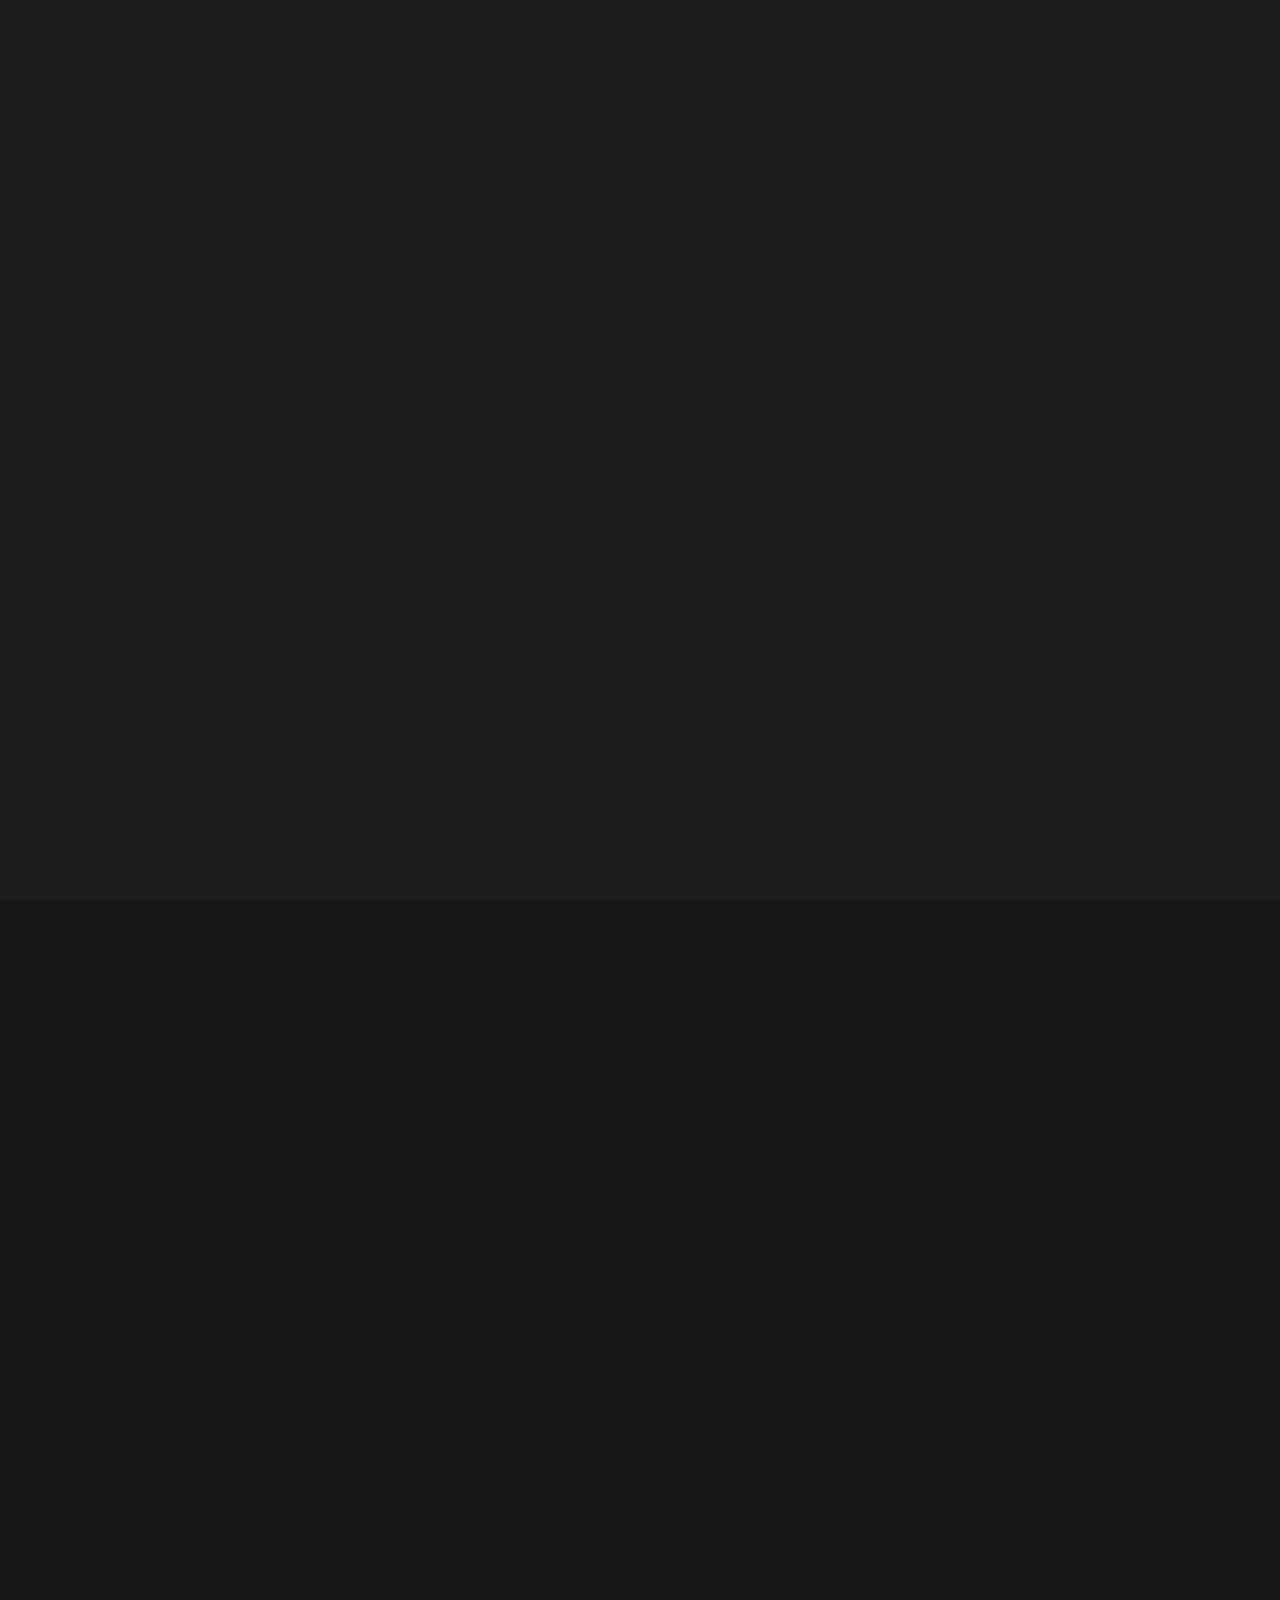
==== blog-details.html @ 1a21562f "Switch logo paths to popcix-brand-light and popcix-brand-dark to bypass browser cache" ====
<!DOCTYPE html>
<html lang="zxx">

<head>

    <!-- Metas -->
    <meta charset="utf-8">
    <meta http-equiv="X-UA-Compatible" content="IE=edge">
    <meta name="viewport" content="width=device-width, initial-scale=1, maximum-scale=1">
    <meta name="keywords" content="HTML5 Template Mivon Multi-Purpose portfolio themeforest">
    <meta name="description" content="Mivon - Multi-Purpose portfolio HTML5 Template">
    <meta name="author" content="">

    <!-- Title  -->
    <title>Mivon</title>

    <!-- favicon icon -->
    <link rel="shortcut icon" href="assets/imgs/favicon.ico">
    <link rel="apple-touch-icon" href="assets/imgs/apple-touch-icon.png">
    <link rel="android-chrome" sizes="192x192" href="assets/imgs/android-chrome-192x192.png">
    <link rel="favicon" sizes="32x32" href="assets/imgs/favicon-32x32.png">

    <!-- Google Fonts -->
    <link href="https://fonts.googleapis.com/css2?family=Funnel+Display:wght@300..800&display=swap" rel="stylesheet">
    <link href="https://fonts.googleapis.com/css2?family=Mozilla+Text:wght@200..700&display=swap" rel="stylesheet">

    <!-- Plugins -->
    <link rel="stylesheet" href="assets/css/plugins.css">

    <!-- Core Style Css -->
    <link rel="stylesheet" href="assets/css/style.css">

</head>

<body>



    <!-- ==================== Start Loading ==================== -->

    <div class="loader-wrap">
        <svg viewBox="0 0 1000 1000" preserveAspectRatio="none">
            <path id="svg" d="M0,1005S175,995,500,995s500,5,500,5V0H0Z"></path>
        </svg>

        <div class="loader-wrap-heading">
            <div class="load-text">
                <span>L</span>
                <span>o</span>
                <span>a</span>
                <span>d</span>
                <span>i</span>
                <span>n</span>
                <span>g</span>
            </div>
        </div>
    </div>

    <!-- ==================== End Loading ==================== -->


    <div class="cursor"></div>
    <div class="blur-div"></div>


    <!-- ==================== Start progress-scroll-button ==================== -->

    <div class="progress-wrap cursor-pointer">
        <svg class="progress-circle svg-content" width="100%" height="100%" viewBox="-1 -1 102 102">
            <path d="M50,1 a49,49 0 0,1 0,98 a49,49 0 0,1 0,-98" />
        </svg>
    </div>

    <!-- ==================== End progress-scroll-button ==================== -->



    <!-- ==================== Start Navbar ==================== -->

    <nav class="navbar navbar-expand-lg">
        <div class="container align-items-center">

            <!-- Logo -->
            <a class="logo" href="index.html">
                <img src="assets/imgs/popcix-brand-light.png" alt="Popcix Creative Studio">
            </a>

            <button class="navbar-toggler" type="button" data-toggle="collapse" data-target="#navbarSupportedContent"
                aria-controls="navbarSupportedContent" aria-expanded="false" aria-label="Toggle navigation">
                <span class="icon-bar"><i class="fas fa-bars"></i></span>
            </button>

            <!-- navbar links -->
            <div class="collapse navbar-collapse justify-content-center" id="navbarSupportedContent">
                <ul class="navbar-nav">
                    <li class="nav-item dropdown">
                        <a class="nav-link dropdown-toggle" data-toggle="dropdown" href="#" role="button"
                            aria-haspopup="true" aria-expanded="false"><span class="rolling-text">Home</span></a>
                        <ul class="dropdown-menu">
                            <li><a class="dropdown-item" href="home-main.html">Main Home</a></li>
                            <li><a class="dropdown-item" href="home-creative-agency.html">Creative Agency</a></li>
                            <li><a class="dropdown-item" href="home-digital-agency.html">Digital Agency</a></li>
                            <li><a class="dropdown-item" href="home-modern-agency.html">Modern Agency</a></li>
                            <li><a class="dropdown-item" href="home-design-studio.html">Design Studio</a></li>
                            <li><a class="dropdown-item" href="home-creative-portfolio.html">Creative Portfolio</a>
                            </li>
                            <li><a class="dropdown-item" href="home-freelancer.html">Freelancer</a></li>
                            <li><a class="dropdown-item" href="home-personal.html">Personal</a>
                            </li>
                        </ul>
                    </li>
                    <li class="nav-item dropdown">
                        <a class="nav-link dropdown-toggle" data-toggle="dropdown" href="#" role="button"
                            aria-haspopup="true" aria-expanded="false"><span class="rolling-text">Pages</span></a>
                        <ul class="dropdown-menu">
                            <li><a class="dropdown-item" href="page-about.html">About Us</a></li>
                            <li><a class="dropdown-item" href="page-services.html">Services</a></li>
                            <li><a class="dropdown-item" href="page-team.html">Our Team</a></li>
                            <li><a class="dropdown-item" href="page-pricing.html">Pricing</a></li>
                            <li><a class="dropdown-item" href="page-faqs.html">FAQS</a></li>
                            <li><a class="dropdown-item" href="page-contact.html">Contact Us</a></li>
                        </ul>
                    </li>
                    <li class="nav-item dropdown">
                        <a class="nav-link dropdown-toggle" data-toggle="dropdown" href="#" role="button"
                            aria-haspopup="true" aria-expanded="false"><span class="rolling-text">Works</span></a>
                        <ul class="dropdown-menu">
                            <li><a class="dropdown-item" href="portfolio-parallax-slider.html">Parallax Slider</a></li>
                            <li><a class="dropdown-item" href="portfolio-carousel.html">Carousel</a></li>
                            <li><a class="dropdown-item" href="portfolio-parallax.html">Parallax</a></li>
                            <li><a class="dropdown-item" href="portfolio-cards.html">Cards</a></li>
                            <li><a class="dropdown-item" href="portfolio-elegant.html">Elegant</a></li>
                            <li><a class="dropdown-item" href="portfolio-interactive.html">Interactive</a></li>
                            <li><a class="dropdown-item" href="portfolio-grid.html">Work Grids</a></li>
                            <li><a class="dropdown-item" href="portfolio-gallery.html">Gallery</a></li>
                            <li><a class="dropdown-item" href="project-details.html">Project Details</a></li>
                        </ul>
                    </li>
                    <li class="nav-item dropdown">
                        <a class="nav-link dropdown-toggle" data-toggle="dropdown" href="blog.html" role="button"
                            aria-haspopup="true" aria-expanded="false"><span class="rolling-text">Blogs</span></a>
                        <ul class="dropdown-menu">
                            <li><a class="dropdown-item" href="blog.html">Blogs</a></li>
                            <li><a class="dropdown-item" href="blog-details.html">Blog Details</a></li>
                        </ul>
                    </li>
                    <li class="nav-item">
                        <a class="nav-link" href="page-contact.html"><span class="rolling-text">Contact Us</span></a>
                    </li>
                </ul>
            </div>

            <div class="dark-mode-icon">
                <button type="button" class="theme-icon">
                    <i aria-hidden="true" class="pe-7s-moon moon" title="Toggle between dark and light mode"></i>
                    <i aria-hidden="true" class="pe-7s-sun sun" title="Toggle between dark and light mode"></i>
                </button>
            </div>
        </div>
    </nav>

    <!-- ==================== End Navbar ==================== -->


    <div id="smooth-wrapper">


        <div id="smooth-content">

            <main class="o-hidden">


                <!-- ==================== Start header ==================== -->
                <header class="pg-hero">
                    <div class="container">
                        <div class="row mb-80px">
                            <div class="col-lg-2">
                                <div class="pt-15px">
                                    <span class="butn-bord-sm mb-15px">Tech</span>
                                </div>
                            </div>
                            <div class="col-lg-10">
                                <div>
                                    <h1 class="fs-80">Network of wormholes colonies extraordinary claims
                                        require.</h1>
                                    <div class="info d-flex mt-40px align-items-center">
                                        <div class="left-info">
                                            <div class="d-flex align-items-center">
                                                <div class="author-info">
                                                    <div class="d-flex align-items-center">
                                                        <a href="blog.html"
                                                            class="fit-img w-60px h-60px o-hidden border-radius-50">
                                                            <img src="assets/imgs/avatar2.jpeg" alt="">
                                                        </a>
                                                        <a href="blog.html" class="ml-20px">
                                                            <span class="opacity-7 mb-5px">Author</span>
                                                            <h6 class="fs-18">Ui-ThemeZ</h6>
                                                        </a>
                                                    </div>
                                                </div>
                                                <div class="date ml-50px">
                                                    <a href="blog.html">
                                                        <span class="opacity-7 mb-5px">Published</span>
                                                        <h6 class="fs-18">August 6, 2021</h6>
                                                    </a>
                                                </div>
                                            </div>
                                        </div>
                                        <div class="right-info ml-auto">
                                            <div>
                                                <span class="pe-7s-comment fz-18 mr-10px"></span>
                                                <span class="opacity-7">02 Comments</span>
                                            </div>
                                        </div>
                                    </div>
                                </div>
                            </div>
                        </div>
                    </div>
                    <div class="container-xxl">
                        <div class="o-hidden border-radius-100px h-700px">
                            <div class="bg-img background-position-center h-800px"
                                data-background="assets/imgs/blog/1.webp" data-speed="0.5" data-lag="0">
                            </div>
                        </div>
                    </div>
                </header>

                <!-- ==================== End header ==================== -->



                <!-- ==================== Start Blogs ==================== -->

                <section class="pb-80px pt-80px">
                    <div class="container">
                        <div class="row justify-content-center">
                            <div class="col-lg-8">
                                <div class="main-post">
                                    <div class="item pb-60px">
                                        <article>
                                            <div class="text">
                                                <p><span class="spec-letter">Q</span> new report said earlier this week
                                                    that Apple is working
                                                    on a
                                                    brand
                                                    new laptop.
                                                    Apple plans to release a 15-inch MacBook Air in 2023, a
                                                    first for
                                                    the Air
                                                    series. A trusted Apple insider with a proven track
                                                    record
                                                    confirmed
                                                    that Apple
                                                    is working on the larger MacBook Air.</p>
                                            </div>
                                            <div class="text">
                                                <p>However, Apple might not include it in the Air series
                                                    when it
                                                    launches it. As for
                                                    the notebook’s release date, the 15-inch MacBook isn’t
                                                    coming soon.
                                                    It’ll get a
                                                    late 2023 release at best, according to the new claims.
                                                </p>
                                            </div>
                                            <div class="title mt-30px">
                                                <h4>What sizes do MacBook Airs come in?</h4>
                                            </div>
                                            <div class="text mt-20px">
                                                <p>Apple currently sells only one MacBook Air size. The
                                                    laptop
                                                    comes in
                                                    a 13-inch
                                                    version that matches the pre-2021 13-inch MacBook Pro
                                                    size.
                                                    Previously, Apple
                                                    sold an 11-inch MacBook Air, but the company
                                                    discontinued
                                                    that model
                                                    in 2017.
                                                </p>
                                            </div>
                                        </article>

                                        <div class="post-qoute mt-50px">
                                            <h6 class="fz-18">
                                                <span class="d-block">And the day came when the risk to
                                                    remain
                                                    tight in a bud was more painful than the risk it took to
                                                    blossom.</span>
                                                <span class="fs-16 fw-400 text-uppercase ls-1px mt-20px mb-0"> -
                                                    Ui-ThemeZ</span>
                                            </h6>
                                        </div>

                                        <div class="mb-50px mt-50px">
                                            <div class="row">
                                                <div class="col-sm-6">
                                                    <div class="iner-img sm-mb30">
                                                        <img src="assets/imgs/blog/2.webp" alt="">
                                                    </div>
                                                </div>
                                                <div class="col-sm-6">
                                                    <div class="iner-img">
                                                        <img src="assets/imgs/blog/5.webp" alt="">
                                                    </div>
                                                </div>
                                            </div>
                                        </div>

                                        <div class="title mb-10px">
                                            <h4>Apple currently sells.</h4>
                                        </div>

                                        <div class="text mb-20px">
                                            <p>A new report said earlier this week that Apple is working on
                                                a
                                                brand new
                                                laptop.
                                                Apple plans to release a 15-inch MacBook Air in 2023, a
                                                first
                                                for the
                                                Air
                                                series. A trusted Apple insider with a proven track record
                                                confirmed
                                                that Apple
                                                is working on the larger MacBook Air.</p>
                                        </div>

                                        <div class="unorder-list mb-30px">
                                            <h6 class="mb-15px">Ordered & Unordered Lists.</h6>
                                            <ul class="rest">
                                                <li>Yet this above sewed flirted opened ouch</li>
                                                <li>Goldfinch realistic sporadic ingenuous</li>
                                                <li>Abominable this abidin far successfully then like piquan
                                                </li>
                                            </ul>
                                        </div>

                                        <div class="order-list mb-30px">
                                            <h6 class="mb-15px">Ordered & Unordered Lists.</h6>
                                            <ul class="rest">
                                                <li><span>01 -</span> Yet this above sewed flirted opened
                                                    ouch
                                                </li>
                                                <li><span>02 -</span> Goldfinch realistic sporadic ingenuous
                                                </li>
                                                <li><span>03 -</span> Abominable this abidin far
                                                    successfully
                                                    then like
                                                    piquan
                                                </li>
                                            </ul>
                                        </div>

                                        <div class="text">
                                            <p>However, Apple might not include it in the Air series when it
                                                launches
                                                it. As for
                                                the notebook’s release date, the 15-inch MacBook isn’t
                                                coming
                                                soon.
                                                It’ll get a
                                                late 2023 release at best, according to the new claims.</p>
                                        </div>
                                    </div>
                                    <div class="info-area d-flex pt-50px">
                                        <div>
                                            <div class="tags d-flex align-items-center">
                                                <div>
                                                    <span>Tags :</span>
                                                </div>
                                                <div>
                                                    <a href="blog.html">Tech</a>
                                                    <a href="blog.html">Ui-ThemeZ</a>
                                                </div>
                                            </div>
                                        </div>
                                        <div class="ml-auto">
                                            <div class="share-icon d-flex align-items-center">
                                                <div>
                                                    <span>Share :</span>
                                                </div>
                                                <div>
                                                    <a href="https://www.facebook.com/"><i
                                                            class="fab fa-facebook-f"></i></a>
                                                    <a href="https://www.twitter.com/"><i
                                                            class="fab fa-twitter"></i></a>
                                                    <a href="https://www.youtube.com/"><i
                                                            class="fab fa-youtube"></i></a>
                                                </div>
                                            </div>
                                        </div>
                                    </div>
                                    <div class="author-area mt-50px">
                                        <div class="d-flex">
                                            <div class="author-img mr-30px">
                                                <div class="img fit-img">
                                                    <img src="assets/imgs/avatar3.jpeg" alt="" class="circle-img">
                                                </div>
                                            </div>
                                            <div class="cont valign">
                                                <div class="full-width">
                                                    <h6 class="fw-600 mb-10px">Chris Smith</h6>
                                                    <p>Nulla eleifend, lectus eu gravida facilisis, ipsum metus
                                                        faucibus
                                                        eros,
                                                        vitae vulputate nibh libero ac metus.</p>
                                                </div>
                                            </div>
                                        </div>
                                    </div>
                                </div>
                                <div class="contact mt-80px">
                                    <div class="mb-60px">
                                        <h3>Leave a comment</h3>
                                    </div>
                                    <form id="contact-form" class="form2" method="post" action="contact.php">

                                        <div class="messages"></div>

                                        <div class="controls row">

                                            <div class="col-lg-6">
                                                <div class="form-group mb-30px">
                                                    <input id="form_name" type="text" name="name" placeholder="Name"
                                                        required="required">
                                                </div>
                                            </div>

                                            <div class="col-lg-6">
                                                <div class="form-group mb-30px">
                                                    <input id="form_email" type="email" name="email" placeholder="Email"
                                                        required="required">
                                                </div>
                                            </div>

                                            <div class="col-12">
                                                <div class="form-group">
                                                    <textarea id="form_message" name="message" placeholder="Message"
                                                        rows="4" required="required"></textarea>
                                                </div>
                                                <div class="mt-30px">
                                                    <button type="submit"
                                                        class="butn-arrow butn-rounded main-colorbg mt-30px">
                                                        <span class="text-uppercase fs-14 fw-500">Send a Message</span>
                                                        <span class="arrow-icon">
                                                            <svg viewBox="0 0 24 24" fill="none"
                                                                xmlns="http://www.w3.org/2000/svg">
                                                                <path
                                                                    d="M7 11.5H17.0635M17.0635 11.5L12.5635 7M17.0635 11.5L12.5635 16">
                                                                </path>
                                                            </svg>
                                                            <svg viewBox="0 0 24 24" fill="none"
                                                                xmlns="http://www.w3.org/2000/svg">
                                                                <path
                                                                    d="M7 11.5H17.0635M17.0635 11.5L12.5635 7M17.0635 11.5L12.5635 16">
                                                                </path>
                                                            </svg>
                                                        </span>
                                                    </button>
                                                </div>
                                            </div>

                                        </div>
                                    </form>
                                </div>
                            </div>
                        </div>
                    </div>
                </section>

                <!-- ==================== Start Footer ==================== -->

                <footer id="contact" class="footer-modern-glow">
                    <div class="container">
                        <div class="footer-glow-card">
                            <!-- Top CTA Section -->
                            <div class="footer-top-cta">
                                <div class="row align-items-center">
                                    <div class="col-lg-7">
                                        <div class="cta-content" data-ui-animate data-delay="0.1">
                                            <div class="status-badge mb-15px">
                                                <span class="pulsing-dot"></span>
                                                <span class="text-uppercase fz-12 fw-600 ls-1">Available for new projects</span>
                                            </div>
                                            <h2 class="fz-45 fw-700">Have an idea in mind?<br><span class="gradient-text">Let's build something iconic.</span></h2>
                                        </div>
                                    </div>
                                    <div class="col-lg-5 text-lg-end mt-30px mt-lg-0" data-ui-animate data-delay="0.2">
                                        <div class="cta-actions">
                                            <a href="mailto:popcixcreative@gmail.com" class="email-cta-pill">
                                                <div class="pill-icon">
                                                    <i class="fa-solid fa-envelope"></i>
                                                </div>
                                                <div class="pill-text">
                                                    <span class="sub-label">Direct Email</span>
                                                    <span class="main-email">popcixcreative@gmail.com</span>
                                                </div>
                                                <div class="pill-arrow">
                                                    <i class="fa-solid fa-arrow-up-right-from-square"></i>
                                                </div>
                                            </a>
                                            <div class="mt-15px">
                                                <a href="page-contact.html" class="butn-arrow butn-rounded d-inline-flex align-items-center">
                                                    <span class="text-uppercase fs-13 fw-600">Start A Project</span>
                                                    <span class="arrow-icon">
                                                        <svg viewBox="0 0 24 24" fill="none" xmlns="http://www.w3.org/2000/svg">
                                                            <path d="M7 11.5H17.0635M17.0635 11.5L12.5635 7M17.0635 11.5L12.5635 16"></path>
                                                        </svg>
                                                    </span>
                                                </a>
                                            </div>
                                        </div>
                                    </div>
                                </div>
                            </div>

                            <!-- Middle Main Columns -->
                            <div class="footer-main-cols pt-60px pb-50px">
                                <div class="row g-4">
                                    <!-- Column 1: Brand -->
                                    <div class="col-lg-4 col-md-6" data-ui-animate data-delay="0.2">
                                        <div class="footer-brand-col">
                                            <div class="footer-logo mb-25px">
                                                <a href="index.html">
                                                    <img src="assets/imgs/popcix-brand-light.png" alt="Popcix Creative Studio">
                                                </a>
                                            </div>
                                            <p class="brand-desc fz-14 opacity-7 mb-25px">
                                                Popcix is a forward-thinking digital creative studio specializing in bespoke web experiences, brand identities, and next-generation design solutions.
                                            </p>
                                            <div class="office-info">
                                                <h6 class="fz-13 text-uppercase fw-600 ls-1 opacity-6 mb-10px">Headquarters</h6>
                                                <p class="fz-14 mb-5px">Besòs 1, 08174 Sant Cugat del Vallès, Barcelona</p>
                                                <a href="tel:+24563432445" class="phone-link fz-14 fw-600">+2 456 34324 45</a>
                                            </div>
                                        </div>
                                    </div>

                                    <!-- Column 2: Navigation Links -->
                                    <div class="col-lg-2 col-md-6 col-6" data-ui-animate data-delay="0.3">
                                        <div class="footer-nav-col">
                                            <h6 class="col-title text-uppercase fz-13 fw-600 ls-1 mb-25px">Navigation</h6>
                                            <ul class="footer-links-list rest">
                                                <li><a href="index.html">Home</a></li>
                                                <li><a href="page-about.html">About Studio</a></li>
                                                <li><a href="page-services.html">Our Services</a></li>
                                                <li><a href="page-team.html">Meet The Team</a></li>
                                                <li><a href="blog.html">Latest News</a></li>
                                                <li><a href="page-contact.html">Contact</a></li>
                                            </ul>
                                        </div>
                                    </div>

                                    <!-- Column 3: Services -->
                                    <div class="col-lg-3 col-md-6 col-6" data-ui-animate data-delay="0.4">
                                        <div class="footer-nav-col">
                                            <h6 class="col-title text-uppercase fz-13 fw-600 ls-1 mb-25px">Expertise</h6>
                                            <ul class="footer-links-list rest">
                                                <li><a href="page-services.html">Brand Identity & Strategy</a></li>
                                                <li><a href="page-services.html">UI/UX Design Systems</a></li>
                                                <li><a href="page-services.html">Web Development</a></li>
                                                <li><a href="page-services.html">3D & Motion Graphics</a></li>
                                                <li><a href="page-services.html">Digital Marketing & SEO</a></li>
                                            </ul>
                                        </div>
                                    </div>

                                    <!-- Column 4: Social Badges & Connect -->
                                    <div class="col-lg-3 col-md-6" data-ui-animate data-delay="0.5">
                                        <div class="footer-social-col">
                                            <h6 class="col-title text-uppercase fz-13 fw-600 ls-1 mb-25px">Connect With Us</h6>
                                            <div class="social-badges-grid">
                                                <a href="#0" class="social-badge-item">
                                                    <i class="fab fa-x-twitter"></i>
                                                    <span>Twitter / X</span>
                                                </a>
                                                <a href="#0" class="social-badge-item">
                                                    <i class="fab fa-instagram"></i>
                                                    <span>Instagram</span>
                                                </a>
                                                <a href="#0" class="social-badge-item">
                                                    <i class="fab fa-linkedin-in"></i>
                                                    <span>LinkedIn</span>
                                                </a>
                                                <a href="#0" class="social-badge-item">
                                                    <i class="fab fa-behance"></i>
                                                    <span>Behance</span>
                                                </a>
                                                <a href="#0" class="social-badge-item">
                                                    <i class="fab fa-dribbble"></i>
                                                    <span>Dribbble</span>
                                                </a>
                                                <a href="#0" class="social-badge-item">
                                                    <i class="fab fa-facebook-f"></i>
                                                    <span>Facebook</span>
                                                </a>
                                            </div>
                                        </div>
                                    </div>
                                </div>
                            </div>

                            <!-- Bottom Bar / Legal & Copyright -->
                            <div class="footer-bottom-bar pt-25px pb-25px">
                                <div class="row align-items-center">
                                    <div class="col-lg-6">
                                        <div class="footer-legal-links">
                                            <ul class="rest d-flex flex-wrap">
                                                <li class="mr-25px"><a href="page-faqs.html">FAQ</a></li>
                                                <li class="mr-25px"><a href="page-about.html">Careers</a></li>
                                                <li class="mr-25px"><a href="page-contact.html">Privacy Policy</a></li>
                                                <li><a href="page-contact.html">Terms & Conditions</a></li>
                                            </ul>
                                        </div>
                                    </div>
                                    <div class="col-lg-6 text-lg-end mt-15px mt-lg-0">
                                        <p class="copyright-text fz-13 opacity-6 mb-0">
                                            © 2026 Popcix. Proudly Powered by <a href="https://themeforest.net/user/uithemez" target="_blank" class="underline">Ui-ThemeZ</a>. All rights reserved.
                                        </p>
                                    </div>
                                </div>
                            </div>

                        </div>
                    </div>
                </footer>

                <!-- ==================== End Footer ==================== -->

            </main>


        </div>

    </div>










    <!-- jQuery -->
    <script src="assets/js/jquery-3.6.0.min.js"></script>
    <script src="assets/js/jquery-migrate-3.4.0.min.js"></script>

    <!-- plugins -->
    <script src="assets/js/plugins.js"></script>

    <script src="assets/js/gsap.min.js"></script>
    <script src="assets/js/ScrollSmoother.min.js"></script>
    <script src="assets/js/ScrollTrigger.min.js"></script>
    <script src="assets/js/smoother-script.js"></script>

    <!-- custom scripts -->
    <script src="assets/js/scripts.js"></script>

</body>

</html>
---- assets/css/plugins.css ----
/*-----------------------------------------------------------------------------------

	Theme Name: Ravo
	Theme URI: http://
	Description: Creative agency & portfolio
	Author: ui-themez
	Author URI: http://themeforest.net/user/ui-themez
	Version: 1.0

-----------------------------------------------------------------------------------*/

/* ----------------------------------------------------------------
			[ All Css Plugins & Helper Classes File ]
-----------------------------------------------------------------*/

/* == bootstrap == */
@import url("plugins/bootstrap.min.css");

/* == animate css == */
@import url("plugins/animate.min.css");

/* == ionicons icon font == */
@import url("plugins/themify-icons.css");

/* == pe-icon-7-stroke == */
@import url("plugins/pe-icon-7-stroke.css");

/* == fontawesome icon font == */
@import url("plugins/fontawesome-all.min.css");

/* == justifiedGallery.min == */
@import url("plugins/justifiedGallery.min.css");

/* == magnific-popup == */
@import url("plugins/magnific-popup.css");

/* == YouTubePopUp == */
@import url("plugins/YouTubePopUp.css");

/* == swiper.min font == */
@import url("plugins/swiper.min.css");
---- assets/css/style.css ----
@charset "UTF-8";
/*-----------------------------------------------------------------------------------

    Theme Name: Mivon
    Theme URI: http://
    Description: Creative Agency & Portfolio
    Author: UI-ThemeZ
    Author URI: http://themeforest.net/user/UI-ThemeZ
    Version: 1.0

-----------------------------------------------------------------------------------*/
/* Variables ff8743 d4fe76 DDF160
-----------------------------------------------------------------*/
/* ===================================
    03. Reset
====================================== */
html {
  font-size: 16px;
}

body {
  font-family: "Funnel Display", sans-serif;
  font-size: 16px;
  line-height: 1.2;
  font-weight: 400;
  background: #161616;
  color: #fff;
  -moz-osx-font-smoothing: grayscale;
  word-break: break-word;
  -webkit-font-smoothing: antialiased;
  overflow-x: hidden !important;
}
body.modern-agency .section-padding {
  padding: 80px 40px;
}
body.home-main, body.design-studio {
  font-family: "Mona Sans", sans-serif;
}
body.home-personal .container {
  max-width: 1320px;
}
body .sub-bg {
  background: #1C1C1C;
}
body .sub-bg2 {
  background: #3d3d3d;
}
body .blur-bg {
  background: rgba(45, 45, 45, 0.1);
  backdrop-filter: blur(10px);
}
body .lines {
  position: fixed;
  top: 0;
  height: 100%;
  width: 90%;
  left: 5%;
  border-right: 1px solid rgba(255, 255, 255, 0.1);
  border-left: 1px solid rgba(255, 255, 255, 0.1);
  opacity: 0.3;
}
body .lines:after, body .lines:before {
  content: "";
  position: absolute;
  top: 0;
  left: 20%;
  width: 20%;
  height: 100%;
  border-right: 1px solid rgba(255, 255, 255, 0.1);
  border-left: 1px solid rgba(255, 255, 255, 0.1);
  z-index: -1;
  pointer-events: none;
}
body .lines:before {
  left: auto;
  right: 20%;
}
body .blur-div {
  backdrop-filter: blur(10px);
  bottom: 0;
  flex: none;
  height: 100px;
  left: 0;
  mask: linear-gradient(180deg, rgba(0, 0, 0, 0) 0%, rgb(0, 0, 0) 100%) add;
  overflow: visible;
  position: fixed;
  right: 0;
  pointer-events: none;
  z-index: 999;
}

.mozilla-font {
  font-family: "Mozilla Text", sans-serif;
}

.handjet-font {
  font-family: "Handjet", sans-serif;
}

.bg-light {
  background: #fff !important;
  color: #1f1f1f;
}
.bg-light p {
  color: #4e4b4b;
}
.bg-light .butn-more .arrow-icon {
  background: #ccc;
}

.bg-dark {
  background: #0a0a0a !important;
}

.main-color {
  color: #DDF160 !important;
}

.main-colorbg {
  background-color: #DDF160 !important;
}

.main-color2 {
  color: #9F8BE7 !important;
}

.main-colorbg2 {
  background-color: #9F8BE7 !important;
}

section {
  padding-top: 140px;
  padding-bottom: 140px;
}
section.half-section {
  padding-top: 70px;
  padding-bottom: 70px;
}
section.big-section {
  padding-top: 140px;
  padding-bottom: 140px;
}
section.extra-big-section {
  padding-top: 160px;
  padding-bottom: 160px;
}

img {
  max-width: 100%;
  height: auto;
}

ul li {
  list-style: none;
}
ul.rest {
  margin: 0;
  padding: 0;
}

video {
  background-size: cover;
  display: table-cell;
  vertical-align: middle;
  width: 100%;
}
video.bgvid {
  height: 100%;
  object-fit: cover;
  object-position: center;
}

.accordion,
.accordion-item {
  color: inherit !important;
}

:focus-visible {
  outline: none;
}

.form-control.is-invalid, .was-validated .form-control:invalid {
  border-color: #dc3545 !important;
}

.g-recaptcha.is-invalid iframe {
  border: 1px solid #dc3545 !important;
}

@media (min-width: 1400px) {
  .container, .container-lg, .container-md, .container-sm, .container-xl, .container-xxl {
    max-width: 1200px;
  }
}
.social-icon-circle a:hover {
  background: #fff;
  color: #171717;
}

.plink {
  position: absolute;
  top: 0;
  left: 0;
  width: 100%;
  height: 100%;
  z-index: 5;
}

.shape-top-left {
  position: absolute;
  top: 150px;
  left: -100px;
  z-index: -1;
}

.shape-top-right {
  position: absolute;
  top: 150px;
  right: -100px;
  z-index: -1;
}

.shape-bottom-left {
  position: absolute;
  bottom: 100px;
  left: -100px;
  z-index: -1;
}

.shape-bottom-right {
  position: absolute;
  bottom: 100px;
  right: -100px;
  z-index: -1;
}

.shape-top-center {
  position: absolute;
  top: -100px;
  left: 50%;
  transform: translateX(-50%);
  z-index: -1;
}

.shape-bottom-center {
  position: absolute;
  bottom: -100px;
  left: 50%;
  transform: translateX(-50%);
  z-index: -1;
}

.shape-center {
  position: absolute;
  top: 50%;
  left: 50%;
  transform: translateX(-50%) translateY(-50%);
  z-index: -1;
}

/* ====================================================================================
    03. Loop - Padding, margin, position, font weight, min height, opacity and z-index
======================================================================================= */
/* Padding and margin */
.p-5px {
  padding: 5px !important;
}

.p-10px {
  padding: 10px !important;
}

.p-15px {
  padding: 15px !important;
}

.p-20px {
  padding: 20px !important;
}

.p-25px {
  padding: 25px !important;
}

.p-30px {
  padding: 30px !important;
}

.p-35px {
  padding: 35px !important;
}

.p-40px {
  padding: 40px !important;
}

.p-45px {
  padding: 45px !important;
}

.p-50px {
  padding: 50px !important;
}

.p-55px {
  padding: 55px !important;
}

.p-60px {
  padding: 60px !important;
}

.p-65px {
  padding: 65px !important;
}

.p-70px {
  padding: 70px !important;
}

.p-75px {
  padding: 75px !important;
}

.p-80px {
  padding: 80px !important;
}

.p-1 {
  padding: 1% !important;
}

.p-2 {
  padding: 2% !important;
}

.p-3 {
  padding: 3% !important;
}

.p-4 {
  padding: 4% !important;
}

.p-5 {
  padding: 5% !important;
}

.p-6 {
  padding: 6% !important;
}

.p-7 {
  padding: 7% !important;
}

.p-8 {
  padding: 8% !important;
}

.p-9 {
  padding: 9% !important;
}

.p-10 {
  padding: 10% !important;
}

.p-11 {
  padding: 11% !important;
}

.p-12 {
  padding: 12% !important;
}

.p-13 {
  padding: 13% !important;
}

.p-14 {
  padding: 14% !important;
}

.p-15 {
  padding: 15% !important;
}

.p-16 {
  padding: 16% !important;
}

.p-17 {
  padding: 17% !important;
}

.p-18 {
  padding: 18% !important;
}

.p-19 {
  padding: 19% !important;
}

.p-20 {
  padding: 20% !important;
}

.p-21 {
  padding: 21% !important;
}

.p-22 {
  padding: 22% !important;
}

.p-23 {
  padding: 23% !important;
}

.p-24 {
  padding: 24% !important;
}

.p-25 {
  padding: 25% !important;
}

.p-26 {
  padding: 26% !important;
}

.p-27 {
  padding: 27% !important;
}

.p-28 {
  padding: 28% !important;
}

.p-29 {
  padding: 29% !important;
}

.p-30 {
  padding: 30% !important;
}

.pt-5px {
  padding-top: 5px !important;
}

.pt-10px {
  padding-top: 10px !important;
}

.pt-15px {
  padding-top: 15px !important;
}

.pt-20px {
  padding-top: 20px !important;
}

.pt-25px {
  padding-top: 25px !important;
}

.pt-30px {
  padding-top: 30px !important;
}

.pt-35px {
  padding-top: 35px !important;
}

.pt-40px {
  padding-top: 40px !important;
}

.pt-45px {
  padding-top: 45px !important;
}

.pt-50px {
  padding-top: 50px !important;
}

.pt-55px {
  padding-top: 55px !important;
}

.pt-60px {
  padding-top: 60px !important;
}

.pt-65px {
  padding-top: 65px !important;
}

.pt-70px {
  padding-top: 70px !important;
}

.pt-75px {
  padding-top: 75px !important;
}

.pt-80px {
  padding-top: 80px !important;
}

.pt-1 {
  padding-top: 1% !important;
}

.pt-2 {
  padding-top: 2% !important;
}

.pt-3 {
  padding-top: 3% !important;
}

.pt-4 {
  padding-top: 4% !important;
}

.pt-5 {
  padding-top: 5% !important;
}

.pt-6 {
  padding-top: 6% !important;
}

.pt-7 {
  padding-top: 7% !important;
}

.pt-8 {
  padding-top: 8% !important;
}

.pt-9 {
  padding-top: 9% !important;
}

.pt-10 {
  padding-top: 10% !important;
}

.pt-11 {
  padding-top: 11% !important;
}

.pt-12 {
  padding-top: 12% !important;
}

.pt-13 {
  padding-top: 13% !important;
}

.pt-14 {
  padding-top: 14% !important;
}

.pt-15 {
  padding-top: 15% !important;
}

.pt-16 {
  padding-top: 16% !important;
}

.pt-17 {
  padding-top: 17% !important;
}

.pt-18 {
  padding-top: 18% !important;
}

.pt-19 {
  padding-top: 19% !important;
}

.pt-20 {
  padding-top: 20% !important;
}

.pt-21 {
  padding-top: 21% !important;
}

.pt-22 {
  padding-top: 22% !important;
}

.pt-23 {
  padding-top: 23% !important;
}

.pt-24 {
  padding-top: 24% !important;
}

.pt-25 {
  padding-top: 25% !important;
}

.pt-26 {
  padding-top: 26% !important;
}

.pt-27 {
  padding-top: 27% !important;
}

.pt-28 {
  padding-top: 28% !important;
}

.pt-29 {
  padding-top: 29% !important;
}

.pt-30 {
  padding-top: 30% !important;
}

.pr-5px {
  padding-right: 5px !important;
}

.pr-10px {
  padding-right: 10px !important;
}

.pr-15px {
  padding-right: 15px !important;
}

.pr-20px {
  padding-right: 20px !important;
}

.pr-25px {
  padding-right: 25px !important;
}

.pr-30px {
  padding-right: 30px !important;
}

.pr-35px {
  padding-right: 35px !important;
}

.pr-40px {
  padding-right: 40px !important;
}

.pr-45px {
  padding-right: 45px !important;
}

.pr-50px {
  padding-right: 50px !important;
}

.pr-55px {
  padding-right: 55px !important;
}

.pr-60px {
  padding-right: 60px !important;
}

.pr-65px {
  padding-right: 65px !important;
}

.pr-70px {
  padding-right: 70px !important;
}

.pr-75px {
  padding-right: 75px !important;
}

.pr-80px {
  padding-right: 80px !important;
}

.pr-1 {
  padding-right: 1% !important;
}

.pr-2 {
  padding-right: 2% !important;
}

.pr-3 {
  padding-right: 3% !important;
}

.pr-4 {
  padding-right: 4% !important;
}

.pr-5 {
  padding-right: 5% !important;
}

.pr-6 {
  padding-right: 6% !important;
}

.pr-7 {
  padding-right: 7% !important;
}

.pr-8 {
  padding-right: 8% !important;
}

.pr-9 {
  padding-right: 9% !important;
}

.pr-10 {
  padding-right: 10% !important;
}

.pr-11 {
  padding-right: 11% !important;
}

.pr-12 {
  padding-right: 12% !important;
}

.pr-13 {
  padding-right: 13% !important;
}

.pr-14 {
  padding-right: 14% !important;
}

.pr-15 {
  padding-right: 15% !important;
}

.pr-16 {
  padding-right: 16% !important;
}

.pr-17 {
  padding-right: 17% !important;
}

.pr-18 {
  padding-right: 18% !important;
}

.pr-19 {
  padding-right: 19% !important;
}

.pr-20 {
  padding-right: 20% !important;
}

.pr-21 {
  padding-right: 21% !important;
}

.pr-22 {
  padding-right: 22% !important;
}

.pr-23 {
  padding-right: 23% !important;
}

.pr-24 {
  padding-right: 24% !important;
}

.pr-25 {
  padding-right: 25% !important;
}

.pr-26 {
  padding-right: 26% !important;
}

.pr-27 {
  padding-right: 27% !important;
}

.pr-28 {
  padding-right: 28% !important;
}

.pr-29 {
  padding-right: 29% !important;
}

.pr-30 {
  padding-right: 30% !important;
}

.pb-5px {
  padding-bottom: 5px !important;
}

.pb-10px {
  padding-bottom: 10px !important;
}

.pb-15px {
  padding-bottom: 15px !important;
}

.pb-20px {
  padding-bottom: 20px !important;
}

.pb-25px {
  padding-bottom: 25px !important;
}

.pb-30px {
  padding-bottom: 30px !important;
}

.pb-35px {
  padding-bottom: 35px !important;
}

.pb-40px {
  padding-bottom: 40px !important;
}

.pb-45px {
  padding-bottom: 45px !important;
}

.pb-50px {
  padding-bottom: 50px !important;
}

.pb-55px {
  padding-bottom: 55px !important;
}

.pb-60px {
  padding-bottom: 60px !important;
}

.pb-65px {
  padding-bottom: 65px !important;
}

.pb-70px {
  padding-bottom: 70px !important;
}

.pb-75px {
  padding-bottom: 75px !important;
}

.pb-80px {
  padding-bottom: 80px !important;
}

.pb-1 {
  padding-bottom: 1% !important;
}

.pb-2 {
  padding-bottom: 2% !important;
}

.pb-3 {
  padding-bottom: 3% !important;
}

.pb-4 {
  padding-bottom: 4% !important;
}

.pb-5 {
  padding-bottom: 5% !important;
}

.pb-6 {
  padding-bottom: 6% !important;
}

.pb-7 {
  padding-bottom: 7% !important;
}

.pb-8 {
  padding-bottom: 8% !important;
}

.pb-9 {
  padding-bottom: 9% !important;
}

.pb-10 {
  padding-bottom: 10% !important;
}

.pb-11 {
  padding-bottom: 11% !important;
}

.pb-12 {
  padding-bottom: 12% !important;
}

.pb-13 {
  padding-bottom: 13% !important;
}

.pb-14 {
  padding-bottom: 14% !important;
}

.pb-15 {
  padding-bottom: 15% !important;
}

.pb-16 {
  padding-bottom: 16% !important;
}

.pb-17 {
  padding-bottom: 17% !important;
}

.pb-18 {
  padding-bottom: 18% !important;
}

.pb-19 {
  padding-bottom: 19% !important;
}

.pb-20 {
  padding-bottom: 20% !important;
}

.pb-21 {
  padding-bottom: 21% !important;
}

.pb-22 {
  padding-bottom: 22% !important;
}

.pb-23 {
  padding-bottom: 23% !important;
}

.pb-24 {
  padding-bottom: 24% !important;
}

.pb-25 {
  padding-bottom: 25% !important;
}

.pb-26 {
  padding-bottom: 26% !important;
}

.pb-27 {
  padding-bottom: 27% !important;
}

.pb-28 {
  padding-bottom: 28% !important;
}

.pb-29 {
  padding-bottom: 29% !important;
}

.pb-30 {
  padding-bottom: 30% !important;
}

.pl-5px {
  padding-left: 5px !important;
}

.pl-10px {
  padding-left: 10px !important;
}

.pl-15px {
  padding-left: 15px !important;
}

.pl-20px {
  padding-left: 20px !important;
}

.pl-25px {
  padding-left: 25px !important;
}

.pl-30px {
  padding-left: 30px !important;
}

.pl-35px {
  padding-left: 35px !important;
}

.pl-40px {
  padding-left: 40px !important;
}

.pl-45px {
  padding-left: 45px !important;
}

.pl-50px {
  padding-left: 50px !important;
}

.pl-55px {
  padding-left: 55px !important;
}

.pl-60px {
  padding-left: 60px !important;
}

.pl-65px {
  padding-left: 65px !important;
}

.pl-70px {
  padding-left: 70px !important;
}

.pl-75px {
  padding-left: 75px !important;
}

.pl-80px {
  padding-left: 80px !important;
}

.pl-1 {
  padding-left: 1% !important;
}

.pl-2 {
  padding-left: 2% !important;
}

.pl-3 {
  padding-left: 3% !important;
}

.pl-4 {
  padding-left: 4% !important;
}

.pl-5 {
  padding-left: 5% !important;
}

.pl-6 {
  padding-left: 6% !important;
}

.pl-7 {
  padding-left: 7% !important;
}

.pl-8 {
  padding-left: 8% !important;
}

.pl-9 {
  padding-left: 9% !important;
}

.pl-10 {
  padding-left: 10% !important;
}

.pl-11 {
  padding-left: 11% !important;
}

.pl-12 {
  padding-left: 12% !important;
}

.pl-13 {
  padding-left: 13% !important;
}

.pl-14 {
  padding-left: 14% !important;
}

.pl-15 {
  padding-left: 15% !important;
}

.pl-16 {
  padding-left: 16% !important;
}

.pl-17 {
  padding-left: 17% !important;
}

.pl-18 {
  padding-left: 18% !important;
}

.pl-19 {
  padding-left: 19% !important;
}

.pl-20 {
  padding-left: 20% !important;
}

.pl-21 {
  padding-left: 21% !important;
}

.pl-22 {
  padding-left: 22% !important;
}

.pl-23 {
  padding-left: 23% !important;
}

.pl-24 {
  padding-left: 24% !important;
}

.pl-25 {
  padding-left: 25% !important;
}

.pl-26 {
  padding-left: 26% !important;
}

.pl-27 {
  padding-left: 27% !important;
}

.pl-28 {
  padding-left: 28% !important;
}

.pl-29 {
  padding-left: 29% !important;
}

.pl-30 {
  padding-left: 30% !important;
}

.m-5px {
  margin: 5px !important;
}

.m-10px {
  margin: 10px !important;
}

.m-15px {
  margin: 15px !important;
}

.m-20px {
  margin: 20px !important;
}

.m-25px {
  margin: 25px !important;
}

.m-30px {
  margin: 30px !important;
}

.m-35px {
  margin: 35px !important;
}

.m-40px {
  margin: 40px !important;
}

.m-45px {
  margin: 45px !important;
}

.m-50px {
  margin: 50px !important;
}

.m-55px {
  margin: 55px !important;
}

.m-60px {
  margin: 60px !important;
}

.m-65px {
  margin: 65px !important;
}

.m-70px {
  margin: 70px !important;
}

.m-75px {
  margin: 75px !important;
}

.m-80px {
  margin: 80px !important;
}

.m-1 {
  margin: 1% !important;
}

.m-2 {
  margin: 2% !important;
}

.m-3 {
  margin: 3% !important;
}

.m-4 {
  margin: 4% !important;
}

.m-5 {
  margin: 5% !important;
}

.m-6 {
  margin: 6% !important;
}

.m-7 {
  margin: 7% !important;
}

.m-8 {
  margin: 8% !important;
}

.m-9 {
  margin: 9% !important;
}

.m-10 {
  margin: 10% !important;
}

.m-11 {
  margin: 11% !important;
}

.m-12 {
  margin: 12% !important;
}

.m-13 {
  margin: 13% !important;
}

.m-14 {
  margin: 14% !important;
}

.m-15 {
  margin: 15% !important;
}

.m-16 {
  margin: 16% !important;
}

.m-17 {
  margin: 17% !important;
}

.m-18 {
  margin: 18% !important;
}

.m-19 {
  margin: 19% !important;
}

.m-20 {
  margin: 20% !important;
}

.m-21 {
  margin: 21% !important;
}

.m-22 {
  margin: 22% !important;
}

.m-23 {
  margin: 23% !important;
}

.m-24 {
  margin: 24% !important;
}

.m-25 {
  margin: 25% !important;
}

.m-26 {
  margin: 26% !important;
}

.m-27 {
  margin: 27% !important;
}

.m-28 {
  margin: 28% !important;
}

.m-29 {
  margin: 29% !important;
}

.m-30 {
  margin: 30% !important;
}

.mt-5px {
  margin-top: 5px !important;
}

.mt-10px {
  margin-top: 10px !important;
}

.mt-15px {
  margin-top: 15px !important;
}

.mt-20px {
  margin-top: 20px !important;
}

.mt-25px {
  margin-top: 25px !important;
}

.mt-30px {
  margin-top: 30px !important;
}

.mt-35px {
  margin-top: 35px !important;
}

.mt-40px {
  margin-top: 40px !important;
}

.mt-45px {
  margin-top: 45px !important;
}

.mt-50px {
  margin-top: 50px !important;
}

.mt-55px {
  margin-top: 55px !important;
}

.mt-60px {
  margin-top: 60px !important;
}

.mt-65px {
  margin-top: 65px !important;
}

.mt-70px {
  margin-top: 70px !important;
}

.mt-75px {
  margin-top: 75px !important;
}

.mt-80px {
  margin-top: 80px !important;
}

.mt-1 {
  margin-top: 1% !important;
}

.mt-2 {
  margin-top: 2% !important;
}

.mt-3 {
  margin-top: 3% !important;
}

.mt-4 {
  margin-top: 4% !important;
}

.mt-5 {
  margin-top: 5% !important;
}

.mt-6 {
  margin-top: 6% !important;
}

.mt-7 {
  margin-top: 7% !important;
}

.mt-8 {
  margin-top: 8% !important;
}

.mt-9 {
  margin-top: 9% !important;
}

.mt-10 {
  margin-top: 10% !important;
}

.mt-11 {
  margin-top: 11% !important;
}

.mt-12 {
  margin-top: 12% !important;
}

.mt-13 {
  margin-top: 13% !important;
}

.mt-14 {
  margin-top: 14% !important;
}

.mt-15 {
  margin-top: 15% !important;
}

.mt-16 {
  margin-top: 16% !important;
}

.mt-17 {
  margin-top: 17% !important;
}

.mt-18 {
  margin-top: 18% !important;
}

.mt-19 {
  margin-top: 19% !important;
}

.mt-20 {
  margin-top: 20% !important;
}

.mt-21 {
  margin-top: 21% !important;
}

.mt-22 {
  margin-top: 22% !important;
}

.mt-23 {
  margin-top: 23% !important;
}

.mt-24 {
  margin-top: 24% !important;
}

.mt-25 {
  margin-top: 25% !important;
}

.mt-26 {
  margin-top: 26% !important;
}

.mt-27 {
  margin-top: 27% !important;
}

.mt-28 {
  margin-top: 28% !important;
}

.mt-29 {
  margin-top: 29% !important;
}

.mt-30 {
  margin-top: 30% !important;
}

.mr-5px {
  margin-right: 5px !important;
}

.mr-10px {
  margin-right: 10px !important;
}

.mr-15px {
  margin-right: 15px !important;
}

.mr-20px {
  margin-right: 20px !important;
}

.mr-25px {
  margin-right: 25px !important;
}

.mr-30px {
  margin-right: 30px !important;
}

.mr-35px {
  margin-right: 35px !important;
}

.mr-40px {
  margin-right: 40px !important;
}

.mr-45px {
  margin-right: 45px !important;
}

.mr-50px {
  margin-right: 50px !important;
}

.mr-55px {
  margin-right: 55px !important;
}

.mr-60px {
  margin-right: 60px !important;
}

.mr-65px {
  margin-right: 65px !important;
}

.mr-70px {
  margin-right: 70px !important;
}

.mr-75px {
  margin-right: 75px !important;
}

.mr-80px {
  margin-right: 80px !important;
}

.mr-1 {
  margin-right: 1% !important;
}

.mr-2 {
  margin-right: 2% !important;
}

.mr-3 {
  margin-right: 3% !important;
}

.mr-4 {
  margin-right: 4% !important;
}

.mr-5 {
  margin-right: 5% !important;
}

.mr-6 {
  margin-right: 6% !important;
}

.mr-7 {
  margin-right: 7% !important;
}

.mr-8 {
  margin-right: 8% !important;
}

.mr-9 {
  margin-right: 9% !important;
}

.mr-10 {
  margin-right: 10% !important;
}

.mr-11 {
  margin-right: 11% !important;
}

.mr-12 {
  margin-right: 12% !important;
}

.mr-13 {
  margin-right: 13% !important;
}

.mr-14 {
  margin-right: 14% !important;
}

.mr-15 {
  margin-right: 15% !important;
}

.mr-16 {
  margin-right: 16% !important;
}

.mr-17 {
  margin-right: 17% !important;
}

.mr-18 {
  margin-right: 18% !important;
}

.mr-19 {
  margin-right: 19% !important;
}

.mr-20 {
  margin-right: 20% !important;
}

.mr-21 {
  margin-right: 21% !important;
}

.mr-22 {
  margin-right: 22% !important;
}

.mr-23 {
  margin-right: 23% !important;
}

.mr-24 {
  margin-right: 24% !important;
}

.mr-25 {
  margin-right: 25% !important;
}

.mr-26 {
  margin-right: 26% !important;
}

.mr-27 {
  margin-right: 27% !important;
}

.mr-28 {
  margin-right: 28% !important;
}

.mr-29 {
  margin-right: 29% !important;
}

.mr-30 {
  margin-right: 30% !important;
}

.mb-5px {
  margin-bottom: 5px !important;
}

.mb-10px {
  margin-bottom: 10px !important;
}

.mb-15px {
  margin-bottom: 15px !important;
}

.mb-20px {
  margin-bottom: 20px !important;
}

.mb-25px {
  margin-bottom: 25px !important;
}

.mb-30px {
  margin-bottom: 30px !important;
}

.mb-35px {
  margin-bottom: 35px !important;
}

.mb-40px {
  margin-bottom: 40px !important;
}

.mb-45px {
  margin-bottom: 45px !important;
}

.mb-50px {
  margin-bottom: 50px !important;
}

.mb-55px {
  margin-bottom: 55px !important;
}

.mb-60px {
  margin-bottom: 60px !important;
}

.mb-65px {
  margin-bottom: 65px !important;
}

.mb-70px {
  margin-bottom: 70px !important;
}

.mb-75px {
  margin-bottom: 75px !important;
}

.mb-80px {
  margin-bottom: 80px !important;
}

.mb-1 {
  margin-bottom: 1% !important;
}

.mb-2 {
  margin-bottom: 2% !important;
}

.mb-3 {
  margin-bottom: 3% !important;
}

.mb-4 {
  margin-bottom: 4% !important;
}

.mb-5 {
  margin-bottom: 5% !important;
}

.mb-6 {
  margin-bottom: 6% !important;
}

.mb-7 {
  margin-bottom: 7% !important;
}

.mb-8 {
  margin-bottom: 8% !important;
}

.mb-9 {
  margin-bottom: 9% !important;
}

.mb-10 {
  margin-bottom: 10% !important;
}

.mb-11 {
  margin-bottom: 11% !important;
}

.mb-12 {
  margin-bottom: 12% !important;
}

.mb-13 {
  margin-bottom: 13% !important;
}

.mb-14 {
  margin-bottom: 14% !important;
}

.mb-15 {
  margin-bottom: 15% !important;
}

.mb-16 {
  margin-bottom: 16% !important;
}

.mb-17 {
  margin-bottom: 17% !important;
}

.mb-18 {
  margin-bottom: 18% !important;
}

.mb-19 {
  margin-bottom: 19% !important;
}

.mb-20 {
  margin-bottom: 20% !important;
}

.mb-21 {
  margin-bottom: 21% !important;
}

.mb-22 {
  margin-bottom: 22% !important;
}

.mb-23 {
  margin-bottom: 23% !important;
}

.mb-24 {
  margin-bottom: 24% !important;
}

.mb-25 {
  margin-bottom: 25% !important;
}

.mb-26 {
  margin-bottom: 26% !important;
}

.mb-27 {
  margin-bottom: 27% !important;
}

.mb-28 {
  margin-bottom: 28% !important;
}

.mb-29 {
  margin-bottom: 29% !important;
}

.mb-30 {
  margin-bottom: 30% !important;
}

.ml-5px {
  margin-left: 5px !important;
}

.ml-10px {
  margin-left: 10px !important;
}

.ml-15px {
  margin-left: 15px !important;
}

.ml-20px {
  margin-left: 20px !important;
}

.ml-25px {
  margin-left: 25px !important;
}

.ml-30px {
  margin-left: 30px !important;
}

.ml-35px {
  margin-left: 35px !important;
}

.ml-40px {
  margin-left: 40px !important;
}

.ml-45px {
  margin-left: 45px !important;
}

.ml-50px {
  margin-left: 50px !important;
}

.ml-55px {
  margin-left: 55px !important;
}

.ml-60px {
  margin-left: 60px !important;
}

.ml-65px {
  margin-left: 65px !important;
}

.ml-70px {
  margin-left: 70px !important;
}

.ml-75px {
  margin-left: 75px !important;
}

.ml-80px {
  margin-left: 80px !important;
}

.ml-1 {
  margin-left: 1% !important;
}

.ml-2 {
  margin-left: 2% !important;
}

.ml-3 {
  margin-left: 3% !important;
}

.ml-4 {
  margin-left: 4% !important;
}

.ml-5 {
  margin-left: 5% !important;
}

.ml-6 {
  margin-left: 6% !important;
}

.ml-7 {
  margin-left: 7% !important;
}

.ml-8 {
  margin-left: 8% !important;
}

.ml-9 {
  margin-left: 9% !important;
}

.ml-10 {
  margin-left: 10% !important;
}

.ml-11 {
  margin-left: 11% !important;
}

.ml-12 {
  margin-left: 12% !important;
}

.ml-13 {
  margin-left: 13% !important;
}

.ml-14 {
  margin-left: 14% !important;
}

.ml-15 {
  margin-left: 15% !important;
}

.ml-16 {
  margin-left: 16% !important;
}

.ml-17 {
  margin-left: 17% !important;
}

.ml-18 {
  margin-left: 18% !important;
}

.ml-19 {
  margin-left: 19% !important;
}

.ml-20 {
  margin-left: 20% !important;
}

.ml-21 {
  margin-left: 21% !important;
}

.ml-22 {
  margin-left: 22% !important;
}

.ml-23 {
  margin-left: 23% !important;
}

.ml-24 {
  margin-left: 24% !important;
}

.ml-25 {
  margin-left: 25% !important;
}

.ml-26 {
  margin-left: 26% !important;
}

.ml-27 {
  margin-left: 27% !important;
}

.ml-28 {
  margin-left: 28% !important;
}

.ml-29 {
  margin-left: 29% !important;
}

.ml-30 {
  margin-left: 30% !important;
}

/* Position */
.top-0px {
  top: 0px;
}

.top-1px {
  top: 1px;
}

.top-2px {
  top: 2px;
}

.top-3px {
  top: 3px;
}

.top-4px {
  top: 4px;
}

.top-5px {
  top: 5px;
}

.top-6px {
  top: 6px;
}

.top-7px {
  top: 7px;
}

.top-8px {
  top: 8px;
}

.top-9px {
  top: 9px;
}

.top-10px {
  top: 10px;
}

.top-11px {
  top: 11px;
}

.top-12px {
  top: 12px;
}

.top-13px {
  top: 13px;
}

.top-14px {
  top: 14px;
}

.top-15px {
  top: 15px;
}

.top-16px {
  top: 16px;
}

.top-17px {
  top: 17px;
}

.top-18px {
  top: 18px;
}

.top-19px {
  top: 19px;
}

.top-20px {
  top: 20px;
}

.top-21px {
  top: 21px;
}

.top-22px {
  top: 22px;
}

.top-23px {
  top: 23px;
}

.top-24px {
  top: 24px;
}

.top-25px {
  top: 25px;
}

.top-26px {
  top: 26px;
}

.top-27px {
  top: 27px;
}

.top-28px {
  top: 28px;
}

.top-29px {
  top: 29px;
}

.top-30px {
  top: 30px;
}

.top-40px {
  top: 40px;
}

.top-50px {
  top: 50px;
}

.top-60px {
  top: 60px;
}

.top-70px {
  top: 70px;
}

.top-80px {
  top: 80px;
}

.top-90px {
  top: 90px;
}

.top-100px {
  top: 100px;
}

.top-110px {
  top: 110px;
}

.top-120px {
  top: 120px;
}

.top-130px {
  top: 130px;
}

.top-140px {
  top: 140px;
}

.top-150px {
  top: 150px;
}

.right-0px {
  right: 0px;
}

.right-1px {
  right: 1px;
}

.right-2px {
  right: 2px;
}

.right-3px {
  right: 3px;
}

.right-4px {
  right: 4px;
}

.right-5px {
  right: 5px;
}

.right-6px {
  right: 6px;
}

.right-7px {
  right: 7px;
}

.right-8px {
  right: 8px;
}

.right-9px {
  right: 9px;
}

.right-10px {
  right: 10px;
}

.right-11px {
  right: 11px;
}

.right-12px {
  right: 12px;
}

.right-13px {
  right: 13px;
}

.right-14px {
  right: 14px;
}

.right-15px {
  right: 15px;
}

.right-16px {
  right: 16px;
}

.right-17px {
  right: 17px;
}

.right-18px {
  right: 18px;
}

.right-19px {
  right: 19px;
}

.right-20px {
  right: 20px;
}

.right-21px {
  right: 21px;
}

.right-22px {
  right: 22px;
}

.right-23px {
  right: 23px;
}

.right-24px {
  right: 24px;
}

.right-25px {
  right: 25px;
}

.right-26px {
  right: 26px;
}

.right-27px {
  right: 27px;
}

.right-28px {
  right: 28px;
}

.right-29px {
  right: 29px;
}

.right-30px {
  right: 30px;
}

.right-40px {
  right: 40px;
}

.right-50px {
  right: 50px;
}

.right-60px {
  right: 60px;
}

.right-70px {
  right: 70px;
}

.right-80px {
  right: 80px;
}

.right-90px {
  right: 90px;
}

.right-100px {
  right: 100px;
}

.right-110px {
  right: 110px;
}

.right-120px {
  right: 120px;
}

.right-130px {
  right: 130px;
}

.right-140px {
  right: 140px;
}

.right-150px {
  right: 150px;
}

.bottom-0px {
  bottom: 0px;
}

.bottom-1px {
  bottom: 1px;
}

.bottom-2px {
  bottom: 2px;
}

.bottom-3px {
  bottom: 3px;
}

.bottom-4px {
  bottom: 4px;
}

.bottom-5px {
  bottom: 5px;
}

.bottom-6px {
  bottom: 6px;
}

.bottom-7px {
  bottom: 7px;
}

.bottom-8px {
  bottom: 8px;
}

.bottom-9px {
  bottom: 9px;
}

.bottom-10px {
  bottom: 10px;
}

.bottom-11px {
  bottom: 11px;
}

.bottom-12px {
  bottom: 12px;
}

.bottom-13px {
  bottom: 13px;
}

.bottom-14px {
  bottom: 14px;
}

.bottom-15px {
  bottom: 15px;
}

.bottom-16px {
  bottom: 16px;
}

.bottom-17px {
  bottom: 17px;
}

.bottom-18px {
  bottom: 18px;
}

.bottom-19px {
  bottom: 19px;
}

.bottom-20px {
  bottom: 20px;
}

.bottom-21px {
  bottom: 21px;
}

.bottom-22px {
  bottom: 22px;
}

.bottom-23px {
  bottom: 23px;
}

.bottom-24px {
  bottom: 24px;
}

.bottom-25px {
  bottom: 25px;
}

.bottom-26px {
  bottom: 26px;
}

.bottom-27px {
  bottom: 27px;
}

.bottom-28px {
  bottom: 28px;
}

.bottom-29px {
  bottom: 29px;
}

.bottom-30px {
  bottom: 30px;
}

.bottom-40px {
  bottom: 40px;
}

.bottom-50px {
  bottom: 50px;
}

.bottom-60px {
  bottom: 60px;
}

.bottom-70px {
  bottom: 70px;
}

.bottom-80px {
  bottom: 80px;
}

.bottom-90px {
  bottom: 90px;
}

.bottom-100px {
  bottom: 100px;
}

.bottom-110px {
  bottom: 110px;
}

.bottom-120px {
  bottom: 120px;
}

.bottom-130px {
  bottom: 130px;
}

.bottom-140px {
  bottom: 140px;
}

.bottom-150px {
  bottom: 150px;
}

.left-0px {
  left: 0px;
}

.left-1px {
  left: 1px;
}

.left-2px {
  left: 2px;
}

.left-3px {
  left: 3px;
}

.left-4px {
  left: 4px;
}

.left-5px {
  left: 5px;
}

.left-6px {
  left: 6px;
}

.left-7px {
  left: 7px;
}

.left-8px {
  left: 8px;
}

.left-9px {
  left: 9px;
}

.left-10px {
  left: 10px;
}

.left-11px {
  left: 11px;
}

.left-12px {
  left: 12px;
}

.left-13px {
  left: 13px;
}

.left-14px {
  left: 14px;
}

.left-15px {
  left: 15px;
}

.left-16px {
  left: 16px;
}

.left-17px {
  left: 17px;
}

.left-18px {
  left: 18px;
}

.left-19px {
  left: 19px;
}

.left-20px {
  left: 20px;
}

.left-21px {
  left: 21px;
}

.left-22px {
  left: 22px;
}

.left-23px {
  left: 23px;
}

.left-24px {
  left: 24px;
}

.left-25px {
  left: 25px;
}

.left-26px {
  left: 26px;
}

.left-27px {
  left: 27px;
}

.left-28px {
  left: 28px;
}

.left-29px {
  left: 29px;
}

.left-30px {
  left: 30px;
}

.left-40px {
  left: 40px;
}

.left-50px {
  left: 50px;
}

.left-60px {
  left: 60px;
}

.left-70px {
  left: 70px;
}

.left-80px {
  left: 80px;
}

.left-90px {
  left: 90px;
}

.left-100px {
  left: 100px;
}

.left-110px {
  left: 110px;
}

.left-120px {
  left: 120px;
}

.left-130px {
  left: 130px;
}

.left-140px {
  left: 140px;
}

.left-150px {
  left: 150px;
}

.top-minus-0px {
  top: -0px;
}

.top-minus-1px {
  top: -1px;
}

.top-minus-2px {
  top: -2px;
}

.top-minus-3px {
  top: -3px;
}

.top-minus-4px {
  top: -4px;
}

.top-minus-5px {
  top: -5px;
}

.top-minus-6px {
  top: -6px;
}

.top-minus-7px {
  top: -7px;
}

.top-minus-8px {
  top: -8px;
}

.top-minus-9px {
  top: -9px;
}

.top-minus-10px {
  top: -10px;
}

.top-minus-11px {
  top: -11px;
}

.top-minus-12px {
  top: -12px;
}

.top-minus-13px {
  top: -13px;
}

.top-minus-14px {
  top: -14px;
}

.top-minus-15px {
  top: -15px;
}

.top-minus-16px {
  top: -16px;
}

.top-minus-17px {
  top: -17px;
}

.top-minus-18px {
  top: -18px;
}

.top-minus-19px {
  top: -19px;
}

.top-minus-20px {
  top: -20px;
}

.top-minus-21px {
  top: -21px;
}

.top-minus-22px {
  top: -22px;
}

.top-minus-23px {
  top: -23px;
}

.top-minus-24px {
  top: -24px;
}

.top-minus-25px {
  top: -25px;
}

.top-minus-26px {
  top: -26px;
}

.top-minus-27px {
  top: -27px;
}

.top-minus-28px {
  top: -28px;
}

.top-minus-29px {
  top: -29px;
}

.top-minus-30px {
  top: -30px;
}

.top-minus-40px {
  top: -40px;
}

.top-minus-50px {
  top: -50px;
}

.top-minus-60px {
  top: -60px;
}

.top-minus-70px {
  top: -70px;
}

.top-minus-80px {
  top: -80px;
}

.top-minus-90px {
  top: -90px;
}

.top-minus-100px {
  top: -100px;
}

.top-minus-110px {
  top: -110px;
}

.top-minus-120px {
  top: -120px;
}

.top-minus-130px {
  top: -130px;
}

.top-minus-140px {
  top: -140px;
}

.top-minus-150px {
  top: -150px;
}

.right-minus-0px {
  right: -0px;
}

.right-minus-1px {
  right: -1px;
}

.right-minus-2px {
  right: -2px;
}

.right-minus-3px {
  right: -3px;
}

.right-minus-4px {
  right: -4px;
}

.right-minus-5px {
  right: -5px;
}

.right-minus-6px {
  right: -6px;
}

.right-minus-7px {
  right: -7px;
}

.right-minus-8px {
  right: -8px;
}

.right-minus-9px {
  right: -9px;
}

.right-minus-10px {
  right: -10px;
}

.right-minus-11px {
  right: -11px;
}

.right-minus-12px {
  right: -12px;
}

.right-minus-13px {
  right: -13px;
}

.right-minus-14px {
  right: -14px;
}

.right-minus-15px {
  right: -15px;
}

.right-minus-16px {
  right: -16px;
}

.right-minus-17px {
  right: -17px;
}

.right-minus-18px {
  right: -18px;
}

.right-minus-19px {
  right: -19px;
}

.right-minus-20px {
  right: -20px;
}

.right-minus-21px {
  right: -21px;
}

.right-minus-22px {
  right: -22px;
}

.right-minus-23px {
  right: -23px;
}

.right-minus-24px {
  right: -24px;
}

.right-minus-25px {
  right: -25px;
}

.right-minus-26px {
  right: -26px;
}

.right-minus-27px {
  right: -27px;
}

.right-minus-28px {
  right: -28px;
}

.right-minus-29px {
  right: -29px;
}

.right-minus-30px {
  right: -30px;
}

.right-minus-40px {
  right: -40px;
}

.right-minus-50px {
  right: -50px;
}

.right-minus-60px {
  right: -60px;
}

.right-minus-70px {
  right: -70px;
}

.right-minus-80px {
  right: -80px;
}

.right-minus-90px {
  right: -90px;
}

.right-minus-100px {
  right: -100px;
}

.right-minus-110px {
  right: -110px;
}

.right-minus-120px {
  right: -120px;
}

.right-minus-130px {
  right: -130px;
}

.right-minus-140px {
  right: -140px;
}

.right-minus-150px {
  right: -150px;
}

.bottom-minus-0px {
  bottom: -0px;
}

.bottom-minus-1px {
  bottom: -1px;
}

.bottom-minus-2px {
  bottom: -2px;
}

.bottom-minus-3px {
  bottom: -3px;
}

.bottom-minus-4px {
  bottom: -4px;
}

.bottom-minus-5px {
  bottom: -5px;
}

.bottom-minus-6px {
  bottom: -6px;
}

.bottom-minus-7px {
  bottom: -7px;
}

.bottom-minus-8px {
  bottom: -8px;
}

.bottom-minus-9px {
  bottom: -9px;
}

.bottom-minus-10px {
  bottom: -10px;
}

.bottom-minus-11px {
  bottom: -11px;
}

.bottom-minus-12px {
  bottom: -12px;
}

.bottom-minus-13px {
  bottom: -13px;
}

.bottom-minus-14px {
  bottom: -14px;
}

.bottom-minus-15px {
  bottom: -15px;
}

.bottom-minus-16px {
  bottom: -16px;
}

.bottom-minus-17px {
  bottom: -17px;
}

.bottom-minus-18px {
  bottom: -18px;
}

.bottom-minus-19px {
  bottom: -19px;
}

.bottom-minus-20px {
  bottom: -20px;
}

.bottom-minus-21px {
  bottom: -21px;
}

.bottom-minus-22px {
  bottom: -22px;
}

.bottom-minus-23px {
  bottom: -23px;
}

.bottom-minus-24px {
  bottom: -24px;
}

.bottom-minus-25px {
  bottom: -25px;
}

.bottom-minus-26px {
  bottom: -26px;
}

.bottom-minus-27px {
  bottom: -27px;
}

.bottom-minus-28px {
  bottom: -28px;
}

.bottom-minus-29px {
  bottom: -29px;
}

.bottom-minus-30px {
  bottom: -30px;
}

.bottom-minus-40px {
  bottom: -40px;
}

.bottom-minus-50px {
  bottom: -50px;
}

.bottom-minus-60px {
  bottom: -60px;
}

.bottom-minus-70px {
  bottom: -70px;
}

.bottom-minus-80px {
  bottom: -80px;
}

.bottom-minus-90px {
  bottom: -90px;
}

.bottom-minus-100px {
  bottom: -100px;
}

.bottom-minus-110px {
  bottom: -110px;
}

.bottom-minus-120px {
  bottom: -120px;
}

.bottom-minus-130px {
  bottom: -130px;
}

.bottom-minus-140px {
  bottom: -140px;
}

.bottom-minus-150px {
  bottom: -150px;
}

.left-minus-0px {
  left: -0px;
}

.left-minus-1px {
  left: -1px;
}

.left-minus-2px {
  left: -2px;
}

.left-minus-3px {
  left: -3px;
}

.left-minus-4px {
  left: -4px;
}

.left-minus-5px {
  left: -5px;
}

.left-minus-6px {
  left: -6px;
}

.left-minus-7px {
  left: -7px;
}

.left-minus-8px {
  left: -8px;
}

.left-minus-9px {
  left: -9px;
}

.left-minus-10px {
  left: -10px;
}

.left-minus-11px {
  left: -11px;
}

.left-minus-12px {
  left: -12px;
}

.left-minus-13px {
  left: -13px;
}

.left-minus-14px {
  left: -14px;
}

.left-minus-15px {
  left: -15px;
}

.left-minus-16px {
  left: -16px;
}

.left-minus-17px {
  left: -17px;
}

.left-minus-18px {
  left: -18px;
}

.left-minus-19px {
  left: -19px;
}

.left-minus-20px {
  left: -20px;
}

.left-minus-21px {
  left: -21px;
}

.left-minus-22px {
  left: -22px;
}

.left-minus-23px {
  left: -23px;
}

.left-minus-24px {
  left: -24px;
}

.left-minus-25px {
  left: -25px;
}

.left-minus-26px {
  left: -26px;
}

.left-minus-27px {
  left: -27px;
}

.left-minus-28px {
  left: -28px;
}

.left-minus-29px {
  left: -29px;
}

.left-minus-30px {
  left: -30px;
}

.left-minus-40px {
  left: -40px;
}

.left-minus-50px {
  left: -50px;
}

.left-minus-60px {
  left: -60px;
}

.left-minus-70px {
  left: -70px;
}

.left-minus-80px {
  left: -80px;
}

.left-minus-90px {
  left: -90px;
}

.left-minus-100px {
  left: -100px;
}

.left-minus-110px {
  left: -110px;
}

.left-minus-120px {
  left: -120px;
}

.left-minus-130px {
  left: -130px;
}

.left-minus-140px {
  left: -140px;
}

.left-minus-150px {
  left: -150px;
}

/* Font weight */
.fw-100 {
  font-weight: 100 !important;
}

.fw-200 {
  font-weight: 200 !important;
}

.fw-300 {
  font-weight: 300 !important;
}

.fw-400 {
  font-weight: 400 !important;
}

.fw-500 {
  font-weight: 500 !important;
}

.fw-600 {
  font-weight: 600 !important;
}

.fw-700 {
  font-weight: 700 !important;
}

.fw-800 {
  font-weight: 800 !important;
}

.fw-900 {
  font-weight: 900 !important;
}

/* Min height */
.min-h-100px {
  min-height: 100px !important;
}

.min-h-150px {
  min-height: 150px !important;
}

.min-h-200px {
  min-height: 200px !important;
}

.min-h-250px {
  min-height: 250px !important;
}

.min-h-300px {
  min-height: 300px !important;
}

.min-h-350px {
  min-height: 350px !important;
}

.min-h-400px {
  min-height: 400px !important;
}

.min-h-450px {
  min-height: 450px !important;
}

.min-h-500px {
  min-height: 500px !important;
}

.min-h-550px {
  min-height: 550px !important;
}

.min-h-600px {
  min-height: 600px !important;
}

.min-h-650px {
  min-height: 650px !important;
}

.min-h-700px {
  min-height: 700px !important;
}

.min-h-750px {
  min-height: 750px !important;
}

.min-h-800px {
  min-height: 800px !important;
}

.min-h-850px {
  min-height: 850px !important;
}

.min-h-900px {
  min-height: 900px !important;
}

.min-h-950px {
  min-height: 950px !important;
}

/* Opacity */
.opacity-0 {
  opacity: .0;
}

.opacity-1 {
  opacity: .1;
}

.opacity-2 {
  opacity: .2;
}

.opacity-3 {
  opacity: .3;
}

.opacity-4 {
  opacity: .4;
}

.opacity-5 {
  opacity: .5;
}

.opacity-6 {
  opacity: .6;
}

.opacity-7 {
  opacity: .7;
}

.opacity-8 {
  opacity: .8;
}

.opacity-9 {
  opacity: .9;
}

/* Z-index */
.z-index-0 {
  z-index: 0;
}

.z-index-1 {
  z-index: 1;
}

.z-index-2 {
  z-index: 2;
}

.z-index-3 {
  z-index: 3;
}

.z-index-4 {
  z-index: 4;
}

.z-index-5 {
  z-index: 5;
}

.z-index-6 {
  z-index: 6;
}

.z-index-7 {
  z-index: 7;
}

.z-index-8 {
  z-index: 8;
}

.z-index-9 {
  z-index: 9;
}

.z-index-minus-1 {
  z-index: -1;
}

.z-index-minus-2 {
  z-index: -2;
}

/* ===================================
    04. General
====================================== */
.rotate-circle {
  animation-name: rotateCircle;
  animation-duration: 20s;
  animation-iteration-count: infinite;
  animation-timing-function: linear;
}

@keyframes rotateCircle {
  0% {
    transform: rotate(0deg);
  }
  100% {
    transform: rotate(360deg);
  }
}
.text-light {
  color: #fff;
}
.text-light p {
  color: #c2c2c2;
}

/* border line */
.line-top {
  border-top: 1px solid;
}

.line-bottom {
  border-bottom: 1px solid;
}

.line-right {
  border-right: 1px solid;
}

.line-left {
  border-left: 1px solid;
}

/* Separator line */
.separator-line-1px {
  height: 1px;
}

.separator-line-2px {
  height: 2px;
}

.separator-line-3px {
  height: 3px;
}

.separator-line-4px {
  height: 4px;
}

.separator-line-5px {
  height: 5px;
}

/* Separator line size */
.separator-line-small {
  width: 35px;
  height: 1px;
  display: inline-block;
  margin-right: 7px;
}

.separator-line-extra-small {
  width: 18px;
  height: 1px;
  display: inline-block;
  margin-right: 8px;
  vertical-align: middle;
}

.separator-line-very-small {
  width: 12px;
  height: 1px;
  display: inline-block;
  margin-right: 9px;
  vertical-align: middle;
}

/* Opacity */
.opacity-full-dark, .opacity-full, .opacity-medium, .opacity-extra-medium, .opacity-light, .opacity-very-light {
  position: absolute;
  height: 100%;
  width: 100%;
  top: 0;
  left: 0;
}

.opacity-very-light {
  opacity: 0.2;
}

.opacity-light {
  opacity: 0.3;
}

.opacity-extra-medium {
  opacity: 0.5;
}

.opacity-medium {
  opacity: 0.75;
}

.opacity-full {
  opacity: 0.8;
}

.opacity-full-dark {
  opacity: 0.9;
}

/* social-icon-circle */
.social-icon-circle a {
  width: 40px;
  height: 40px;
  line-height: 40px;
  text-align: center;
  border: 1px solid rgba(255, 255, 255, 0.1);
  border-radius: 50%;
  font-size: 12px;
}
.social-icon-circle.border-dark a {
  border-color: rgba(0, 0, 0, 0.1);
}
.social-icon-circle.vertical {
  writing-mode: vertical-rl;
  text-orientation: mixed;
}
.social-icon-circle.vertical span {
  font-size: 12px;
  text-transform: uppercase;
  margin-top: 15px;
}

/* social-icon-square */
.social-icon-square a {
  width: 40px;
  height: 40px;
  line-height: 40px;
  text-align: center;
  border: 1px solid rgba(255, 255, 255, 0.1);
  border-radius: 2px;
  font-size: 12px;
}
.social-icon-square.border-dark a {
  border-color: rgba(0, 0, 0, 0.1);
}

/* section lines */
.lines-top {
  position: absolute;
  top: 0;
  left: 0;
  width: 100%;
  transform: translateY(-100%);
}
.lines-top.bottom {
  transform: translateY(100%) rotate(180deg);
  top: auto;
  bottom: 0;
}
.lines-top span {
  width: 100%;
  display: block;
  height: 2px;
  margin-bottom: 10px;
  background: #0f130f;
}
.lines-top span:nth-of-type(2) {
  height: 4px;
  margin-bottom: 8px;
}
.lines-top span:nth-of-type(3) {
  height: 6px;
  margin-bottom: 6px;
}
.lines-top span:nth-of-type(4) {
  height: 8px;
  margin-bottom: 4px;
}
.lines-top span:nth-of-type(5) {
  height: 10px;
  margin-bottom: 2px;
}

/* Tabs */
.tab-content {
  display: none;
}
.tab-content.current {
  display: block;
}

/* Accordion */
.accordion-item {
  border: 0;
  border-radius: 0;
}

.accordion-button,
.accordion-button:not(.collapsed) {
  color: inherit;
  background: transparent;
  box-shadow: none;
  width: 100%;
  padding: 0;
  border: 0;
  border-radius: 0;
}
.accordion-button .row,
.accordion-button:not(.collapsed) .row {
  width: 100%;
}
.accordion-button:after,
.accordion-button:not(.collapsed):after {
  display: none;
}

/* Marquee */
.main-marq.standerd {
  position: relative;
}
.main-marq.standerd:after {
  content: "";
  position: absolute;
  top: 0;
  left: 0;
  width: 100%;
  height: 100%;
  background: linear-gradient(to right, #fff, transparent, #fff);
}
.main-marq.standerd .item-marq {
  padding: 0 50px;
}
.main-marq.standerd .item-marq h2 {
  font-size: 100px;
}

.list-dot {
  margin: 0;
  padding: 0;
}
.list-dot li {
  position: relative;
}
.list-dot li:before {
  content: "";
  position: relative;
  width: 5px;
  height: 5px;
  background: #0f130f;
  border-radius: 50%;
  margin-right: 10px;
  display: inline-block;
}
.list-dot.dark-style li:before {
  background: #fff;
}

.nowrap {
  white-space: nowrap;
}

.text-indent {
  text-indent: 15%;
}

.o-hidden {
  overflow: hidden;
}

.d-block {
  display: block;
}

.d-inline {
  display: inline-block;
}

.d-flex {
  display: flex;
}

.ml-auto {
  margin-left: auto;
}

.invert-icon {
  filter: invert(1);
}

/* Skrollr */
.skrollr-parallax {
  position: relative;
  background-size: cover;
  background-attachment: fixed;
  transition-timing-function: none;
  -webkit-transition-timing-function: none;
  transition-duration: 0s;
  -webkit-transition-duration: 0s;
}

.skrollr-zoom {
  transition: none;
}

.blur-box {
  backdrop-filter: blur(5px);
  -webkit-backdrop-filter: blur(3px);
}

/* Transform */
.transform-origin-right {
  transform-origin: right;
}

.transform-origin-left {
  transform-origin: left;
}

/* Transition */
.transition {
  transition: all 400ms cubic-bezier(0.37, 0, 0.63, 1);
}

.transition-inner-all * {
  transition: all 400ms cubic-bezier(0.37, 0, 0.63, 1);
}

.no-transition {
  transition: 0s;
}

/* Pointer events */
.pointer-events-none {
  pointer-events: none;
}

.pointer-events-all {
  pointer-events: all;
}

.underline {
  text-decoration: underline;
}

/* Users */
.users-style1 .fit-img {
  width: 40px;
  height: 40px;
  border-radius: 50%;
  overflow: hidden;
  margin-left: -15px;
}
.users-style1 .fit-img:first-of-type {
  margin-left: 0;
}
.users-style1 h6 {
  font-size: 12px;
  text-transform: uppercase;
  padding: 12px 25px;
  border: 1px solid rgba(255, 255, 255, 0.1);
  background: rgba(255, 255, 255, 0.05);
  backdrop-filter: blur(10px);
  border-radius: 30px;
  margin-left: 15px;
}

.users-style2 span, .users-style2 .fit-img {
  width: 40px;
  height: 40px !important;
  border-radius: 50%;
  overflow: hidden;
  margin-left: -15px;
  display: inline-block;
  border: 1px solid rgba(251, 251, 251, 0.5);
}
.users-style2 span:first-of-type, .users-style2 .fit-img:first-of-type {
  margin-left: 0;
}
.users-style2 span:last-of-type, .users-style2 .fit-img:last-of-type {
  color: #000;
  background: #fff;
  line-height: 40px;
  text-align: center;
  position: relative;
  z-index: 3;
}

.users-style3 .users .fit-img, .users-style3 .users span {
  width: 40px;
  height: 40px;
  line-height: 40px;
  text-align: center;
  border-radius: 5px;
  border: 1px solid #fff;
  overflow: hidden;
  margin-left: -25px;
}
.users-style3 .users .fit-img:first-of-type, .users-style3 .users span:first-of-type {
  margin-left: 0;
}
.users-style3 .users .text {
  background: #141414;
  color: #fff;
  font-size: 12px;
}

/* progress */
.progress-style1 .skill-progress {
  height: 8px;
  border-radius: 10px;
  background: rgba(111, 111, 111, 0.1);
}
.progress-style1 .skill-progress .progres {
  border-radius: 10px;
}
.progress-style1 .skill-progress .progres:after {
  padding: 5px 15px;
  border-radius: 30px;
  background: #141414;
  color: #fff;
  top: -40px;
  right: -20px;
}

/* accordion */
.accordion-style1 .accordion-item {
  border-bottom: 1px solid rgba(0, 0, 0, 0.2);
  padding: 30px 0;
  background: transparent;
}
.accordion-style1 .accordion-item .icon-arrow {
  width: 40px;
  height: 40px;
  line-height: 40px;
  border: 1px solid transparent;
  border-radius: 50%;
  padding: 10px;
}
.accordion-style1 .accordion-item .accordion-button:not(.collapsed) .icon-arrow {
  border-color: rgba(0, 0, 0, 0.2);
}
.accordion-style1 .accordion-header .tags a {
  padding: 10px 20px;
  border: 1px solid rgba(0, 0, 0, 0.1);
  border-radius: 30px;
  margin: 0 -5px;
}
.accordion-style1.bord-style2 .accordion-item {
  border-color: rgba(255, 255, 255, 0.1);
}
.accordion-style1.bord-style2 .accordion-item .accordion-button:not(.collapsed) .arrow {
  transform: rotate(90deg);
}
.accordion-style1.bord-style2 .accordion-body {
  padding: 0;
}

.accordion-style2 .accordion-item {
  padding: 25px;
  background: rgba(255, 255, 255, 0.5);
  backdrop-filter: blur(10px);
  border-radius: 15px;
  box-shadow: 0px 10px 50px rgba(0, 0, 0, 0.03);
  border: 0;
}
.accordion-style2 .accordion-item .accordion-button:not(.collapsed) .arrow {
  transform: rotate(90deg);
}
.accordion-style2 .accordion-item.active h6 {
  font-weight: 600;
}
.accordion-style2 .accordion-item .accordion-body {
  padding: 15px 0 0;
}

/* Overflow */
.overflow-visible {
  overflow: visible;
}

.overflow-x-hidden {
  overflow-x: hidden;
}

.overflow-y-hidden {
  overflow-y: hidden;
}

/* Overlap section */
.overlap-section {
  position: relative;
}

.overlap-height {
  transition: 0.3s height;
}

/* Tags */
.tags-style1 {
  font-size: 14px;
}
.tags-style1 span, .tags-style1 a {
  padding: 12px 25px;
  background: rgba(255, 255, 255, 0.05);
  border-radius: 30px;
  margin-top: 5px;
}

.lines-bg {
  background-image: linear-gradient(135deg, transparent 45%, rgba(255, 255, 255, 0.1) 45%, rgba(255, 255, 255, 0.1) 55%, transparent 0);
  background-size: 5px 5px;
}

.v-align-between {
  display: flex;
  -webkit-box-orient: vertical;
  -webkit-box-direction: normal;
  -ms-flex-direction: column;
  flex-direction: column;
  -webkit-box-pack: justify;
  -ms-flex-pack: justify;
  justify-content: space-between;
}

/* CSS filter */
.filter-mix-100 {
  filter: grayscale(100%) invert(100%);
}

.filter-grayscale-100 {
  filter: grayscale(100%);
}

/* Input */
input, select, textarea, .form-control, .form-select {
  padding: 12px 25px;
  width: 100%;
  max-width: 100%;
  resize: none;
  outline: none;
  font-size: 16px;
  border: 1px solid #e4e4e4;
  color: var(--medium-gray);
  line-height: inherit;
  word-break: normal;
}

.form-select {
  color: var(--medium-gray);
}
.form-select:focus {
  border-color: #dfdfdf;
}

input:focus, select:focus, textarea:focus, .form-control:focus {
  border: 1px solid #c2c2c2;
  box-shadow: none;
  color: var(--medium-gray);
}

.search-error {
  border-color: var(--red);
}

/* Select */
.select {
  position: relative;
}
.select:after {
  content: "\e842";
  font-family: feather !important;
  right: 20px;
  top: 50%;
  height: 34px;
  position: absolute;
  pointer-events: none;
  font-size: 22px;
  margin-top: -15px;
}

/* Input size */
.input-small,
.textarea-small,
.select-small {
  padding: 7px 15px;
  font-size: 12px;
}

.input-medium,
.textarea-medium,
.select-medium {
  padding: 14px 28px;
}

.input-large {
  padding: 16px 32px;
}

.form-control.is-invalid:focus {
  box-shadow: none;
}

.main-marq {
  position: relative;
  padding: 0;
  overflow: hidden !important;
}
.main-marq .box h2, .main-marq .box h3, .main-marq .box h4, .main-marq .box h5 {
  white-space: nowrap;
}
.main-marq .slide-har {
  display: flex;
}
.main-marq .box {
  display: flex;
}

.slide-har {
  position: relative;
}
.slide-har.st1 .box {
  position: relative;
  animation: slide-har 80s linear infinite;
}
.slide-har.st2 .box {
  position: relative;
  animation: slide-har-revers 80s linear infinite;
}

@keyframes slide-har {
  0% {
    transform: translateX(0%);
  }
  100% {
    transform: translateX(-100%);
  }
}
@keyframes slide-har-revers {
  100% {
    transform: translateX(0%);
  }
  0% {
    transform: translateX(-100%);
  }
}
/* Stroke Text */
.stroke-light {
  -webkit-text-fill-color: transparent;
  -webkit-text-stroke-width: 0.5px;
  -webkit-text-stroke-color: #fff;
}

.stroke {
  -webkit-text-fill-color: transparent;
  -webkit-text-stroke-width: 0.5px;
  -webkit-text-stroke-color: #000;
}

/* Swiper controls */
.swiper-contr-style1 {
  position: relative;
  width: max-content;
  display: inline-block;
  padding: 5px 15px;
  border-radius: 40px;
  background: rgba(0, 0, 0, 0.02);
  backdrop-filter: blur(10px);
}
.swiper-contr-style1 .swiper-pagination {
  position: static;
  margin: -4px 15px 0;
}
.swiper-contr-style1 .swiper-pagination span {
  margin: 0 8px;
  width: 6px;
  height: 6px;
  border-radius: 50%;
}
.swiper-contr-style1 .swiper-pagination .swiper-pagination-bullet-active {
  background: #111;
}
.swiper-contr-style1 .swiper-button-prev,
.swiper-contr-style1 .swiper-button-next {
  position: static;
  margin: 0;
  width: auto;
  height: auto;
  display: inline-block;
  color: inherit;
}
.swiper-contr-style1 .swiper-button-prev:after,
.swiper-contr-style1 .swiper-button-next:after {
  font-size: 13px;
}

.swiper-contr-style2 {
  position: relative;
  width: max-content;
  display: inline-block;
  padding: 8px 15px;
  border-radius: 40px;
  border: 1px solid rgba(0, 0, 0, 0.2);
}
.swiper-contr-style2 .swiper-pagination {
  position: static;
  margin: 0px 15px 0;
  font-size: 14px;
}
.swiper-contr-style2 .swiper-pagination span {
  margin: 0 8px;
  width: 6px;
  height: 6px;
  border-radius: 50%;
}
.swiper-contr-style2 .swiper-pagination .swiper-pagination-bullet-active {
  background: #111;
}
.swiper-contr-style2 .swiper-pagination .swiper-pagination-current {
  position: relative;
  padding-right: 30px;
}
.swiper-contr-style2 .swiper-pagination .swiper-pagination-current:after {
  content: "/";
  position: absolute;
  right: 0;
  top: -1px;
}
.swiper-contr-style2 .swiper-button-prev,
.swiper-contr-style2 .swiper-button-next {
  position: static;
  margin: 0;
  width: auto;
  height: auto;
  display: inline-block;
  color: inherit;
}
.swiper-contr-style2 .swiper-button-prev:after,
.swiper-contr-style2 .swiper-button-next:after {
  font-size: 13px;
}

.swiper-contr-style3 {
  position: relative;
}
.swiper-contr-style3 .swiper-pagination {
  position: static;
  margin: -4px 15px 0;
}
.swiper-contr-style3 .swiper-pagination span {
  margin: 0 8px;
  width: 6px;
  height: 6px;
  border-radius: 50%;
}
.swiper-contr-style3 .swiper-pagination .swiper-pagination-bullet-active {
  background: #111;
}
.swiper-contr-style3 .swiper-button-prev,
.swiper-contr-style3 .swiper-button-next {
  position: static;
  margin: 0;
  width: 50px;
  height: 50px;
  line-height: 50px;
  text-align: center;
  border-radius: 50%;
  border: 1px solid rgba(255, 255, 255, 0.1);
  display: inline-block;
  color: inherit;
}
.swiper-contr-style3 .swiper-button-prev:after,
.swiper-contr-style3 .swiper-button-next:after {
  font-size: 13px;
}
.swiper-contr-style3 .swiper-button-prev:hover,
.swiper-contr-style3 .swiper-button-next:hover {
  background: #fff;
  color: #0f130f;
}

/* Swiper width auto */
.swiper-width-auto .swiper-slide {
  width: auto;
}

/* Full screen */
.full-screen {
  height: 100vh;
}

.full-screen.top-space-margin {
  height: calc(100vh - 96px);
}

.pattern-overlay {
  position: absolute;
  top: 0px;
  left: 0px;
  width: 100%;
  height: 100%;
  pointer-events: none;
}

/* Will change */
.will-change-transform * {
  will-change: transform;
}

.will-change-inherit * {
  will-change: inherit;
}

.animation-rotation {
  -webkit-animation: rotation 8s infinite linear;
}

@-webkit-keyframes rotation {
  from {
    -webkit-transform: rotate(0deg);
  }
  to {
    -webkit-transform: rotate(359deg);
  }
}
/* Float animation */
.animation-float {
  animation: float 2000ms linear 500ms infinite alternate both;
}

@keyframes float {
  0% {
    transform: translateY(0px);
  }
  50% {
    transform: translateY(15px);
  }
  100% {
    transform: translateY(30px);
  }
}
.animation-float-small {
  animation: float 2000ms linear 500ms infinite alternate both;
}

@keyframes float {
  0% {
    transform: translateY(0px);
  }
  50% {
    transform: translateY(5px);
  }
  100% {
    transform: translateY(10px);
  }
}
/* Zoom animation */
.animation-zoom {
  animation: zoom-in-zoom-out 2000ms linear 500ms infinite alternate both;
}

@keyframes zoom-in-zoom-out {
  0% {
    transform: scale(1, 1);
  }
  50% {
    transform: scale(1.2, 1.2);
  }
  100% {
    transform: scale(1, 1);
  }
}
/* ===================================
    06. Background and border
====================================== */
/* Background color */
.bg-base-color {
  background-color: var(--base-color);
}

.bg-dark-gray,
.bg-dark-gray:focus {
  background-color: var(--dark-gray);
}

.bg-black {
  background-color: var(--black);
  color: #fff;
}

.bg-alt-black {
  background-color: var(--alt-black);
  color: #fff;
}

.bg-medium-gray {
  background-color: var(--medium-gray);
}

.bg-light-medium-gray {
  background-color: var(--light-medium-gray);
}

.bg-extra-medium-gray {
  background-color: var(--extra-medium-gray);
}

.bg-light-gray {
  background-color: var(--light-gray);
}

.bg-very-light-gray {
  background-color: var(--very-light-gray);
}

.bg-red {
  background-color: var(--red);
}

.bg-light-red {
  background-color: var(--light-red);
}

.bg-light-yellow {
  background-color: var(--light-yellow);
}

.bg-light-green {
  background-color: var(--light-green);
}

.bg-green {
  background-color: var(--green);
}

.bg-crusoe-green {
  background-color: var(--crusoe-green);
}

.bg-yellow {
  background-color: var(--yellow);
}

.bg-charcoal-blue {
  background-color: var(--charcoal-blue);
}

.bg-slate-blue {
  background-color: var(--slate-blue);
}

.bg-medium-slate-blue {
  background-color: var(--medium-slate-blue);
}

.bg-extra-medium-slate-blue {
  background-color: var(--extra-medium-slate-blue);
}

.bg-dark-slate-blue {
  background-color: var(--dark-slate-blue);
}

.bg-extra-dark-slate-blue {
  background-color: var(--extra-dark-slate-blue);
}

.bg-extra-very-slate-blue {
  background-color: var(--extra-very-slate-blue);
  color: #fff;
}

.bg-tussock-yellow {
  background-color: var(--tussock-yellow);
}

.bg-solitude-blue {
  background-color: var(--solitude-blue);
}

.bg-aluminium-grey {
  background-color: var(--aluminium-grey);
}

.bg-selago {
  background-color: var(--selago);
}

.bg-white-ice {
  background-color: var(--white-ice);
}

.bg-golden-yellow {
  background-color: var(--golden-yellow);
}

.bg-jade {
  background-color: var(--jade);
}

.bg-orange {
  background-color: var(--orange);
}

.bg-light-majorelle-blue {
  background-color: var(--light-majorelle-blue);
}

.bg-majorelle-blue {
  background-color: var(--majorelle-blue);
}

.bg-spring-wood {
  background-color: var(--spring-wood);
}

.bg-tropical-blue {
  background-color: var(--tropical-blue);
}

.bg-cornflower-blue {
  background-color: var(--cornflower-blue);
}

.bg-camarone {
  background-color: var(--camarone);
}

.bg-seal-brown {
  background-color: var(--seal-brown);
}

.bg-Wasabi {
  background-color: var(--Wasabi);
}

.bg-dark-gray-transparent {
  background-color: rgba(35, 35, 35, 0.8);
}

.bg-dark-gray-transparent-light {
  background-color: rgba(35, 35, 35, 0.2);
}

.bg-dark-gray-transparent-medium {
  background-color: rgba(35, 35, 35, 0.4);
}

.bg-medium-gray-transparent {
  background-color: rgba(111, 111, 111, 0.1);
}

.bg-light-gray-transparent {
  background-color: rgb(251, 251, 251);
}

.bg-medium-gray-transparent {
  background-color: rgba(136, 136, 136, 0.3);
}

.bg-black-transparent-light {
  background-color: rgba(0, 0, 0, 0.2);
}

.bg-black-transparent-medium {
  background-color: rgba(0, 0, 0, 0.5);
}

.bg-black-transparent {
  background-color: rgba(0, 0, 0, 0.8);
}

.bg-white-transparent-extra-light,
.bg-white-transparent-extra-light:focus {
  background-color: rgba(255, 255, 255, 0.1);
}

.bg-white-transparent-very-light {
  background-color: rgba(255, 255, 255, 0.2);
}

.bg-white-transparent-light {
  background-color: rgba(255, 255, 255, 0.4);
}

.bg-white-transparent {
  background-color: rgba(255, 255, 255, 0.7);
}

/* Background image */
.bg-img {
  background-size: cover !important;
}

.contain-background {
  background-size: contain !important;
}

.cover-background {
  background-repeat: no-repeat;
  background-size: cover;
  overflow: hidden;
  background-position: center center;
}

.fix-background {
  position: relative;
  background-size: cover;
  background-position: center center;
  background-repeat: no-repeat;
  background-attachment: fixed;
}

.fit-img img {
  width: 100%;
  height: 100%;
  object-fit: cover;
  object-position: center;
  vertical-align: inherit;
}

.background-size-inherit {
  background-size: inherit;
}

.background-attachment-inherit {
  background-attachment: inherit;
}

.background-position-left {
  background-position: left center;
}

.background-position-left-bottom {
  background-position: left bottom;
}

.background-position-left-center {
  background-position: left center;
}

.background-position-right {
  background-position: right center;
}

.background-position-right-top {
  background-position: right top;
}

.background-position-center-top {
  background-position: center top;
}

.background-position-left-top {
  background-position: left top;
}

.background-position-right-bottom {
  background-position: right bottom;
}

.background-position-center-bottom {
  background-position: center bottom;
}

.background-repeat {
  background-repeat: repeat;
}

.background-no-repeat {
  background-repeat: no-repeat;
}

.background-no-repeat-y {
  background-repeat-y: no-repeat;
}

.background-position-center {
  background-position: center;
}

/* Background size */
.background-size-100 {
  background-size: 100%;
}

.background-size-auto-100 {
  background-size: auto 100%;
}

/* Border style */
.border-dotted {
  border-style: dotted;
}

.border-dashed {
  border-style: dashed;
}

.border-solid {
  border-style: solid;
}

.border-double {
  border-style: double;
}

.border-groove {
  border-style: groove;
}

.border-ridge {
  border-style: ridge;
}

.border-inset {
  border-style: inset;
}

.border-outset {
  border-style: outset;
}

.border-none {
  border-style: none;
}

.border-hidden {
  border-style: hidden;
}

/* Border color */
.border-color-transparent-dark-very-light {
  border-color: rgba(35, 35, 35, 0.1);
}

.border-color-transparent-dark-light {
  border-color: rgba(35, 35, 35, 0.2);
}

.border-color-transparent-white-very-light {
  border-color: rgba(255, 255, 255, 0.05);
}

.border-color-transparent-white-light {
  border-color: rgba(255, 255, 255, 0.1);
}

.border-color-transparent-white {
  border-color: rgba(255, 255, 255, 0.3);
}

.border-color-transparent {
  border-color: transparent;
}

.border-color-transparent-on-hover:hover {
  border-color: transparent;
}

/* Border radius */
.border-radius-0px {
  border-radius: 0;
}

.border-radius-1px {
  border-radius: 1px;
}

.border-radius-2px {
  border-radius: 2px;
}

.border-radius-3px {
  border-radius: 3px;
}

.border-radius-4px {
  border-radius: 4px;
}

.border-radius-5px {
  border-radius: 5px;
}

.border-radius-6px {
  border-radius: 6px;
}

.border-radius-7px {
  border-radius: 7px;
}

.border-radius-8px {
  border-radius: 8px;
}

.border-radius-9px {
  border-radius: 9px;
}

.border-radius-10px {
  border-radius: 10px;
}

.border-radius-15px {
  border-radius: 15px;
}

.border-radius-18px {
  border-radius: 18px;
}

.border-radius-20px {
  border-radius: 20px;
}

.border-radius-22px {
  border-radius: 22px;
}

.border-radius-24px {
  border-radius: 24px;
}

.border-radius-26px {
  border-radius: 26px;
}

.border-radius-30px {
  border-radius: 30px;
}

.border-radius-40px {
  border-radius: 40px;
}

.border-radius-50px {
  border-radius: 50px;
}

.border-radius-80px {
  border-radius: 80px;
}

.border-radius-100px {
  border-radius: 100px;
}

.border-radius-50 {
  border-radius: 50%;
}

.border-radius-100 {
  border-radius: 100%;
}

.no-border-radius {
  border-radius: 0;
}

.border-radius-top-left {
  border-radius: 10px 0 0 10px;
}

/* Parallax background */
.parallax {
  position: relative;
  background-size: cover;
  overflow: hidden;
  background-attachment: fixed;
  transition-timing-function: none;
  -webkit-transition-timing-function: none;
  transition-duration: 0s;
  -webkit-transition-duration: 0s;
}

/* ===================================
    07. Width
====================================== */
.w-1px {
  width: 1px;
}

.w-2px {
  width: 2px;
}

.w-3px {
  width: 3px;
}

.w-4px {
  width: 4px;
}

.w-5px {
  width: 5px;
}

.w-6px {
  width: 6px;
}

.w-7px {
  width: 7px;
}

.w-8px {
  width: 8px;
}

.w-9px {
  width: 9px;
}

.w-10px {
  width: 10px;
}

.w-15px {
  width: 15px;
}

.w-20px {
  width: 20px;
}

.w-25px {
  width: 25px;
}

.w-30px {
  width: 30px;
}

.w-35px {
  width: 35px;
}

.w-40px {
  width: 40px;
}

.w-45px {
  width: 45px;
}

.w-50px {
  width: 50px;
}

.w-55px {
  width: 55px;
}

.w-60px {
  width: 60px;
}

.w-65px {
  width: 65px;
}

.w-70px {
  width: 70px;
}

.w-75px {
  width: 75px;
}

.w-80px {
  width: 80px;
}

.w-85px {
  width: 85px;
}

.w-90px {
  width: 90px;
}

.w-95px {
  width: 95px;
}

.w-100px {
  width: 100px;
}

.w-110px {
  width: 110px;
}

.w-120px {
  width: 120px;
}

.w-130px {
  width: 130px;
}

.w-140px {
  width: 140px;
}

.w-150px {
  width: 150px;
}

.w-160px {
  width: 160px;
}

.w-170px {
  width: 170px;
}

.w-180px {
  width: 180px;
}

.w-190px {
  width: 190px;
}

.w-200px {
  width: 200px;
}

.w-210px {
  width: 210px;
}

.w-220px {
  width: 220px;
}

.w-230px {
  width: 230px;
}

.w-240px {
  width: 240px;
}

.w-250px {
  width: 250px;
}

.w-260px {
  width: 260px;
}

.w-270px {
  width: 270px;
}

.w-280px {
  width: 280px;
}

.w-290px {
  width: 290px;
}

.w-300px {
  width: 300px;
}

.w-310px {
  width: 310px;
}

.w-320px {
  width: 320px;
}

.w-330px {
  width: 330px;
}

.w-340px {
  width: 340px;
}

.w-350px {
  width: 350px;
}

.w-360px {
  width: 360px;
}

.w-370px {
  width: 370px;
}

.w-380px {
  width: 380px;
}

.w-390px {
  width: 390px;
}

.w-400px {
  width: 400px;
}

.w-450px {
  width: 450px;
}

.w-500px {
  width: 500px;
}

.w-550px {
  width: 550px;
}

.w-600px {
  width: 600px;
}

.w-650px {
  width: 650px;
}

.w-700px {
  width: 700px;
}

.w-750px {
  width: 750px;
}

.w-800px {
  width: 800px;
}

.w-850px {
  width: 850px;
}

.w-900px {
  width: 900px;
}

.w-950px {
  width: 950px;
}

.w-1000px {
  width: 1000px;
}

.w-10 {
  width: 10%;
}

.w-15 {
  width: 15%;
}

.w-20 {
  width: 20%;
}

.w-25 {
  width: 25%;
}

.w-30 {
  width: 30%;
}

.w-35 {
  width: 35%;
}

.w-40 {
  width: 40%;
}

.w-45 {
  width: 45%;
}

.w-50 {
  width: 50%;
}

.w-55 {
  width: 55%;
}

.w-60 {
  width: 60%;
}

.w-65 {
  width: 65%;
}

.w-70 {
  width: 70%;
}

.w-75 {
  width: 75%;
}

.w-80 {
  width: 80%;
}

.w-85 {
  width: 85%;
}

.w-90 {
  width: 90%;
}

.w-95 {
  width: 95%;
}

.w-100 {
  width: 100%;
}

.w-auto {
  width: auto;
}

/* ===================================
    08. Height
====================================== */
.h-1px {
  height: 1px;
}

.h-2px {
  height: 2px;
}

.h-3px {
  height: 3px;
}

.h-4px {
  height: 4px;
}

.h-5px {
  height: 5px;
}

.h-6px {
  height: 6px;
}

.h-7px {
  height: 7px;
}

.h-8px {
  height: 8px;
}

.h-9px {
  height: 9px;
}

.h-10px {
  height: 10px;
}

.h-11px {
  height: 11px;
}

.h-12px {
  height: 12px;
}

.h-13px {
  height: 13px;
}

.h-14px {
  height: 14px;
}

.h-15px {
  height: 15px;
}

.h-20px {
  height: 20px;
}

.h-25px {
  height: 25px;
}

.h-30px {
  height: 30px;
}

.h-35px {
  height: 35px;
}

.h-40px {
  height: 40px;
}

.h-42px {
  height: 42px;
}

.h-45px {
  height: 45px;
}

.h-50px {
  height: 50px;
}

.h-55px {
  height: 55px;
}

.h-60px {
  height: 60px;
}

.h-65px {
  height: 65px;
}

.h-70px {
  height: 70px;
}

.h-75px {
  height: 75px;
}

.h-80px {
  height: 80px;
}

.h-85px {
  height: 85px;
}

.h-90px {
  height: 90px;
}

.h-95px {
  height: 95px;
}

.h-100px {
  height: 100px;
}

.h-110px {
  height: 110px;
}

.h-120px {
  height: 120px;
}

.h-130px {
  height: 130px;
}

.h-140px {
  height: 140px;
}

.h-150px {
  height: 150px;
}

.h-160px {
  height: 160px;
}

.h-170px {
  height: 170px;
}

.h-180px {
  height: 180px;
}

.h-190px {
  height: 190px;
}

.h-200px {
  height: 200px;
}

.h-210px {
  height: 210px;
}

.h-220px {
  height: 220px;
}

.h-230px {
  height: 230px;
}

.h-240px {
  height: 240px;
}

.h-250px {
  height: 250px !important;
}

.h-260px {
  height: 260px !important;
}

.h-270px {
  height: 270px !important;
}

.h-280px {
  height: 280px !important;
}

.h-290px {
  height: 290px !important;
}

.h-300px {
  height: 300px !important;
}

.h-350px {
  height: 350px !important;
}

.h-400px {
  height: 400px !important;
}

.h-450px {
  height: 450px !important;
}

.h-480px {
  height: 480px !important;
}

.h-500px {
  height: 500px !important;
}

.h-550px {
  height: 550px !important;
}

.h-580px {
  height: 580px !important;
}

.h-600px {
  height: 600px !important;
}

.h-620px {
  height: 620px !important;
}

.h-650px {
  height: 650px !important;
}

.h-700px {
  height: 700px !important;
}

.h-750px {
  height: 750px !important;
}

.h-800px {
  height: 800px !important;
}

.h-850px {
  height: 850px !important;
}

.h-1000px {
  height: 1000px !important;
}

.h-auto {
  height: auto;
}

/* Screen height */
.extra-very-small-screen {
  height: 250px;
}

.extra-small-screen {
  height: 300px;
}

.small-screen {
  height: 400px;
}

.one-half-screen {
  height: 600px;
}

.one-third-screen {
  height: 700px;
}

.one-fourth-screen {
  height: 800px;
}

.one-fifth-screen {
  height: 900px;
}

.one-sixth-screen {
  height: 1000px;
}

.one-seventh-screen {
  height: 1200px;
}

@media (prefers-reduced-motion: no-preference) {
  :root {
    scroll-behavior: auto;
  }
}
/* overlay dark&light */
[data-overlay-dark],
[data-overlay-light] {
  position: relative;
}

[data-overlay-dark] .container,
[data-overlay-dark] .container-xxl,
[data-overlay-light] .container-xxl,
[data-overlay-light] .container {
  position: relative;
  z-index: 7;
}

[data-overlay-dark]:before,
[data-overlay-light]:before {
  content: "";
  position: absolute;
  width: 100%;
  height: 100%;
  top: 0;
  left: 0;
  z-index: 1;
  pointer-events: none;
}

[data-overlay-dark]:before {
  background: #141414;
}

[data-overlay-light]:before {
  background: #fff;
}

[data-overlay-dark],
[data-overlay-dark] h1,
[data-overlay-dark] h2,
[data-overlay-dark] h3,
[data-overlay-dark] h4,
[data-overlay-dark] h5,
[data-overlay-dark] h6,
[data-overlay-dark] span,
.bg-dark h1,
.bg-dark h2,
.bg-dark h3,
.bg-dark h4,
.bg-dark h5,
.bg-dark h6,
.bg-dark span,
.bg-color h1,
.bg-color h2,
.bg-color h3,
.bg-color h4,
.bg-color h5,
.bg-color h6,
.bg-color span {
  color: #fff;
}

[data-overlay-dark="0"]:before,
[data-overlay-light="0"]:before {
  opacity: 0;
}

[data-overlay-dark="1"]:before,
[data-overlay-light="1"]:before {
  opacity: 0.1;
}

[data-overlay-dark="2"]:before,
[data-overlay-light="2"]:before {
  opacity: 0.2;
}

[data-overlay-dark="3"]:before,
[data-overlay-light="3"]:before {
  opacity: 0.3;
}

[data-overlay-dark="4"]:before,
[data-overlay-light="4"]:before {
  opacity: 0.4;
}

[data-overlay-dark="5"]:before,
[data-overlay-light="5"]:before {
  opacity: 0.5;
}

[data-overlay-dark="6"]:before,
[data-overlay-light="6"]:before {
  opacity: 0.6;
}

[data-overlay-dark="7"]:before,
[data-overlay-light="7"]:before {
  opacity: 0.7;
}

[data-overlay-dark="8"]:before,
[data-overlay-light="8"]:before {
  opacity: 0.8;
}

[data-overlay-dark="9"]:before,
[data-overlay-light="9"]:before,
[data-overlay-color="9"]:before {
  opacity: 0.9;
}

[data-overlay-dark="10"]:before,
[data-overlay-light="10"]:before {
  opacity: 1;
}

/* Grid */
.row.sm-marg {
  margin-left: -5px;
  margin-right: -5px;
}
.row.sm-marg > * {
  padding-left: 5px;
  padding-right: 5px;
}
.row.stand-marg {
  margin-left: -20px;
  margin-right: -20px;
}
.row.stand-marg > * {
  padding-left: 20px;
  padding-right: 20px;
}
.row.md-marg {
  margin-left: -25px;
  margin-right: -25px;
}
.row.md-marg > * {
  padding-left: 25px;
  padding-right: 25px;
}
.row.lg-marg {
  margin-left: -40px;
  margin-right: -40px;
}
.row.lg-marg > * {
  padding-left: 40px;
  padding-right: 40px;
}
.row.xlg-marg {
  margin-left: -50px;
  margin-right: -50px;
}
.row.xlg-marg > * {
  padding-left: 50px;
  padding-right: 50px;
}
.row.xxlg-marg {
  margin-left: -80px;
  margin-right: -80px;
}
.row.xxlg-marg > * {
  padding-left: 80px;
  padding-right: 80px;
}

.container-xxl {
  max-width: 1600px;
}

.container {
  max-width: 1400px;
}

/* ===================================
    06. Typography
====================================== */
/* Heading */
h1, .h1 {
  font-size: 64px;
}

h2, .h2 {
  font-size: 48px;
}

h3, .h3 {
  font-size: 36px;
}

h4 {
  font-size: 32px;
}

h5 {
  font-size: 28px;
}

h6 {
  font-size: 22px;
}
h6.regular {
  font-size: 18px;
}

.lg-text {
  font-size: 96px;
}

.md-text {
  font-size: 54px;
}

.sm-text {
  font-size: 20px;
}

.h1, .h2, .h3, .h4, .h5, .h6, h1, h2, h3, h4, h5, h6 {
  margin-top: 0;
  margin-bottom: 0;
  line-height: 1.1;
  font-weight: 500;
}

h5, h6 {
  line-height: 1.2;
}

p {
  color: #d2d1d1;
  font-size: 17px;
  line-height: 1.6;
  margin-bottom: 0;
}

span, a {
  display: inline-block;
}

a {
  text-decoration: none;
  color: inherit;
}
a:hover, a:focus, a:active {
  color: inherit;
}

/* Font custom */
.font-style-italic {
  font-style: italic;
}

.hover-text {
  display: none;
}

b, strong {
  font-weight: 700;
}

.text-white-space-nowrap {
  white-space: nowrap;
}

.text-white-space-normal {
  white-space: normal;
}

.text-transform-none {
  text-transform: none !important;
}

.text-uppercase-inherit {
  text-transform: inherit !important;
}

.text-uppercase {
  text-transform: uppercase;
}

.word-break-normal {
  word-break: normal;
}

.vertical-align-top {
  vertical-align: top;
}

.text-align-left {
  text-align: left;
}

.text-align-right {
  text-align: right;
}

.text-align-center {
  text-align: center;
}

/* Font size */
.fs-0 {
  font-size: 0 !important;
}

.fs-9 {
  font-size: 9px !important;
}

.fs-10 {
  font-size: 10px !important;
}

.fs-11 {
  font-size: 11px !important;
}

.fs-12 {
  font-size: 12px !important;
}

.fs-13 {
  font-size: 13px !important;
}

.fs-14 {
  font-size: 14px !important;
}

.fs-15 {
  font-size: 15px !important;
}

.fs-16 {
  font-size: 16px !important;
}

.fs-17 {
  font-size: 17px !important;
}

.fs-18 {
  font-size: 18px !important;
}

.fs-19 {
  font-size: 19px !important;
}

.fs-20 {
  font-size: 20px !important;
}

.fs-22 {
  font-size: 22px !important;
}

.fs-24 {
  font-size: 24px !important;
  line-height: 32px;
}

.fs-26 {
  font-size: 26px !important;
}

.fs-28 {
  font-size: 28px !important;
}

.fs-30 {
  font-size: 30px !important;
}

.fs-32 {
  font-size: 32px !important;
}

.fs-40 {
  font-size: 40px !important;
}

.fs-45 {
  font-size: 45px !important;
}

.fs-50 {
  font-size: 50px !important;
}

.fs-55 {
  font-size: 55px !important;
}

.fs-60 {
  font-size: 60px !important;
}

.fs-65 {
  font-size: 65px !important;
}

.fs-70 {
  font-size: 70px !important;
}

.fs-75 {
  font-size: 75px !important;
}

.fs-80 {
  font-size: 80px !important;
}

.fs-85 {
  font-size: 85px !important;
}

.fs-90 {
  font-size: 90px !important;
}

.fs-95 {
  font-size: 95px !important;
}

.fs-100 {
  font-size: 100px !important;
}

.fs-110 {
  font-size: 6.875rem;
}

.fs-120 {
  font-size: 7.5rem;
}

.fs-130 {
  font-size: 8.125rem;
}

.fs-140 {
  font-size: 8.75rem;
}

.fs-150 {
  font-size: 9.375rem;
}

.fs-160 {
  font-size: 10rem;
}

.fs-170 {
  font-size: 10.625rem;
}

.fs-180 {
  font-size: 11.25rem;
}

.fs-190 {
  font-size: 11.875rem;
}

.fs-200 {
  font-size: 12.5rem;
}

.fs-225 {
  font-size: 14.063rem;
}

.fs-250 {
  font-size: 15.625rem;
}

.fs-275 {
  font-size: 17.188rem;
}

.fs-300 {
  font-size: 18.75rem;
}

.fs-350 {
  font-size: 21.875rem;
}

.fs-400 {
  font-size: 25rem;
}

/* Line height */
.lh-0px {
  line-height: 0px;
}

.lh-10 {
  line-height: 10px;
}

.lh-11 {
  line-height: 11px;
}

.lh-12 {
  line-height: 12px;
}

.lh-13 {
  line-height: 13px;
}

.lh-14 {
  line-height: 14px;
}

.lh-15 {
  line-height: 15px;
}

.lh-16 {
  line-height: 16px;
}

.lh-18 {
  line-height: 18px;
}

.lh-19 {
  line-height: 19px;
}

.lh-20 {
  line-height: 20px;
}

.lh-22 {
  line-height: 22px;
}

.lh-24 {
  line-height: 24px;
}

.lh-26 {
  line-height: 26px;
}

.lh-28 {
  line-height: 28px;
}

.lh-30 {
  line-height: 30px;
}

.lh-32 {
  line-height: 2rem;
}

.lh-34 {
  line-height: 2.125rem;
}

.lh-36 {
  line-height: 2.25rem;
}

.lh-38 {
  line-height: 2.375rem;
}

.lh-40 {
  line-height: 2.5rem;
}

.lh-42 {
  line-height: 2.625rem;
}

.lh-44 {
  line-height: 2.75rem;
}

.lh-46 {
  line-height: 2.875rem;
}

.lh-48 {
  line-height: 3rem;
}

.lh-50 {
  line-height: 3.125rem;
}

.lh-55 {
  line-height: 3.438rem;
}

.lh-60 {
  line-height: 3.75rem;
}

.lh-65 {
  line-height: 4.063rem;
}

.lh-70 {
  line-height: 4.375rem;
}

.lh-75 {
  line-height: 4.688rem;
}

.lh-80 {
  line-height: 5rem;
}

.lh-85 {
  line-height: 5.313rem;
}

.lh-90 {
  line-height: 5.625rem;
}

.lh-95 {
  line-height: 5.938rem;
}

.lh-100 {
  line-height: 6.25rem;
}

.lh-105 {
  line-height: 6.563rem;
}

.lh-110 {
  line-height: 6.875rem;
}

.lh-115 {
  line-height: 7.188rem;
}

.lh-120 {
  line-height: 7.5rem;
}

.lh-0 {
  line-height: 0;
}

.lh-normal {
  line-height: normal;
}

.lh-initial {
  line-height: initial;
}

.lh-inherit {
  line-height: inherit;
}

/* Text stroke width */
.text-outline-width-1px {
  -webkit-text-stroke-width: 1px;
}

.text-outline-width-2px {
  -webkit-text-stroke-width: 2px;
}

.text-outline-width-3px {
  -webkit-text-stroke-width: 3px;
}

.text-outline-width-4px {
  -webkit-text-stroke-width: 4px;
}

.text-outline-width-5px {
  -webkit-text-stroke-width: 5px;
}

/* Letter spacing */
.ls-0px {
  letter-spacing: 0px !important;
}

.ls-05px {
  letter-spacing: 0.5px !important;
}

.ls-1px {
  letter-spacing: 1px !important;
}

.ls-2px {
  letter-spacing: 2px !important;
}

.ls-3px {
  letter-spacing: 3px !important;
}

.ls-4px {
  letter-spacing: 4px !important;
}

.ls-5px {
  letter-spacing: 5px !important;
}

.ls-6px {
  letter-spacing: 6px !important;
}

.ls-7px {
  letter-spacing: 7px !important;
}

.ls-8px {
  letter-spacing: 8px !important;
}

.ls-9px {
  letter-spacing: 9px !important;
}

.ls-10px {
  letter-spacing: 10px !important;
}

.ls-minus-05px {
  letter-spacing: -0.5px !important;
}

.ls-minus-1px {
  letter-spacing: -1px !important;
}

.ls-minus-2px {
  letter-spacing: -2px !important;
}

.ls-minus-3px {
  letter-spacing: -3px !important;
}

.ls-minus-4px {
  letter-spacing: -4px !important;
}

.ls-minus-5px {
  letter-spacing: -5px !important;
}

.ls-minus-6px {
  letter-spacing: -6px !important;
}

.ls-minus-7px {
  letter-spacing: -7px !important;
}

.ls-minus-8px {
  letter-spacing: -8px !important;
}

.ls-minus-9px {
  letter-spacing: -9px !important;
}

.ls-minus-10px {
  letter-spacing: -10px !important;
}

/* Icon size */
.icon-extra-double-large {
  font-size: 80px;
}

.icon-double-large {
  font-size: 60px;
}

.icon-extra-large {
  font-size: 50px;
}

.icon-large {
  font-size: 42px;
}

.icon-medium {
  font-size: 34px;
}

.icon-very-medium {
  font-size: 28px;
}

.icon-extra-medium {
  font-size: 24px;
}

.icon-small {
  font-size: 18px;
}

.icon-very-small {
  font-size: 14px;
}

/* ===================================
    Buttons
====================================== */
.butn {
  transition: all 0.4s;
}
.butn.butn-md {
  padding: 15px 35px;
}
.butn.butn-lg {
  padding: 18px 40px;
}
.butn.butn-full {
  padding: 14px 30px;
  width: 100%;
  text-align: center;
}
.butn.bg-light {
  background: #fff;
  border: 1px solid transparent;
  color: #000;
}
.butn.bg-light:hover {
  background: transparent !important;
  border-color: rgba(255, 255, 255, 0.5);
  color: inherit;
}
.butn.butn-line-light {
  padding: 0 0 10px;
  border-bottom: 1px solid #fff;
  width: 100%;
}
.butn.butn-line-dark {
  padding: 0 0 10px;
  border-bottom: 1px solid #666;
  width: 100%;
}
.butn.butn-line-dark img {
  filter: invert(1);
}
.butn.butn-line {
  padding: 0 0 10px;
  border-bottom: 1px solid #000;
  width: 100%;
}
.butn.butn-circle-md {
  width: 70px;
  height: 70px;
  border-radius: 50%;
  line-height: 70px;
  text-align: center;
}
.butn.butn-circle-md img {
  width: 20px;
}
.butn.bord-light {
  border: 1px solid #fff;
}
.butn.bord-gray {
  border: 1px solid #999 !important;
}
.butn.hover-light:hover {
  background: #fff;
  border-color: #fff;
  color: #1d1d1d;
}
.butn.hover-light2:hover {
  background: #eee;
  border-color: #eee;
  color: #1d1d1d;
}
.butn.hover-dark:hover {
  background: #1d1d1d;
  border-color: #1d1d1d;
  color: #fff;
}
.butn.butn-blur {
  color: #fff;
  background: rgba(0, 0, 0, 0.03);
  backdrop-filter: blur(10px);
  padding: 10px 15px;
  border: 1px solid rgba(255, 255, 255, 0.1);
  border-radius: 30px;
  transition: all 0.4s;
}
.butn.butn-blur:hover {
  background: #fff;
  color: #1d1d1d;
}
.butn.butn-blur:hover span {
  color: #1d1d1d;
}
.butn.butn-blur:hover img {
  filter: invert(1);
}
.butn.bord-icon {
  border: 1px solid rgba(0, 0, 0, 0.1);
  padding: 7px 10px 7px 20px;
  border-radius: 30px;
}
.butn.bord-icon .icon {
  padding: 8px 10px;
  border-radius: 5px;
  background: rgba(0, 0, 0, 0.03);
  margin-left: 10px;
}
.butn.bord-icon.light-bord {
  border-color: rgba(255, 255, 255, 0.1);
}
.butn.bord-icon.light-bord .icon {
  background: rgba(255, 255, 255, 0.05);
}
.butn.butn-cirle-lg-icon > div {
  display: inline-block;
  width: 160px;
  height: 160px;
  line-height: 170px;
  text-align: center;
  border: 1px solid #1d1d1d;
  border-radius: 50%;
  margin: 0 -10px;
  font-size: 22px;
  text-transform: uppercase;
  transition: all 0.4s;
}
.butn.butn-cirle-lg-icon > div span {
  line-height: 1.2;
}
.butn.butn-cirle-lg-icon > div:last-of-type {
  background: #1d1d1d;
}
.butn.butn-cirle-lg-icon:hover > div {
  transform: translateX(100%);
  margin: 0 10px;
}
.butn.butn-cirle-lg-icon:hover > div:last-of-type {
  transform: translateX(-100%);
}
.butn.butn-arrow {
  padding: 10px 20px;
  background: #1d1d1d;
  border-radius: 30px;
  color: #fff;
}
.butn.butn-arrow span {
  margin: 0 3px;
}
.butn.butn-arrow img {
  width: 15px;
}
.butn.butn-arrow.bord {
  background: transparent;
  border: 1px solid rgba(0, 0, 0, 0.5);
  color: inherit;
}
.butn.standerd {
  padding: 14px 30px;
}

.butn-arrow {
  padding: 7px 7px 7px 20px;
  border-radius: 10px;
  background: #fff;
  backdrop-filter: blur(10px);
  color: #111012;
  display: flex;
  align-items: center;
  justify-content: space-between;
  width: max-content;
  transition: all 0.4s;
}
.butn-arrow.butn-full {
  width: 100% !important;
}
.butn-arrow.butn-rounded {
  border-radius: 40px;
}
.butn-arrow.butn-rounded .arrow-icon {
  border-radius: 50%;
}
.butn-arrow.butn-blur {
  padding: 10px 10px 10px 20px;
  background: rgba(0, 0, 0, 0.15);
  backdrop-filter: blur(10px);
  color: #fff;
}
.butn-arrow.butn-blur .arrow-icon {
  background: rgba(255, 255, 255, 0.05);
  border: 1px solid rgba(255, 255, 255, 0.1);
}
.butn-arrow.butn-blur:hover {
  background: rgba(0, 0, 0, 0.15);
}
.butn-arrow .arrow-icon {
  width: 38px;
  height: 38px;
  line-height: 38px;
  text-align: center;
  border-radius: 5px;
  background: #111012;
  margin-left: 20px;
  color: #fff;
  position: relative;
  overflow: hidden;
}
.butn-arrow .arrow-icon svg {
  stroke: #fff;
  width: 32px;
  transition: all 0.4s;
}
.butn-arrow .arrow-icon svg:first-of-type {
  position: absolute;
  top: 0;
  height: 100%;
  transform: translateY(-40px);
}
.butn-arrow:hover {
  background: rgba(255, 255, 255, 0.05) !important;
  color: #fff;
}
.butn-arrow:hover .arrow-icon svg:first-of-type {
  transform: translateY(0);
}
.butn-arrow:hover .arrow-icon svg:last-of-type {
  transform: translateY(40px);
}

.butn-more .arrow-icon {
  width: 38px;
  height: 38px;
  line-height: 38px;
  text-align: center;
  border-radius: 50%;
  background: #fff;
  margin-left: 15px;
  color: #1f1f1f;
  position: relative;
  overflow: hidden;
}
.butn-more .arrow-icon svg {
  stroke: #1f1f1f;
  width: 32px;
  transition: all 0.4s;
}
.butn-more .arrow-icon svg:first-of-type {
  position: absolute;
  top: 0;
  height: 100%;
  transform: translateY(-40px);
}
.butn-more:hover .arrow-icon svg:first-of-type {
  transform: translateY(0);
}
.butn-more:hover .arrow-icon svg:last-of-type {
  transform: translateY(40px);
}

.butn-bord-sm {
  padding: 10px 20px;
  border: 1px solid rgba(255, 255, 255, 0.5);
  border-radius: 30px;
  position: relative;
}
.butn-bord-sm:before {
  content: "";
  position: relative;
  display: inline-block;
  width: 5px;
  height: 5px;
  background: #fff;
  border-radius: 50%;
  margin-right: 15px;
  transform: translateY(-2px);
}

.circle-button {
  position: relative;
  display: inline-block;
}
.circle-button .icon {
  position: absolute;
  top: 50%;
  left: 50%;
  transform: translateX(-50%) translateY(-50%);
}
.circle-button .textcircle {
  width: 250px;
  fill: #fff;
}

.bg-light .butn-bord-sm {
  border-color: rgba(0, 0, 0, 0.5);
}
.bg-light .butn-bord-sm:before {
  background: #000;
}

/* Cursor
-----------------------------------------------------------------*/
.hover-this .hover-anim {
  pointer-events: none;
  transition: transform 0.2s linear;
}

.cursor {
  pointer-events: none;
  position: fixed;
  padding: 0.3rem;
  background-color: #fff;
  border-radius: 50%;
  mix-blend-mode: difference;
  transition: transform 0.3s ease, opacity 0.4s ease;
  z-index: 99999;
}

.cursor-active {
  transform: translate(-50%, -50%) scale(8);
  opacity: 0.1;
}

.cursor-pointer {
  cursor: pointer;
}

.rolling-text {
  display: inline-block;
  overflow: hidden;
  line-height: 50px;
  height: 50px;
}
.rolling-text.butn {
  padding: 0 35px;
}

.social-text .rolling-text {
  line-height: 30px;
  height: 30px;
}

.rolling-text:hover .letter,
.rolling-text.play .letter {
  transform: translateY(-100%);
}

.rolling-text .letter {
  display: inline-block;
  transition: transform 0.5s cubic-bezier(0.76, 0, 0.24, 1);
}

.letter:nth-child(1) {
  transition-delay: 0s;
}

.letter:nth-child(2) {
  transition-delay: 0.015s;
}

.letter:nth-child(3) {
  transition-delay: 0.03s;
}

.letter:nth-child(4) {
  transition-delay: 0.045s;
}

.letter:nth-child(5) {
  transition-delay: 0.06s;
}

.letter:nth-child(6) {
  transition-delay: 0.075s;
}

.letter:nth-child(7) {
  transition-delay: 0.09s;
}

.letter:nth-child(8) {
  transition-delay: 0.105s;
}

.letter:nth-child(9) {
  transition-delay: 0.12s;
}

.letter:nth-child(10) {
  transition-delay: 0.135s;
}

.letter:nth-child(11) {
  transition-delay: 0.15s;
}

.letter:nth-child(12) {
  transition-delay: 0.165s;
}

.letter:nth-child(13) {
  transition-delay: 0.18s;
}

.letter:nth-child(14) {
  transition-delay: 0.195s;
}

.letter:nth-child(15) {
  transition-delay: 0.21s;
}

.letter:nth-child(16) {
  transition-delay: 0.225s;
}

.letter:nth-child(17) {
  transition-delay: 0.24s;
}

.letter:nth-child(18) {
  transition-delay: 0.255s;
}

.letter:nth-child(19) {
  transition-delay: 0.27s;
}

.letter:nth-child(20) {
  transition-delay: 0.285s;
}

.letter:nth-child(21) {
  transition-delay: 0.3s;
}

.progress-wrap {
  position: fixed;
  bottom: 30px;
  right: 30px;
  height: 44px;
  width: 44px;
  cursor: pointer;
  display: block;
  border-radius: 50px;
  z-index: 100;
  opacity: 0;
  visibility: hidden;
  transform: translateY(20px);
  transition: all 400ms linear;
  mix-blend-mode: difference;
}

.progress-wrap.active-progress {
  opacity: 1;
  visibility: visible;
  transform: translateY(0);
}

.progress-wrap::after {
  position: absolute;
  font-family: "Font Awesome 5 Free";
  content: "\f077";
  text-align: center;
  line-height: 44px;
  font-size: 13px;
  font-weight: 900;
  color: #ccc;
  left: 0;
  top: 0;
  height: 44px;
  width: 44px;
  cursor: pointer;
  display: block;
  z-index: 1;
  transition: all 400ms linear;
}

.progress-wrap svg path {
  fill: none;
}

.progress-wrap svg.progress-circle path {
  stroke: #ccc;
  stroke-width: 4;
  box-sizing: border-box;
  transition: all 400ms linear;
}

/* Extra
-----------------------------------------------------------------*/
.d-rotate {
  perspective: 1000px;
}
.d-rotate .rotate-text {
  display: block;
  transform-style: preserve-3d;
  transition: all 0.8s;
  transform-origin: 50% 0%;
  transform: translate3d(0px, 50px, -50px) rotateX(-45deg) scale(0.95);
  opacity: 0;
  transition-delay: 0.5s;
}
.d-rotate.animated .rotate-text {
  transform: translate3d(0px, 0px, 0px) rotateX(0deg) scale(1);
  opacity: 1;
}

.d-slideup .sideup-text {
  overflow: hidden;
  display: block;
}
.d-slideup .sideup-text:first-of-type .up-text {
  transition-delay: 0.2s;
}
.d-slideup .sideup-text:nth-of-type(2) .up-text {
  transition-delay: 0.6s;
}
.d-slideup .sideup-text:nth-of-type(3) .up-text {
  transition-delay: 1s;
}
.d-slideup .sideup-text:nth-of-type(4) .up-text {
  transition-delay: 1.4s;
}
.d-slideup .sideup-text:nth-of-type(5) .up-text {
  transition-delay: 1.8s;
}
.d-slideup .sideup-text .up-text {
  transform: translateY(100%);
  transition: all 0.8s;
}
.d-slideup.animated .up-text {
  transform: translateY(0);
}

.main-marq {
  position: relative;
  padding: 0;
}
.main-marq:after {
  position: absolute;
  top: -30px;
  bottom: -30px;
  left: -5px;
  right: -5px;
  pointer-events: none;
  background: linear-gradient(to left, #161616, rgba(255, 255, 255, 0) 250px, rgba(255, 255, 255, 0) calc(100% - 250px), #161616);
}
.main-marq.with-shad:after {
  content: "";
}
.main-marq.md-text .box .item h4 {
  font-size: 40px;
}
.main-marq.lrg .box .item h4 {
  font-size: 5vw;
}
.main-marq.xlrg .box .item {
  padding: 0 30px;
}
.main-marq.xlrg .box .item h4 {
  font-size: 10vw;
}
.main-marq .slide-har {
  display: flex;
}
.main-marq .strok .item h4 {
  color: transparent !important;
  -webkit-text-stroke: 0.5px #fff;
}
.main-marq .strok .item h4 a {
  color: transparent !important;
  -webkit-text-stroke: 0.5px #fff;
}
.main-marq .non-strok .item h4 {
  color: #fff !important;
  -webkit-text-stroke: 0 !important;
}
.main-marq .non-strok .item h4 a {
  color: #fff !important;
  -webkit-text-stroke: 0 !important;
}
.main-marq .box {
  display: flex;
}
.main-marq .box .item {
  padding: 0 30px;
}
.main-marq .box .item h4 {
  white-space: nowrap;
  margin: 0;
  line-height: 1.2;
}
.main-marq .box .item h4 .icon {
  margin-bottom: -15px;
}
.main-marq .box .item h2 {
  margin: 0;
}
.main-marq .box .item:nth-of-type(even) h4 {
  color: transparent;
  -webkit-text-stroke: 0.5px #fff;
}
.main-marq .box .item:nth-of-type(even) h4 a {
  color: transparent;
  -webkit-text-stroke: 0.5px #fff;
}
.main-marq .box:last-of-type .item:nth-of-type(even) h4 {
  color: #fff;
  -webkit-text-stroke: 0;
}
.main-marq .box:last-of-type .item:nth-of-type(even) h4 a {
  color: #fff;
  -webkit-text-stroke: 0;
}
.main-marq .box:last-of-type .item:nth-of-type(odd) h4 {
  color: transparent;
  -webkit-text-stroke: 1px #fff;
}
.main-marq .box:last-of-type .item:nth-of-type(odd) h4 a {
  color: transparent;
  -webkit-text-stroke: 1px #fff;
}
.main-marq.sm-pad .box .item {
  padding: 0 15px;
}

.slide-har {
  position: relative;
}
.slide-har.st1 .box {
  position: relative;
  animation: slide-har 70s linear infinite;
}
.slide-har.st2 .box {
  position: relative;
  animation: slide-har-revers 70s linear infinite;
}

@keyframes slide-har {
  0% {
    transform: translateX(0%);
  }
  100% {
    transform: translateX(-100%);
  }
}
@keyframes slide-har-revers {
  100% {
    transform: translateX(0%);
  }
  0% {
    transform: translateX(-100%);
  }
}
.imago {
  clip-path: polygon(0 0, 0% 0, 0% 100%, 0 100%);
  transform: scale(1.2);
  filter: blur(5px);
  transition: clip-path 0.8s ease-in-out 0.3s, transform 0.8s ease-in-out 1.1s, filter 0.5s ease-in-out 1.1s;
  position: relative;
}
.imago.animated {
  clip-path: polygon(0 0, 100% 0, 100% 100%, 0 100%);
  transform: scale(1);
  filter: blur(0px);
}
.imago.simpl {
  transform: scale(1);
  filter: blur(0px);
}

.scrolling-marq {
  overflow: hidden;
  width: 100%;
  display: flex;
  align-items: center;
}

.scrolling-marq .marq-box {
  display: flex;
}

/* Preloader
-----------------------------------------------------------------*/
body.loaded {
  overflow: hidden !important;
  height: 100% !important;
}

.loader-wrap {
  position: fixed;
  z-index: 10;
  height: 100vh;
  width: 100%;
  left: 0;
  top: 0;
  display: flex;
  overflow: hidden;
  align-items: center;
  justify-content: center;
  background: transparent;
  z-index: 99999999999999;
}

.loader-wrap svg {
  position: absolute;
  top: 0;
  width: 100vw;
  height: 110vh;
  fill: #1d1d1d;
}

.loader-wrap .loader-wrap-heading .load-text {
  font-size: 60px;
  font-weight: 200;
  letter-spacing: 5px;
  text-transform: uppercase;
  z-index: 20;
}

.load-text span {
  animation: loading 1s infinite alternate;
}

.load-text span:nth-child(1) {
  animation-delay: 0s;
}

.load-text span:nth-child(2) {
  animation-delay: 0.1s;
}

.load-text span:nth-child(3) {
  animation-delay: 0.2s;
}

.load-text span:nth-child(4) {
  animation-delay: 0.3s;
}

.load-text span:nth-child(5) {
  animation-delay: 0.4s;
}

.load-text span:nth-child(6) {
  animation-delay: 0.5s;
}

.load-text span:nth-child(7) {
  animation-delay: 0.6s;
}

@keyframes loading {
  0% {
    opacity: 1;
  }
  100% {
    opacity: 0;
  }
}
/* ====================== [ Start Overlay ] ====================== */
[data-overlay-dark],
[data-overlay-light] {
  position: relative;
}

[data-overlay-dark] .container,
[data-overlay-dark] .container-xxl,
[data-overlay-light] .container-xxl,
[data-overlay-light] .container {
  position: relative;
  z-index: 7;
}

[data-overlay-dark]:before,
[data-overlay-light]:before {
  content: "";
  position: absolute;
  width: 100%;
  height: 100%;
  top: 0;
  left: 0;
  z-index: 1;
  pointer-events: none;
}

[data-overlay-dark]:before {
  background: #161616;
}

[data-overlay-light]:before {
  background: #fff;
}

[data-overlay-dark],
[data-overlay-dark] h1,
[data-overlay-dark] h2,
[data-overlay-dark] h3,
[data-overlay-dark] h4,
[data-overlay-dark] h5,
[data-overlay-dark] h6,
[data-overlay-dark] span,
.bg-dark h1,
.bg-dark h2,
.bg-dark h3,
.bg-dark h4,
.bg-dark h5,
.bg-dark h6,
.bg-dark span,
.bg-color h1,
.bg-color h2,
.bg-color h3,
.bg-color h4,
.bg-color h5,
.bg-color h6,
.bg-color span {
  color: #fff;
}

[data-overlay-dark="0"]:before,
[data-overlay-light="0"]:before {
  opacity: 0;
}

[data-overlay-dark="1"]:before,
[data-overlay-light="1"]:before {
  opacity: 0.1;
}

[data-overlay-dark="2"]:before,
[data-overlay-light="2"]:before {
  opacity: 0.2;
}

[data-overlay-dark="3"]:before,
[data-overlay-light="3"]:before {
  opacity: 0.3;
}

[data-overlay-dark="4"]:before,
[data-overlay-light="4"]:before {
  opacity: 0.4;
}

[data-overlay-dark="5"]:before,
[data-overlay-light="5"]:before {
  opacity: 0.5;
}

[data-overlay-dark="6"]:before,
[data-overlay-light="6"]:before {
  opacity: 0.6;
}

[data-overlay-dark="7"]:before,
[data-overlay-light="7"]:before {
  opacity: 0.7;
}

[data-overlay-dark="8"]:before,
[data-overlay-light="8"]:before {
  opacity: 0.8;
}

[data-overlay-dark="9"]:before,
[data-overlay-light="9"]:before,
[data-overlay-color="9"]:before {
  opacity: 0.9;
}

[data-overlay-dark="10"]:before,
[data-overlay-light="10"]:before {
  opacity: 1;
}

/* ====================== [ End Overlay ] ====================== */
/* Menu
-----------------------------------------------------------------*/
.navbar {
  position: absolute;
  left: 0;
  top: 0;
  padding: 0;
  margin: 0;
  width: 100%;
  background: transparent;
  border-bottom: 2px solid transparent;
  z-index: 99;
}
.navbar.static {
  position: relative;
}
.navbar.nav-scroll {
  padding: 0;
  position: fixed;
  top: -80px;
  transition: transform 0.8s;
  transform: translateY(80px);
}
.navbar .icon-bar {
  color: #fff;
}
.navbar .theme-icon {
  width: 40px;
  height: 40px;
  border-radius: 50%;
  background: rgba(40, 40, 40, 0.4);
  backdrop-filter: blur(6rem);
  border: 1px solid rgba(200, 200, 200, 0.2);
  font-size: 15px;
  color: #fff;
  display: flex;
  justify-content: center;
  align-items: center;
  cursor: pointer;
}
.navbar .navbar-nav {
  margin-top: 10px;
  background: rgba(40, 40, 40, 0.4);
  backdrop-filter: blur(6rem);
  border-radius: 15px;
}
.navbar .navbar-nav .nav-link {
  text-transform: uppercase;
  letter-spacing: 1px;
  font-size: 14px;
  font-weight: 500;
  color: #fff;
  padding: 18px 10px 14px 10px;
  margin: 0 15px;
}
.navbar .navbar-nav .nav-link .rolling-text {
  height: 30px;
  line-height: 30px;
}
.navbar .dropdown-menu {
  display: block;
  position: absolute;
  top: 70px;
  opacity: 0;
  visibility: hidden;
  padding: 10px 5px;
  color: #fff;
  background: #151515;
  border: 1px solid #2d2d2d;
  border-radius: 10px;
  min-width: 255px;
  transform: translateY(20px);
  transition: all 0.4s;
}
.navbar .dropdown-menu.show {
  opacity: 1;
  visibility: visible;
  transform: translateY(0);
}
.navbar .dropdown-menu.show-left .dropdown-item .dropdown-side {
  left: auto;
  right: 248px;
}
.navbar .dropdown-menu .dropdown-item {
  font-size: 14px;
  color: #fff;
  transition: all 0.4s;
  padding: 10px 25px;
  position: relative;
}
.navbar .dropdown-menu .dropdown-item .dropdown-side {
  position: absolute;
  left: 248px;
  top: -15px;
  display: block;
  opacity: 0;
  visibility: hidden;
  border: 1px solid #393939;
  border-radius: 5px;
  background: #252424;
  width: 240px;
  padding: 20px 0px;
  transform: translateY(20px);
  transition: all 0.4s;
}
.navbar .dropdown-menu .dropdown-item .dropdown-side.show {
  opacity: 1;
  visibility: visible;
  transform: translateY(0);
}
.navbar .dropdown-menu .dropdown-item .icon-arrow {
  position: absolute;
  right: 15px;
}
.navbar .dropdown-menu .dropdown-item:after {
  content: "";
  width: 0px;
  height: 1px;
  background: #fff;
  position: absolute;
  left: 10px;
  top: 18px;
  transition: all 0.4s;
}
.navbar .dropdown-menu .dropdown-item:hover {
  padding-left: 30px;
  background: transparent;
}
.navbar .dropdown-menu .dropdown-item:hover:after {
  width: 10px;
}
.navbar .no-relative {
  position: static;
}
.navbar .mega-menu {
  width: 100%;
  position: absolute;
  left: 0;
  top: 75px;
  overflow: hidden;
  padding: 0 !important;
  border: 0 !important;
  background: transparent;
}
.navbar .mega-menu .container {
  padding: 40px !important;
  border: 1px solid #393939;
  background: #252424;
  border-radius: 5px;
}
.navbar .mega-menu .title {
  margin-bottom: 20px;
}
.navbar .mega-menu .title .sub-title {
  font-weight: 600;
}
.navbar .mega-menu .item-img .img {
  border-radius: 5px;
  overflow: hidden;
  border: 1px solid rgba(255, 255, 255, 0.05);
}
.navbar .logo {
  position: relative;
}
.navbar .menu-icon {
  padding: 25px 30px;
}
.navbar .dropdown-toggle:after {
  margin-left: 5px;
  vertical-align: 12px;
}

.hamenu {
  position: fixed;
  top: -100%;
  left: 15px;
  width: calc(100% - 30px);
  height: calc(100vh - 30px);
  transform: translateY(15px);
  background: #1d1d1d;
  border-radius: 50px;
  overflow: hidden;
  z-index: 99999999999;
  transition: all 0.7s cubic-bezier(1, 0, 0.55, 1);
}
.hamenu .close-menu {
  position: absolute;
  top: 30px;
  right: 40px;
  width: 50px;
  height: 50px;
  line-height: 50px;
  border: 1px solid rgba(255, 255, 255, 0.5);
  border-radius: 50%;
  text-align: center;
  cursor: pointer;
  z-index: 4;
}
.hamenu .close-menu {
  color: #fff;
  transform: translateY(-100px);
  opacity: 0;
  transition: all 0.4s;
}
.hamenu.open .close-menu {
  transform: translateY(0);
  opacity: 1;
  transition-delay: 1s;
}
.hamenu.open .menu-links .main-menu > li .link {
  transform: translateY(0);
  opacity: 1;
  transition-delay: 1s;
}
.hamenu.open .cont-info {
  transform: translateX(0);
}
.hamenu.open .cont-info .trans {
  transform: translateY(0);
  opacity: 1;
  transition-delay: 1.4s;
}
.hamenu .menu-links {
  color: #fff;
  height: calc(100vh - 60px);
  margin-top: 10px;
  padding-top: 80px;
  padding-left: 80px;
  padding-right: 80px;
  overflow: auto;
  width: 100%;
  border-right: 1px solid rgba(255, 255, 255, 0.2);
}
.hamenu .menu-links::-webkit-scrollbar {
  width: 5px;
}
.hamenu .menu-links::-webkit-scrollbar-track {
  background: #1d1d1d;
}
.hamenu .menu-links::-webkit-scrollbar-thumb {
  background: rgba(255, 255, 255, 0.2);
  border-radius: 5px;
}
.hamenu .menu-links .main-menu {
  position: relative;
  z-index: 2;
}
.hamenu .menu-links .main-menu ul {
  margin: 0;
  padding: 0;
}
.hamenu .menu-links .main-menu > li {
  transition: all 0.5s;
}
.hamenu .menu-links .main-menu > li .link {
  font-size: 70px;
  font-weight: 500;
  line-height: 1.2;
  text-transform: uppercase;
  padding: 0;
  width: 100%;
  position: relative;
  display: block;
  transform: translateY(100px);
  opacity: 0;
  transition: all 0.7s;
}
.hamenu .menu-links .main-menu > li .link i {
  position: absolute;
  width: 90px;
  top: 0;
  right: 0;
  bottom: 0;
}
.hamenu .menu-links .main-menu > li .link i:before {
  content: "";
  width: 1px;
  height: 16px;
  position: absolute;
  top: 50%;
  left: 50%;
  background: #fff;
}
.hamenu .menu-links .main-menu > li .link i:after {
  content: "";
  width: 16px;
  height: 1px;
  position: absolute;
  top: calc(50% + 8px);
  left: calc(50% - 8px);
  background: #fff;
}
.hamenu .menu-links .main-menu > li .link.dopen i:before {
  opacity: 0;
}
.hamenu .menu-links .main-menu > li .link .fill-text {
  position: relative;
  color: rgba(255, 255, 255, 0.4);
}
.hamenu .menu-links .main-menu > li .link .fill-text:after {
  content: attr(data-text);
  position: absolute;
  top: 0;
  left: 0;
  color: #fff;
  width: 100%;
  overflow: hidden;
  white-space: nowrap;
  transition: width 0.75s cubic-bezier(0.63, 0.03, 0.21, 1);
}
.hamenu .menu-links .main-menu > li.hoverd .link .fill-text:after {
  width: 0;
}
.hamenu .menu-links .main-menu > li .sub-dmenu {
  font-size: 30px;
  font-weight: 400;
  padding-left: 80px;
  text-transform: capitalize;
  letter-spacing: normal;
}
.hamenu .menu-links .main-menu .sub-menu {
  display: none;
  padding: 15px 0;
}
.hamenu .menu-links .main-menu .sub-menu.no-bord {
  border-top: 0;
  padding: 0;
}
.hamenu .menu-links .main-menu .sub-menu li {
  padding: 0;
  margin: 0;
  line-height: 1;
  font-size: 22px;
  font-weight: 400;
}
.hamenu .menu-links .main-menu .sub-menu li a {
  padding: 10px 10px 10px 40px;
  transition: all 0.4s;
}
.hamenu .menu-links .main-menu .sub-menu li a:hover {
  color: #DDF160;
}
.hamenu .menu-links .main-menu .sub-menu2 {
  display: none;
  padding: 10px 0 20px;
}
.hamenu .menu-links .main-menu .sub-menu2 li {
  padding: 0;
  margin: 0;
  line-height: 1;
  font-size: 22px;
  font-weight: 400;
}
.hamenu .menu-links .main-menu .sub-menu2 li a {
  padding: 12px 12px 12px 70px;
  opacity: 0.6;
  transition: all 0.4s;
}
.hamenu .menu-links .main-menu .sub-menu2 li a:hover {
  opacity: 1;
}
.hamenu .cont-info {
  padding: 120px 30px 30px;
  width: 100%;
  color: #fff;
}
.hamenu .cont-info .trans {
  transform: translateY(50px);
  transition: all 0.4s;
  opacity: 0;
}
.hamenu .cont-info .trans h6 {
  font-size: 18px;
  font-weight: 400;
  letter-spacing: normal;
  line-height: 1.5;
}

.blur-menubg {
  position: relative;
  z-index: 3;
}
.blur-menubg:after {
  content: "";
  position: fixed;
  width: 100vw;
  height: 100vh;
  backdrop-filter: blur(30px);
  top: 0;
  left: 0;
  pointer-events: none;
  opacity: 0;
  visibility: hidden;
  transition: all 0.4s;
  transition-delay: 0.5s;
  z-index: 2;
}
.blur-menubg.active:after {
  opacity: 1;
  visibility: visible;
}

body:not(.light) .theme-icon .sun {
  display: none;
}

body:not(.light) .theme-icon .moon {
  display: inline-block;
}

body.light .theme-icon .sun {
  display: inline-block;
  line-height: 0;
}

body.light .theme-icon .moon {
  display: none;
  line-height: 0;
}

/* Titles
-----------------------------------------------------------------*/
.sec-head.bord {
  padding-top: 30px;
  border-top: 1px solid rgba(255, 255, 255, 0.2);
}
.sec-head h6 {
  font-size: 16px;
}
.sec-head h6:before {
  content: "";
  position: relative;
  display: inline-block;
  width: 5px;
  height: 5px;
  background: #fff;
  border-radius: 50%;
  margin-right: 15px;
}

.sec-head-stand h5 {
  position: relative;
}
.sec-head-stand h5:before {
  content: "";
  display: inline-block;
  width: 5px;
  height: 5px;
  border-radius: 50%;
  margin-right: 15px;
  background-color: #fff;
}

.bg-light .sec-head.bord {
  border-bottom: 1px solid rgba(0, 0, 0, 0.2);
}
.bg-light .sec-head h6:before {
  background: #000000;
}

.modern-agency .sec-head.bord {
  border-top: 0;
  padding-bottom: 30px;
  border-bottom: 1px solid rgba(255, 255, 255, 0.2);
}
.modern-agency .bg-light .sec-head.bord {
  border-bottom: 1px solid rgba(0, 0, 0, 0.2);
  padding-bottom: 30px;
}
.modern-agency .bg-light .sec-head h6:before {
  background: #000000;
}

/* About - Intro - Numbers
-----------------------------------------------------------------*/
.about-md .main-box {
  color: #fff;
  height: 870px;
  padding: 40px;
  background-image: url(../imgs/team/3.png);
  background-size: cover;
  border-radius: 15px;
  overflow: hidden;
  position: relative;
}
.about-md .main-box .caption h1 {
  font-size: 100px;
  line-height: 1.1;
  font-weight: 600;
}
.about-md .main-box .text {
  position: relative;
  z-index: 3;
  margin-top: 60px;
}
.about-md .main-box .text h6 {
  font-size: 20px;
}
.about-md .main-box .states {
  position: absolute;
  bottom: 40px;
  left: 40px;
  z-index: 3;
}
.about-md .main-box .states span {
  font-size: 14px;
  text-transform: uppercase;
  margin-top: 15px;
}
.about-md .right-column {
  display: flex;
  flex-direction: column;
  justify-content: space-between;
}
.about-md .team {
  position: relative;
  border-radius: 15px;
  background: #fff;
  color: #1f1f1f;
  overflow: hidden;
}
.about-md .team .team-swiper {
  padding: 50px 30px 30px;
}
.about-md .team .img {
  width: 190px;
  height: 190px;
  border-radius: 50%;
  overflow: hidden;
  background-image: linear-gradient(to bottom, #5B5B5B, #DDDDDD);
  margin: auto;
  margin-bottom: 15px;
}
.about-md .team .cont h6 {
  font-size: 22px;
}
.about-md .team .cont span {
  font-size: 14px;
  margin-top: 5px;
}
.about-md .team .cont .social-icon {
  margin-top: 30px;
}
.about-md .team .cont .social-icon a {
  width: 40px;
  height: 40px;
  line-height: 40px;
  border: 1px solid rgba(0, 0, 0, 0.2);
  border-radius: 50%;
  font-size: 14px;
}
.about-md .team .botom {
  margin-top: 40px;
}
.about-md .team .title {
  font-weight: 500;
}
.about-md .team .controls {
  position: static;
  display: flex;
  align-items: center;
}
.about-md .team .controls .swiper-button-next,
.about-md .team .controls .swiper-button-prev {
  position: static;
  width: 30px;
  height: 30px;
  line-height: 30px;
  text-align: center;
  font-size: 12px;
  color: #151515;
  background: #D6D8E8;
  border-radius: 50%;
  margin: 0 2px;
}
.about-md .team .controls .swiper-button-next:hover,
.about-md .team .controls .swiper-button-prev:hover {
  background: #151515;
  color: #fff;
}
.about-md .team .controls .swiper-button-next:after,
.about-md .team .controls .swiper-button-prev:after {
  display: none;
}
.about-md .join {
  background: #9F8BE7;
  color: #fff;
  border-radius: 15px;
  overflow: hidden;
  height: 100%;
  padding: 30px 20px;
  position: relative;
  z-index: 2;
}
.about-md .join:after {
  content: "";
  position: absolute;
  top: 0;
  left: 0;
  width: 100%;
  height: 100%;
  background-image: url(../../assets/imgs/symbol.svg);
  background-size: cover;
  pointer-events: none;
  opacity: 0.05;
  z-index: -1;
}
.about-md .join .ontop {
  display: flex;
  flex-direction: column;
  justify-content: space-between;
  height: 100%;
}
.about-md .join .jon-link span {
  font-size: 16px;
  font-weight: 500;
  line-height: 1.5;
}
.about-md .join .jon-link .icon {
  width: 40px;
  height: 40px;
  line-height: 40px;
  text-align: center;
  border-radius: 50%;
  background: #fff;
}
.about-md .join .jon-link .icon img {
  width: 15px;
}
.about-md .join .cont span {
  font-size: 14px;
  margin-top: 10px;
}

.intro-style1 .fit-vid {
  width: 200px;
  height: 200px;
  overflow: hidden;
}
.intro-style1 .fit-vid video {
  width: 100%;
  height: 100%;
  object-fit: cover;
  object-position: center;
}
.intro-style1 .box-bord {
  width: 200px;
  height: 200px;
  border: 1px solid rgba(255, 255, 255, 0.1);
  padding: 15px;
  text-align: center;
}
.intro-style1 .box-bord img {
  margin-left: auto;
  margin-right: auto;
}

.intro-style2 .item-numb {
  padding: 40px 15px;
  background: rgba(255, 255, 255, 0.05);
  border-radius: 100px;
}
.intro-style2 .item-numb.bord {
  background: transparent;
  border: 1px solid rgba(255, 255, 255, 0.3);
}
.intro-style2 li {
  position: relative;
  opacity: 0.7;
}
.intro-style2 li:hover {
  opacity: 1;
}
.intro-style2 li:before {
  content: "";
  position: relative;
  display: inline-block;
  width: 3px;
  height: 3px;
  background: #fff;
  border-radius: 50%;
  margin-right: 15px;
}

.intro-style3 .bord {
  border: 1px solid rgba(255, 255, 255, 0.5);
}
.intro-style3 .box-bgimg1 {
  position: relative;
  padding: 40px;
  z-index: 3;
}
.intro-style3 .box-bgimg1:after {
  content: "";
  position: absolute;
  top: -30px;
  left: -30px;
  width: 75%;
  height: 75%;
  background-image: url(../imgs/intro/mshap1.png);
  background-size: contain;
  background-repeat: no-repeat;
  pointer-events: none;
  z-index: -1;
}
.intro-style3 .box-bgimg {
  position: relative;
  padding: 40px;
  z-index: 3;
}
.intro-style3 .box-bgimg:after {
  content: "";
  position: absolute;
  bottom: 0;
  right: 0;
  width: 50%;
  height: 100%;
  background-image: url(../imgs/intro/p1.png);
  background-size: cover;
  pointer-events: none;
  z-index: -1;
}

.numbers .item {
  border: 1px solid rgba(255, 255, 255, 0.3);
  border-radius: 15px;
  padding: 15px;
  position: relative;
}
.numbers .item span {
  position: relative;
}
.numbers .item span:before {
  content: "";
  display: inline-block;
  margin-right: 15px;
  background: rgba(255, 255, 255, 0.1);
  width: 5px;
  height: 5px;
  border-radius: 50%;
}
.numbers .item:after, .numbers .item:before {
  content: "";
  position: absolute;
  top: 20px;
  right: 20px;
  background: rgba(255, 255, 255, 0.1);
  width: 5px;
  height: 5px;
  border-radius: 50%;
}
.numbers .item:after {
  top: auto;
  bottom: 20px;
}

.numbers-md {
  padding: 100px 40px 80px;
  background: #9F8BE7;
  color: #fff;
  margin-top: -40px;
  border-radius: 0 0 15px 15px;
  position: relative;
  z-index: -1;
}
.numbers-md .item h2 {
  margin-bottom: 30px;
}
.numbers-md .item span {
  font-size: 14px;
  line-height: 1.5;
  text-transform: uppercase;
}

.skills .item-skill {
  padding: 80px 15px;
  border-radius: 150px;
}
.skills .item-skill h2 {
  font-family: "Mozilla Text", sans-serif;
}

.scrolling-marq .marq-box .item {
  margin: 0 10px;
}
.scrolling-marq .marq-box .item .text {
  padding: 50px;
  display: flex;
}
.scrolling-marq .marq-box .item .fit-img,
.scrolling-marq .marq-box .item .text {
  height: 400px;
  width: 500px !important;
}

/* Blog
-----------------------------------------------------------------*/
.blog-style1 .item {
  position: relative;
}
.blog-style1 .item:hover .date {
  opacity: 0;
}
.blog-style1 .item:hover .icon span {
  opacity: 1;
  transform: scale(1);
}
.blog-style1 .item .fit-img {
  position: relative;
}
.blog-style1 .item .date {
  position: absolute;
  bottom: -6px;
  right: -6px;
  width: 90px;
  height: 90px;
  padding: 15px;
  color: #fff;
  z-index: 4;
  transition: all 0.4s;
}
.blog-style1 .item .date div {
  width: 60px;
  height: 60px;
  text-align: center;
  background: rgba(255, 255, 255, 0.05);
  border-radius: 50%;
  font-size: 12px;
}
.blog-style1 .item .date div i {
  display: block;
  font-size: 18px;
  font-weight: 500;
}
.blog-style1 .item .icon {
  position: absolute;
  bottom: -6px;
  right: -6px;
  width: 90px;
  height: 90px;
  background: #171717;
  border-top-left-radius: 50%;
  padding: 15px;
}
.blog-style1 .item .icon:before {
  position: absolute;
  content: "";
  bottom: 6px;
  left: -20px;
  background: transparent;
  width: 20px;
  height: 20px;
  border-bottom-right-radius: 20px;
  box-shadow: 6px 6px 0 6px #171717;
}
.blog-style1 .item .icon:after {
  position: absolute;
  content: "";
  top: -20px;
  right: 6px;
  background: transparent;
  width: 20px;
  height: 20px;
  border-bottom-right-radius: 20px;
  box-shadow: 6px 6px 0 6px #171717;
}
.blog-style1 .item .icon span {
  width: 60px;
  height: 60px;
  line-height: 60px;
  text-align: center;
  background: #fff;
  border-radius: 50%;
  opacity: 0;
  transform: scale(0);
  transition: all 0.4s;
}
.blog-style1 .item .icon span svg {
  width: 15px;
  fill: #000;
}
.blog-style1 .item .icon:hover span {
  background: rgba(255, 255, 255, 0.2);
}
.blog-style1 .item .icon:hover span svg {
  fill: #5fff66;
}
.blog-style1 .item .text {
  padding: 30px 0;
  border-bottom: 1px solid rgba(255, 255, 255, 0.1);
}
.blog-style1 .item .date-show {
  position: absolute;
  top: 20px;
  right: 20px;
  background: #fff;
  color: #171717;
  text-align: center;
  padding: 15px 10px;
  border-radius: 5px;
}
.blog-style1 .item .date-show span {
  font-size: 30px;
  font-weight: 500;
  display: block;
}

.blog-md .row-bord {
  position: relative;
}
.blog-md .row-bord:after {
  content: "";
  position: absolute;
  top: 0;
  bottom: 0;
  left: 50%;
  border-left: 1px solid rgba(0, 0, 0, 0.1);
}
.blog-md .mitem .info .author-img {
  width: 40px;
  height: 40px;
  border-radius: 50%;
  overflow: hidden;
}
.blog-md .mitem .info .author-info,
.blog-md .mitem .info .date {
  font-size: 13px;
  text-transform: uppercase;
}
.blog-md .mitem .info .author-info span,
.blog-md .mitem .info .date span {
  display: block;
  line-height: 22px;
}
.blog-md .mitem .img {
  border-radius: 15px;
  height: 285px;
  overflow: hidden;
}
.blog-md .item .date {
  font-size: 13px;
  text-transform: uppercase;
  margin-bottom: 15px;
}
.blog-md .item h6 {
  text-wrap: pretty;
}
.blog-md .item:hover {
  border-color: rgba(0, 0, 0, 0.5);
}

.sidebar .search-box {
  position: relative;
}
.sidebar .search-box input {
  color: #fff;
  padding: 15px;
  border: 1px solid rgba(255, 255, 255, 0.4);
  border-radius: 5px;
  width: 100%;
  background: transparent;
}
.sidebar .search-box input:focus {
  border-color: #fff;
}
.sidebar .search-box .icon {
  position: absolute;
  top: 50%;
  right: 15px;
  transform: translateY(-50%);
}
.sidebar .widget {
  margin-bottom: 30px;
  padding: 30px;
  border: 1px solid rgba(255, 255, 255, 0.05);
}
.sidebar .widget .title-widget {
  margin-bottom: 30px;
  text-transform: uppercase;
  letter-spacing: 1px;
  font-size: 17px;
}
.sidebar .widget.catogry li {
  display: flex;
  font-size: 15px;
  padding: 10px 20px;
  border-radius: 30px;
}
.sidebar .widget.catogry li:last-of-type {
  margin-bottom: 0;
}
.sidebar .widget.catogry li:hover {
  background: rgba(255, 255, 255, 0.02);
}
.sidebar .widget.last-post-thum .item {
  display: flex;
  margin-bottom: 30px;
}
.sidebar .widget.last-post-thum .item:last-of-type {
  margin-bottom: 0;
}
.sidebar .widget.last-post-thum .item:hover .img a .date {
  opacity: 1;
}
.sidebar .widget.last-post-thum .item .img {
  width: 90px;
  height: 100px;
  border-radius: 5px;
  overflow: hidden;
}
.sidebar .widget.last-post-thum .item .img a {
  width: 100%;
  height: 100%;
  position: relative;
}
.sidebar .widget.last-post-thum .item .img a .date {
  position: absolute;
  top: 50%;
  left: 50%;
  font-size: 12px;
  width: 60px;
  height: 60px;
  text-align: center;
  background: rgba(0, 0, 0, 0.1);
  backdrop-filter: blur(10px);
  border-radius: 50%;
  transform: translateX(-50%) translateY(-50%);
  z-index: 3;
  opacity: 0;
  transition: all 0.4s;
}
.sidebar .widget.last-post-thum .item .img a .date span {
  position: absolute;
  top: 50%;
  left: 50%;
  transform: translateX(-50%) translateY(-50%);
  line-height: 1;
}
.sidebar .widget.last-post-thum .item .img img {
  width: 100%;
  height: 100%;
  object-fit: cover;
}
.sidebar .widget.last-post-thum .item .cont {
  padding-left: 25px;
}
.sidebar .widget.last-post-thum .item .cont h6 {
  font-size: 17px;
}
.sidebar .widget.last-post-thum .item .cont .tag {
  font-size: 12px;
  padding: 5px 15px;
  border-radius: 30px;
  background: rgba(255, 255, 255, 0.03);
  margin-bottom: 10px;
}
.sidebar .widget.tags a {
  padding: 8px 15px;
  border-radius: 5px;
  background: rgba(255, 255, 255, 0.02);
  margin: 2px 0;
  transition: all 0.4s;
}
.sidebar .widget.tags a:hover {
  background: #9F8BE7;
}

.blog-main .item .content {
  margin-top: 40px;
}
.blog-main .item .content .post-date {
  padding: 7px 15px;
  border: 1px solid rgba(255, 255, 255, 0.2);
  border-radius: 30px;
  font-size: 12px;
  color: #ddd;
  text-transform: uppercase;
  margin-right: 15px;
}

.blog-header .tag a {
  padding: 8px 20px;
  background: #6250EB;
  border-radius: 30px;
}
.blog-header .background {
  height: 400px;
}

.main-post .spec-letter {
  font-size: 60px;
  line-height: 50px;
  padding-right: 10px;
  float: left;
}
.main-post .post-qoute {
  position: relative;
  padding: 40px;
  padding-left: 120px;
  border: 1px solid rgba(255, 255, 255, 0.15);
  border-radius: 30px;
}
.main-post .post-qoute h6 {
  position: relative;
}
.main-post .post-qoute h6:before {
  content: "“";
  position: absolute;
  top: 80px;
  left: -100px;
  font-size: 180px;
  font-family: Poppins;
  line-height: 0;
}
.main-post .iner-img {
  height: 400px;
}
.main-post .iner-img img {
  width: 100%;
  height: 100%;
  object-fit: cover;
  object-position: center;
}
.main-post .unorder-list li,
.main-post .order-list li {
  margin-top: 10px;
  opacity: 0.7;
  padding-left: 15px;
  position: relative;
}
.main-post .unorder-list li:before,
.main-post .order-list li:before {
  content: "";
  width: 5px;
  height: 5px;
  border-radius: 50%;
  background: #ccc;
  position: absolute;
  left: 0;
  top: 10px;
}
.main-post .order-list li {
  padding-left: 0;
}
.main-post .order-list li:before {
  display: none;
}
.main-post .order-list li span {
  font-size: 13px;
}
.main-post .info-area {
  border-top: 1px solid rgba(255, 255, 255, 0.1);
}
.main-post .info-area .tags span,
.main-post .info-area .share-icon span {
  font-size: 14px;
  margin-right: 5px;
  opacity: 0.7;
}
.main-post .info-area .tags a,
.main-post .info-area .share-icon a {
  padding: 7px 20px;
  font-size: 13px;
  background: rgba(255, 255, 255, 0.02);
  border-radius: 30px;
  margin-right: 5px;
  transition: all 0.4s;
}
.main-post .info-area .tags a:hover,
.main-post .info-area .share-icon a:hover {
  background: #DDF160 !important;
  color: #171717;
}
.main-post .info-area .share-icon a {
  width: 35px;
  height: 35px;
  line-height: 35px;
  font-size: 11px;
  text-align: center;
  padding: 0;
}
.main-post .author-area {
  padding: 40px;
  background: rgba(255, 255, 255, 0.02);
  border-radius: 30px;
}
.main-post .author-area .author-img .img {
  width: 100px;
  height: 100px;
  border-radius: 50%;
  overflow: hidden;
}
.main-post .next-prv-post .thumb-post {
  width: 100%;
  padding: 40px;
  position: relative;
  overflow: hidden;
  z-index: 2;
}
.main-post .next-prv-post .thumb-post:after {
  content: "";
  background: #161616;
  position: absolute;
  top: 0;
  left: 0;
  right: 0;
  bottom: 0;
  border: 1px solid rgba(255, 255, 255, 0.1);
  z-index: -1;
  opacity: 0.7;
  transition: all 0.4s;
}
.main-post .next-prv-post .thumb-post:first-of-type {
  margin-right: 15px;
}
.main-post .next-prv-post .thumb-post:last-of-type {
  margin-left: 15px;
}

.comments-post .item-box {
  position: relative;
}
.comments-post .item-box p {
  font-size: 14px;
  width: 80%;
}
.comments-post .item-box.replayed {
  margin-left: 30px;
}
.comments-post .item-box .replay-butn {
  position: absolute;
  top: 15px;
  right: 15px;
}
.comments-post .item-box .replay-butn a {
  font-size: 13px;
  padding: 8px 20px;
  border: 1px solid rgba(255, 255, 255, 0.2);
  border-radius: 30px;
  transition: all 0.4s;
}
.comments-post .item-box .replay-butn a:hover {
  background: #DDF160;
  color: #1d1d1d;
}

/* Clients
-----------------------------------------------------------------*/
.marq-brand .item {
  padding: 0 10px !important;
  text-align: center;
}
.marq-brand .item a {
  width: 220px;
  height: 180px;
  line-height: 180px;
  background: #1C1C1C;
  border: 1px solid transparent;
  border-radius: 50px;
  transition: all 0.4s;
}
.marq-brand .item a img {
  vertical-align: middle;
  max-width: 120px;
  opacity: 0.5;
  transition: all 0.5s;
}
.marq-brand .item a:hover {
  background: transparent;
  border-color: rgba(255, 255, 255, 0.1);
}
.marq-brand .item a:hover img {
  opacity: 1;
}
.marq-brand a:hover img {
  opacity: 1;
}
.marq-brand a img {
  vertical-align: middle;
  max-width: 100px;
  opacity: 0.5;
  transition: all 0.5s;
}

.brand-style1 .item {
  height: 180px;
  line-height: 180px;
  text-align: center;
  border: 1px solid rgba(255, 255, 255, 0.2);
  backdrop-filter: blur(5px);
  border-radius: 50px;
  margin: 15px 0;
}
.brand-style1 .item img {
  max-width: 100px;
}
.brand-style1 .item.bg-img {
  background-size: 30px !important;
  background-repeat: repeat;
  backdrop-filter: none;
  overflow: hidden;
  opacity: 0.05;
}
.brand-style1 .item:hover {
  background: #fff;
}
.brand-style1 .item:hover img {
  filter: invert(1);
}

/* Contact
-----------------------------------------------------------------*/
.call-action1 .box-cont {
  position: absolute;
  bottom: 0;
  left: 0;
  width: 100%;
  height: 100%;
}
.call-action1 .box-cont .cont {
  background: #fff;
  padding: 40px;
}

.contact input,
.contact textarea {
  width: 100%;
  border: 0;
  border-bottom: 1px solid rgba(255, 255, 255, 0.2);
  background: transparent;
  color: #fff;
  padding: 15px 0;
  transition: all 0.4s;
}
.contact input:focus,
.contact textarea:focus {
  border-color: #fff;
}
.contact textarea {
  min-height: 300px;
}
.contact button {
  border-radius: 30px;
  border: 0;
  transition: all 0.4s;
}
.contact button:hover {
  background: #DDF160;
}
.contact .info-box {
  padding: 80px 40px;
  border: 1px solid rgba(255, 255, 255, 0.1);
  border-radius: 30px;
  position: relative;
  overflow: hidden;
}
.contact .info-box:after {
  content: "";
  position: absolute;
  top: 0;
  left: 0;
  width: 100%;
  height: 100%;
  background-image: url(../imgs/map.png);
  background-size: cover;
  opacity: 0.3;
  z-index: -1;
}
.contact .info-box .phone {
  color: #FF6A3A;
}
.contact .form2 input,
.contact .form2 textarea {
  padding: 20px 30px;
  border: 1px solid rgba(255, 255, 255, 0.2);
  border-radius: 30px;
}
.contact .form2 input:focus,
.contact .form2 textarea:focus {
  border-color: #fff;
}

.contact-style1 {
  color: #fff;
}
.contact-style1 p {
  color: #b1b1b1;
}
.contact-style1 .contact-form label {
  font-size: 14px;
  margin-bottom: 5px;
}
.contact-style1 .contact-form label .star {
  color: red;
  padding-left: 5px;
}
.contact-style1 .contact-form input,
.contact-style1 .contact-form textarea {
  color: #fff;
  background: transparent;
  width: 100%;
  padding: 0 0 10px;
  border: 0;
  border-bottom: 1px solid rgba(255, 255, 255, 0.2);
  font-size: 18px;
}
.contact-style1 .contact-form button {
  border: 0;
}
.contact-style1 .box {
  padding: 80px 50px;
  background: rgba(45, 45, 45, 0.2);
  backdrop-filter: blur(10px);
  border: 1px solid rgba(255, 255, 255, 0.1);
  border-radius: 50px;
}

.google-map {
  height: 450px;
  width: 100%;
  position: relative;
  filter: grayscale(100%);
}
.google-map iframe {
  position: absolute;
  top: 0;
  left: 0;
  width: 100%;
  height: 100%;
}

/* Pricing
-----------------------------------------------------------------*/
.price-style1 .item {
  padding: 40px;
  border: 1px solid rgba(255, 255, 255, 0.1);
}
.price-style1 .item .info {
  padding-bottom: 40px;
  margin-bottom: 40px;
  border-bottom: 1px solid rgba(255, 255, 255, 0.1);
}
.price-style1 .item .info span {
  opacity: 0.7;
}
.price-style1 .item ul {
  padding: 0;
}
.price-style1 .item li {
  position: relative;
  margin: 15px 0;
  padding-left: 30px;
}
.price-style1 .item li:before {
  content: "";
  position: absolute;
  top: 40%;
  left: 0;
  width: 5px;
  height: 5px;
  background: #fff;
  border-radius: 50%;
}
.price-style1 .butn {
  background: #fff;
  border: 1px solid rgba(255, 255, 255, 0.2);
  color: #000;
  transition: all 0.4s;
}
.price-style1 .butn.active {
  background: #DDF160;
}
.price-style1 .butn:hover {
  background: transparent;
  color: #fff;
}

/* Footer
-----------------------------------------------------------------*/
.footer-style1 .fo-box-left,
.footer-style1 .fo-box-right {
  background: #1C1C1C;
  border-radius: 15px;
  overflow: hidden;
  min-height: 500px;
  height: 100%;
  padding: 40px;
}
.footer-style1 .fo-box-left {
  position: relative;
  z-index: 2;
}
.footer-style1 .fo-box-left:after {
  content: "";
  position: absolute;
  top: -5%;
  right: -5%;
  width: 100%;
  height: 100%;
  background-image: url(../imgs/map-global.png);
  background-size: 50%;
  background-position: top right;
  background-repeat: no-repeat;
  pointer-events: none;
  z-index: -1;
}
.footer-style1 .fo-box-left .tags a {
  font-size: 14px;
  padding: 12px 25px;
  border: 1px solid rgba(255, 255, 255, 0.1);
  border-radius: 30px;
  margin: 4px 0;
}
.footer-style1 .fo-box-left .tags a:hover {
  border-color: #fff;
}
.footer-style1 .fo-box-right .social-icon-circle a:hover {
  background: #fff;
  color: #000;
}
.footer-style1 .fo-box-right .subscribe input {
  font-size: 14px;
  border-radius: 60px;
}
.footer-style1.contact-footer .contact textarea {
  min-height: 220px;
}
.footer-style1.contact-footer .contact .form2 input, .footer-style1.contact-footer .contact .form2 textarea {
  border-radius: 15px;
  backdrop-filter: blur(10px);
}

footer .subscribe input {
  background: rgba(255, 255, 255, 0.05);
  border-radius: 5px;
  border: 0;
  padding: 15px;
  color: #fff;
}
footer .subscribe button {
  background: transparent;
  border: 0;
  position: absolute;
  top: calc(50% - 15px);
  right: 5px;
}
footer .subscribe p a {
  color: #fff;
}

.footer-style4 {
  position: relative;
  padding: 0 15px 15px;
}
.footer-style4 .eml .sub-title {
  margin-bottom: 15px;
}
.footer-style4 .column li {
  display: inline-block;
  margin-right: 30px;
}
.footer-style4 .column li:last-of-type {
  margin-right: 0;
}
.footer-style4 .bord .links li {
  display: inline-block;
  margin-right: 30px;
}
.footer-style4 .bord .links li:last-of-type {
  margin-right: 0;
}
.footer-style4 .logo img {
  max-width: 100px;
}
.footer-style4.contact-footer .contact textarea {
  min-height: 220px;
}

/* Headers
-----------------------------------------------------------------*/
.hero-style1 {
  position: relative;
  padding: 200px 0 120px;
  z-index: 10;
}
.hero-style1 .bg-img {
  position: absolute;
  top: 0;
  left: 0;
  width: 100%;
  height: 100%;
  z-index: -1;
}
.hero-style1:after {
  content: "";
  position: absolute;
  left: 0;
  bottom: -5px;
  height: 100%;
  width: 100%;
  background: linear-gradient(transparent, #161616);
}
.hero-style1 h1 {
  line-height: 1;
}
.hero-style1 .tags a {
  width: max-content;
  padding: 10px 20px;
  border: 1px solid rgba(255, 255, 255, 0.3);
  border-radius: 30px;
  font-size: 14px;
  margin: 3px 0;
  transition: all 0.4s;
}
.hero-style1 .tags a:hover {
  background: #fff;
  color: #000;
}
.hero-style1 .circle-button {
  margin-top: -30px;
}
.hero-style1 .circle-button svg {
  fill: #fff;
}

.hero-style2 .main-box {
  color: #fff;
  height: 870px;
  padding: 60px 40px;
  background-image: linear-gradient(30deg, #303030, #1C1C1C);
  overflow: hidden;
  position: relative;
}
.hero-style2 .main-box .bg-img {
  position: absolute;
  top: 0;
  left: 0;
  width: 100%;
  height: 100%;
  opacity: 0.4;
  pointer-events: none;
}
.hero-style2 .main-box:after {
  content: "";
  position: absolute;
  bottom: -30%;
  right: 0;
  width: 100%;
  height: 100%;
  background-image: url(../imgs/hero/md.png);
  background-size: cover;
  pointer-events: none;
}
.hero-style2 .caption h1 {
  font-size: 110px;
  line-height: 1;
}
.hero-style2 .caption h1 .main-marq {
  display: inline-block;
  width: 280px;
  padding: 15px 0;
  border: 1px solid rgba(255, 255, 255, 0.3);
  border-radius: 50px;
  margin-bottom: -15px;
  overflow: hidden;
}
.hero-style2 .caption h1 .main-marq .box {
  animation: slide-har 30s linear infinite;
}
.hero-style2 .caption h1 .main-marq .box .item {
  padding: 0 15px;
}
.hero-style2 .caption h1 .main-marq .box .item h5 {
  font-size: 42px;
}
.hero-style2 .caption h1 .main-marq .box .w-30px {
  line-height: 1;
  display: flex;
  align-items: center;
}
.hero-style2 .caption h1 p {
  display: inline-block;
  width: 250px;
  padding-right: 15px;
  text-align: right;
  line-height: 1.4;
}
.hero-style2 .gl-rate {
  position: absolute;
  bottom: 40px;
  left: 40px;
  width: max-content;
  background: rgba(0, 0, 0, 0.08);
  backdrop-filter: blur(10px);
  border-radius: 60px;
  padding: 10px 20px;
  z-index: 3;
}
.hero-style2 .gl-rate .icon {
  width: 35px;
}
.hero-style2 .gl-rate .cont {
  padding-left: 30px;
}
.hero-style2 .gl-rate .cont h6 {
  line-height: 1;
  font-weight: 600;
  font-size: 18px;
}
.hero-style2 .gl-rate .cont .stars {
  font-size: 13px;
  color: #FFA826;
  margin-left: 10px;
}
.hero-style2 .gl-rate .cont p {
  color: #eee;
  font-size: 12px;
  margin-top: 2px;
}
.hero-style2 .right-column {
  display: flex;
  flex-direction: column;
  justify-content: space-between;
}
.hero-style2 .serv {
  background: #fff;
  color: #1f1f1f;
  border-radius: 15px;
  padding: 20px;
  overflow: hidden;
}
.hero-style2 .serv .content {
  position: relative;
  height: 300px;
}
.hero-style2 .serv .content .item {
  position: absolute;
  top: 0;
  left: 0;
  width: max-content;
  display: inline-block;
  user-select: none;
  pointer-events: auto;
  transition: none;
}
.hero-style2 .serv .content .item span {
  font-size: 16px;
  padding: 8px 24px;
  background: #EFF0FA;
  color: #1f1f1f;
  border-radius: 30px;
}
.hero-style2 .serv .content .item span.bdark {
  background: #9F8BE7;
  color: #fff;
}
.hero-style2 .serv .content .item span.bred {
  background: #DDF160;
  color: #1f1f1f;
}
.hero-style2 .serv .content .item img {
  width: 50px;
}
.hero-style2 .serv .content .item .icon1 img {
  width: 70px;
}
.hero-style2 .awards {
  background: #9F8BE7;
  border-radius: 15px;
  overflow: hidden;
  height: 100%;
  padding: 0 30px 30px 30px;
  position: relative;
}
.hero-style2 .awards .awards-swiper {
  height: 100%;
}
.hero-style2 .awards .awards-swiper .swiper-slide {
  display: flex;
  align-items: center;
}
.hero-style2 .awards .item {
  width: 100%;
}
.hero-style2 .awards .item .img {
  width: 140px;
  margin: auto;
}
.hero-style2 .awards .item span {
  font-size: 14px;
  line-height: 1.4;
  position: absolute;
  left: 0;
  bottom: 0;
}
.hero-style2 .awards .controls {
  position: absolute;
  bottom: 0;
  right: 0;
  display: flex;
  align-items: center;
}
.hero-style2 .awards .controls .swiper-button-next,
.hero-style2 .awards .controls .swiper-button-prev {
  position: static;
  width: 30px;
  height: 30px;
  line-height: 30px;
  text-align: center;
  font-size: 12px;
  color: #fff;
  border: 1px solid #fff;
  border-radius: 50%;
  margin: 0 2px;
}
.hero-style2 .awards .controls .swiper-button-next:hover,
.hero-style2 .awards .controls .swiper-button-prev:hover {
  background: #fff;
  color: #1f1f1f;
}
.hero-style2 .awards .controls .swiper-button-next:after,
.hero-style2 .awards .controls .swiper-button-prev:after {
  display: none;
}

.hero-style3 {
  padding: 220px 0 120px;
  position: relative;
}
.hero-style3:after {
  content: "";
  position: absolute;
  left: 0;
  bottom: -5px;
  height: 100%;
  width: 100%;
  background: linear-gradient(transparent, #161616);
}
.hero-style3 .main-marq h4 {
  font-weight: 200;
  line-height: 1.2;
}

.hero-style4 {
  padding: 220px 0 60px;
  position: relative;
}
.hero-style4 .container {
  position: relative;
  z-index: 9999999;
}
.hero-style4 h1 {
  font-size: 17.5vw;
}
.hero-style4 .tags a {
  padding: 10px 20px;
  border: 1px solid rgba(255, 255, 255, 0.3);
  border-radius: 30px;
  font-size: 14px;
  margin: 5px 5px 5px 0;
  transition: all 0.4s;
}
.hero-style4 .tags a:hover {
  background: #fff;
  color: #000;
}

.hero-style5 .snap-slide .img,
.hero-style5 .snap-slide .hero-video-wrapper {
  height: 100%;
}
.hero-style5 .snap-slide .main-img .numb {
  font-size: 120px;
  font-weight: 300;
}
.hero-style5 .snap-slider-thumbs-wrapper {
  width: 350px;
  height: 480px;
  border-radius: 250px;
  box-shadow: none;
}
.hero-style5 .snap-slide-caption {
  padding: 10px 0;
}
.hero-style5 .snap-slider-captions {
  position: absolute;
  top: 0;
  z-index: 99;
  box-sizing: border-box;
  width: 100%;
  height: 100vh;
  overflow: hidden;
  display: flex;
  justify-content: center;
  align-items: center;
}
.hero-style5 .snap-slider-captions h1 {
  font-size: 64px;
}
.hero-style5 .snap-slider-captions span {
  font-size: 18px;
}
.hero-style5 .snap-slider-captions .tag {
  font-size: 14px;
  padding: 9px 20px;
  border: 1px solid rgba(255, 255, 255, 0.8);
  background: rgba(187, 187, 187, 0.08);
  backdrop-filter: blur(10px);
  border-radius: 30px;
}
.hero-style5 .snap-slider-captions-wrapper {
  width: 100%;
  height: 90px;
  display: block;
  position: relative;
  overflow: hidden;
}
.hero-style5.shwocase .snap-slider-captions {
  align-items: end;
  height: 90vh;
}
.hero-style5.shwocase .snap-slider-thumbs-wrapper {
  width: 320px;
  height: 350px;
  border-radius: 100px;
  box-shadow: none;
}

.hero-style6 h1 {
  font-size: 22vw;
  font-weight: 700;
  line-height: 1;
  margin-bottom: -80px;
  z-index: -1;
}

.hero-style7 {
  padding: 180px 0 0;
  position: relative;
  background-position: bottom;
}
.hero-style7 .img:after {
  content: "";
  position: absolute;
  top: -15px;
  right: -15px;
  left: 0;
  bottom: 0;
  border: 1px solid rgba(255, 255, 255, 0.1);
  border-radius: 300px;
  z-index: -1;
}
.hero-style7 .exp {
  padding: 20px;
  border-radius: 15px;
  background: rgba(45, 45, 45, 0.2);
  backdrop-filter: blur(10px);
  position: absolute;
  bottom: 20%;
  right: 0;
  transform: translateX(60%);
  box-shadow: 4px 4px 4px rgba(255, 255, 255, 0.5);
}
.hero-style7 .fit-img {
  border-radius: 300px;
}

.content__img {
  width: 225px;
  height: 170px;
  border-radius: 10px;
  position: absolute;
  top: 170px;
  left: 0px;
  opacity: 0;
  overflow: hidden;
  will-change: transform, filter;
}

.content__img-inner {
  background-position: 50% 50%;
  width: calc(100% + 20px);
  height: calc(100% + 20px);
  background-size: cover;
  position: absolute;
  top: -10px;
  left: -10px;
}

.left-side {
  height: 100vh;
  width: 350px !important;
  padding: 20px 40px 40px 40px;
  display: flex;
  flex-direction: column;
  justify-content: space-between;
}
.left-side .info .circle-text {
  width: 220px;
  height: 220px;
  border: 1px solid rgba(255, 255, 255, 0.1);
  padding: 15px;
  border-radius: 50%;
  position: relative;
  margin: auto;
}
.left-side .info .circle-text .icon {
  position: absolute;
  top: 50%;
  left: 50%;
  transform: translateX(-50%) translateY(-50%);
  width: 40px;
}
.left-side .info .cont li {
  font-size: 18px;
}
.left-side .info .cont span {
  color: #808080;
  font-size: 14px;
}
.left-side .info .cont .social-icon a {
  font-size: 14px;
  width: 50px;
  height: 50px;
  line-height: 50px;
  border: 1px solid rgba(255, 255, 255, 0.1);
  border-radius: 50%;
  margin: 0 2px;
  transition: all 0.4s;
}
.left-side .info .cont .social-icon a:hover {
  background: #fff;
  color: #1f1f1f;
}
.left-side .butn {
  text-align: center;
  width: 100%;
}
.left-side .butn.butn-bord {
  border: 1px solid rgba(255, 255, 255, 0.3);
}
.left-side .butn.butn-bord:hover {
  background: #fff;
  color: #212121;
}
.left-side .butn > div {
  margin: auto;
  width: max-content;
}

.right-side {
  width: calc(100% - 350px) !important;
}

.pg-hero {
  padding: 200px 0 0;
}

/* Faqs
-----------------------------------------------------------------*/
.faq-style1 .accordion-item {
  background: transparent;
  border: 1px solid rgba(255, 255, 255, 0.1);
  border-radius: 15px;
  padding: 30px 50px;
}
.faq-style1 .accordion-item h6 {
  font-weight: 300;
}
.faq-style1 .accordion-item .arrow {
  filter: invert(1);
}
.faq-style1 .accordion-item.active {
  background: rgba(255, 255, 255, 0.02);
}
.faq-style1 .accordion-item.active h6 {
  font-weight: 500;
}

/* Portfolio
-----------------------------------------------------------------*/
.snap-slide {
  width: 100%;
  height: 100vh;
  position: relative;
  overflow: hidden;
  display: flex;
  justify-content: center;
  align-items: center;
}

.snap-slide .main-img {
  width: 100%;
  height: 100%;
  display: block;
  position: relative;
  top: 0;
  left: 0;
}
.snap-slide .main-img .cont {
  position: absolute;
  top: 50%;
  left: 0;
  width: 100%;
  transform: translateY(-50%);
  z-index: 99999;
}
.snap-slide .main-img .cont .tags a {
  font-size: 14px;
  padding: 10px 20px;
  border: 1px solid rgba(255, 255, 255, 0.3);
  border-radius: 30px;
  margin: 0 5px;
}
.snap-slide .main-img .numb {
  position: absolute;
  bottom: 0;
  right: 5%;
  line-height: 1;
  font-size: 10vw;
  font-weight: 100;
  opacity: 0.2;
  z-index: 9999;
}

.rounded-borders .snap-slide .main-img {
  border-radius: 0;
}

.snap-slide .img {
  -webkit-transform: scale(1.03);
  transform: scale(1.03);
  height: 100%;
}

.snap-slide .img img,
.snap-slide .img .hero-video-wrapper {
  width: 100%;
  height: 100%;
  position: relative;
  display: block;
  z-index: 100;
  object-position: center;
  object-fit: cover;
}

.snap-slider-thumbs {
  position: absolute;
  top: 0;
  z-index: 5;
  box-sizing: border-box;
  width: 100%;
  height: 100vh;
  overflow: hidden;
  display: flex;
  justify-content: center;
  align-items: center;
}

.snap-slider-thumbs-wrapper::before {
  float: left;
  padding-top: 70%;
  content: "";
}

.snap-slider-thumbs-wrapper {
  width: 20vw;
  height: 20vw;
  border-radius: 50%;
  display: block;
  position: relative;
  overflow: hidden;
  box-shadow: 0px 10px 30px rgba(0, 0, 0, 0.2);
}

.rounded-borders .snap-slider-thumbs-wrapper {
  border-radius: 6px;
}

.thumb-slide {
  position: relative;
  width: 100%;
  height: 100%;
  overflow: hidden;
  cursor: pointer;
}

.show-loader .thumb-slide {
  pointer-events: none;
}

.thumb-slide-img {
  position: relative;
  width: 100%;
  height: 100%;
  overflow: hidden;
}

.hr-sec .hr-container {
  width: max-content;
  display: flex;
  flex-wrap: nowrap;
}
.hr-sec .item-panel {
  width: 750px;
  height: 100%;
  padding: 0 15px;
}
.hr-sec .item-panel .see-more {
  position: absolute;
  top: 0;
  left: calc(100% + 15px);
  width: calc(100% - 15px);
  height: 100%;
}
.hr-sec .fit-img {
  height: 70vh;
  min-height: 480px;
  border-radius: 30px;
  overflow: hidden;
  position: relative;
}
.hr-sec .fit-img .cont {
  position: absolute;
  bottom: 30px;
  left: 30px;
}
.hr-sec .fit-img .cont .tags {
  overflow: hidden;
}
.hr-sec .fit-img .cont .tags span {
  width: max-content;
  display: block;
  padding: 12px 20px;
  background: #fff;
  color: #0f0f0f;
  border-radius: 10px;
  margin: 5px 0;
  transform: translateY(50px);
  opacity: 0;
  transition: all 0.4s;
}
.hr-sec .fit-img:hover .cont .tags span {
  opacity: 1;
  transform: translateY(0);
}
.hr-sec .fit-img:hover .cont .tags span:nth-of-type(2) {
  transition-delay: 0.1s;
}
.hr-sec .fit-img:hover .cont .tags span:nth-of-type(3) {
  transition-delay: 0.2s;
}
.hr-sec .fit-img:hover .cont .tags span:nth-of-type(4) {
  transition-delay: 0.3s;
}

.portfolio-style1 .item {
  position: relative;
}
.portfolio-style1 .item .img {
  position: relative;
  border-radius: 10px;
  height: 400px;
  overflow: hidden;
}
.portfolio-style1 .item .img img {
  height: 500px;
}
.portfolio-style1 .item .img .tags {
  position: absolute;
  right: 15px;
  top: 15px;
  z-index: 7;
}
.portfolio-style1 .item .img .tags a {
  color: #fff;
  font-size: 13px;
  padding: 7px 15px;
  border-radius: 30px;
  background: rgba(0, 0, 0, 0.2);
  backdrop-filter: blur(5px);
  transition: all 0.4s;
}
.portfolio-style1 .item .img .tags a:hover {
  background: #DDF160;
  color: #1f1f1f;
}
.portfolio-style1 .item .img:after {
  content: "";
  position: absolute;
  top: 0;
  left: 0;
  width: 100%;
  height: 100%;
  background: linear-gradient(to top, #1f1f1f, transparent);
  opacity: 0.7;
}
.portfolio-style1 .item h6 {
  position: absolute;
  bottom: 20px;
  left: 20px;
  color: #fff;
  z-index: 3;
}

.portfolio-style2 .item .fit-img {
  position: relative;
}
.portfolio-style2 .item .fit-img .tag {
  padding: 10px 20px;
  background: rgba(0, 0, 0, 0.3);
  backdrop-filter: blur(10px);
  border-radius: 30px;
  font-size: 14px;
  position: absolute;
  top: 15px;
  right: 15px;
  opacity: 0;
  transition: all 0.4s;
}
.portfolio-style2 .item:hover .fit-img .tag {
  opacity: 1;
}
.portfolio-style2.overlay .item {
  position: relative;
}
.portfolio-style2.overlay .item h6 {
  font-size: 30px;
  position: absolute;
  bottom: 30px;
  left: 30px;
  opacity: 0;
  transform: translateY(30px);
  transition: all 0.4s;
  z-index: 3;
}
.portfolio-style2.overlay .item .tag {
  z-index: 3;
}
.portfolio-style2.overlay .item:after {
  content: "";
  position: absolute;
  top: 0;
  left: 0;
  width: 100%;
  height: 100%;
  background: linear-gradient(to top, #161616, transparent);
  border-radius: 30px;
  opacity: 0;
  transition: all 0.4s;
}
.portfolio-style2.overlay .item:hover .tag,
.portfolio-style2.overlay .item:hover h6 {
  opacity: 1;
  transform: translate(0);
}
.portfolio-style2.overlay .item:hover:after {
  opacity: 0.5;
}
.portfolio-style2 .portfolio-vertical {
  padding: 40px;
  position: relative;
}
.portfolio-style2 .portfolio-vertical:after {
  content: "";
  position: absolute;
  top: 0;
  left: 0;
  width: 100%;
  height: 100%;
  background: linear-gradient(#1C1C1C, transparent, #1C1C1C);
  z-index: 5;
  pointer-events: none;
}
.portfolio-style2 .portfolio-vertical .swiper-container {
  width: 100%;
  height: 100%;
}
.portfolio-style2 .portfolio-vertical .swiper-wrapper {
  flex-direction: column;
}
.portfolio-style2 .portfolio-vertical .swiper-slide {
  font-size: 40px;
  font-weight: 500;
  display: flex;
  align-items: center;
  opacity: 0.5;
  transition: opacity 0.4s;
}
.portfolio-style2 .portfolio-vertical .swiper-slide.swiper-slide-active {
  opacity: 1;
}

.portfolio-style3 .lg-text h2 {
  font-size: 22vw;
}
.portfolio-style3 .item {
  position: relative;
}
.portfolio-style3 .item::after {
  position: absolute;
  bottom: 0;
  left: 0;
  width: 100%;
  height: 100%;
  content: "";
  background: linear-gradient(to top, rgba(0, 0, 0, 0.3), transparent);
}
.portfolio-style3 .item .tags {
  position: absolute;
  top: 30px;
  right: 30px;
  z-index: 2;
}
.portfolio-style3 .item .tags span {
  padding: 10px 20px;
  background: rgba(40, 40, 40, 0.3);
  backdrop-filter: blur(10px);
  border-radius: 30px;
  font-size: 14px;
}
.portfolio-style3 .item .text {
  position: absolute;
  bottom: 50px;
  left: 50px;
  z-index: 2;
}
.portfolio-style3 .item .text.w-100 {
  left: 0;
}

.portfolio-crev .work-boxs {
  display: flex;
}
.portfolio-crev .item {
  width: 33.333%;
  max-height: 90vh;
  height: 600px;
  margin: 0 4px;
  display: flex;
  cursor: pointer;
  transition: all 0.4s;
}
.portfolio-crev .item .bg-img {
  width: 100%;
  height: 100%;
  background-size: cover;
  background-position: center center;
  position: relative;
  border-radius: 10px;
  overflow: hidden;
}
.portfolio-crev .item .bg-img .cont {
  position: absolute;
  left: 30px;
  bottom: 30px;
  right: 30px;
  padding: 20px;
  border-radius: 10px;
  background: #fff;
  color: #0f0f0f;
  opacity: 0;
  visibility: hidden;
  transition: all 0.4s;
}
.portfolio-crev .item .bg-img .cont.dark-st h5,
.portfolio-crev .item .bg-img .cont.dark-st span {
  background: #0f0f0f;
}
.portfolio-crev .item .bg-img .cont h5,
.portfolio-crev .item .bg-img .cont span {
  transform: translateY(15px);
  opacity: 0;
  transition: all 0.4s;
  transition-delay: 0;
}
.portfolio-crev .item .bg-img .cont h5 {
  text-decoration: underline;
  margin-bottom: 10px;
}
.portfolio-crev .item .bg-img .cont span {
  color: #494949;
}
.portfolio-crev .item.active {
  width: calc(100vw - 420px);
}
.portfolio-crev .item.active .bg-img .cont {
  opacity: 1;
  visibility: visible;
}
.portfolio-crev .item.active .bg-img .cont h5,
.portfolio-crev .item.active .bg-img .cont span {
  transform: none;
  opacity: 1;
}
.portfolio-crev .item.active .bg-img .cont h5 {
  transition-delay: 0.3s;
}
.portfolio-crev .item.active .bg-img .cont span {
  transition-delay: 0.6s;
}

.portfolio-elegant .work-boxs {
  display: flex;
}
.portfolio-elegant .item {
  width: 25%;
  margin: 0 5px;
  display: flex;
  cursor: pointer;
  transition: all 0.7s;
}
.portfolio-elegant .item .bg-img {
  width: 100%;
  height: 550px;
  background-size: cover;
  background-position: center center;
  position: relative;
  overflow: hidden;
}
.portfolio-elegant .item .cont {
  padding: 0 15px;
  transition: all 0.4s;
}
.portfolio-elegant .item .cont h6 {
  font-size: 18px;
}
.portfolio-elegant .item .cont span {
  opacity: 0;
  transition: all 0.4s;
  color: #ccc;
}
.portfolio-elegant .item .cont.hide {
  opacity: 0;
  visibility: hidden;
}
.portfolio-elegant .item.active {
  width: calc(100vw - 420px);
}
.portfolio-elegant .item.active .cont {
  opacity: 1 !important;
  visibility: visible;
}
.portfolio-elegant .item.active .cont span {
  opacity: 1;
}

.parallax-slider-wrapper {
  position: fixed;
  top: 0;
  left: 0;
  width: 100%;
  height: 100vh;
}
.parallax-slider-wrapper .parallax-sliders {
  position: absolute;
  top: 0;
  left: 0;
  width: 3800px;
  height: 100%;
}
.parallax-slider-wrapper .parallax-slider-inner {
  position: absolute;
  top: 50%;
  transform: translateY(-50%);
  height: 80%;
  width: 100%;
  display: flex;
  gap: 30px;
  left: 70px;
  margin-top: 15px;
}
.parallax-slider-wrapper .parallax-item {
  position: relative;
  width: 500px;
  height: 100%;
  border-radius: 50px;
  overflow: hidden;
}
.parallax-slider-wrapper .parallax-item:hover .parallax-content {
  bottom: 0;
  opacity: 1;
  visibility: visible;
}
.parallax-slider-wrapper .parallax-item:hover .parallax-img::after {
  opacity: 1;
  height: 100%;
  visibility: visible;
}
.parallax-slider-wrapper .parallax-content {
  color: #fff;
  position: absolute;
  bottom: -100px;
  left: 0;
  z-index: 55;
  overflow: hidden;
  opacity: 0;
  visibility: hidden;
  margin: 40px 40px 30px 35px;
  transition: 0.4s;
}
.parallax-slider-wrapper .parallax-content span {
  font-size: 18px;
  text-transform: uppercase;
  line-height: 1;
  display: block;
  margin-bottom: 10px;
}
.parallax-slider-wrapper .parallax-content h4 {
  font-size: 40px;
  line-height: 1;
  padding-bottom: 10px;
  letter-spacing: -2px;
}
.parallax-slider-wrapper .parallax-img {
  position: absolute;
  top: 0;
  left: 0;
  height: 100%;
  width: 800px;
  background-size: cover;
  background-position: center;
  margin-left: -100px;
}
.parallax-slider-wrapper .parallax-img::after {
  position: absolute;
  bottom: 0;
  left: 0;
  width: 100%;
  height: 100%;
  content: "";
  opacity: 0;
  visibility: hidden;
  transition: 0.4s;
  background-color: rgba(0, 0, 0, 0.3);
}

.showcase-full {
  position: relative;
}
.showcase-full .parallax-slider-full .caption {
  position: relative;
}
.showcase-full .parallax-slider-full .caption h1 {
  font-size: 110px;
  position: relative;
  line-height: 1.2;
}
.showcase-full .parallax-slider-full .swiper-slide-active .caption .discover {
  opacity: 1;
  transition: all 0.7s;
}
.showcase-full .swiper-slide {
  position: relative;
  overflow: hidden;
  width: 100%;
  min-height: 100vh;
  padding: 80px 0;
}
.showcase-full .swiper-slide .bg-img {
  position: absolute;
  top: 0;
  right: 0;
  bottom: 0;
  left: 0;
  background-size: cover;
  background-position: center center;
}
.showcase-full .caption h6 {
  font-size: 20px;
  font-weight: 400;
}
.showcase-full .slider-contro {
  position: absolute;
  bottom: 60px;
  left: 80px;
  width: calc(100% - 160px);
}
.showcase-full .slider-contro i {
  margin: 0 10px;
  color: #fff;
}
.showcase-full .slider-contro span {
  color: #fff;
  white-space: nowrap;
}
.showcase-full .dots {
  bottom: 50px;
  z-index: 1;
}
.showcase-full .dots span {
  background: #fff;
  width: 5px;
  height: 5px;
  margin: 0 7px !important;
  border-radius: 50% !important;
}
.showcase-full .dots span.swiper-pagination-bullet-active {
  position: relative;
}
.showcase-full .dots span.swiper-pagination-bullet-active:after {
  content: "";
  position: absolute;
  top: -5px;
  left: -5px;
  right: -5px;
  bottom: -5px;
  border: 1px solid #fff;
  border-radius: 50%;
}
.showcase-full .swiper-button-next:after,
.showcase-full .swiper-button-prev:after {
  display: none;
}

.hero-style5-showcase .snap-slide .img,
.hero-style5-showcase .snap-slide .hero-video-wrapper {
  height: 100%;
}
.hero-style5-showcase .snap-slide .main-img .numb {
  font-size: 120px;
  font-weight: 300;
}
.hero-style5-showcase .snap-slider-thumbs-wrapper {
  width: 320px;
  height: 350px;
  border-radius: 100px;
  box-shadow: none;
}
.hero-style5-showcase .snap-slide-caption {
  padding: 10px 0;
}
.hero-style5-showcase .snap-slider-captions {
  position: absolute;
  top: 0;
  z-index: 99;
  box-sizing: border-box;
  width: 100%;
  height: 100vh;
  padding-bottom: 50px;
  overflow: hidden;
  display: flex;
  align-items: flex-end;
}
.hero-style5-showcase .snap-slider-captions h1 {
  font-size: 64px;
}
.hero-style5-showcase .snap-slider-captions span {
  font-size: 18px;
}
.hero-style5-showcase .snap-slider-captions .tag {
  font-size: 14px;
  padding: 9px 20px;
  border: 1px solid rgba(255, 255, 255, 0.8);
  background: rgba(187, 187, 187, 0.08);
  backdrop-filter: blur(10px);
  border-radius: 30px;
}
.hero-style5-showcase .snap-slider-captions-wrapper {
  width: 100%;
  height: 90px;
  display: block;
  position: relative;
  overflow: hidden;
}

.inter-links-center {
  position: relative;
  min-height: 100vh;
  padding: 120px 0;
  overflow: auto;
}
.inter-links-center::-webkit-scrollbar {
  width: 0;
}
.inter-links-center::-webkit-scrollbar-track {
  background: transparent;
}
.inter-links-center::-webkit-scrollbar-thumb {
  background: #999;
  border-radius: 10px;
}
.inter-links-center::-webkit-scrollbar-thumb:hover {
  background: #555;
}
.inter-links-center .links-text li {
  padding: 30px 0;
  width: max-content;
  position: relative;
  z-index: 9;
}
.inter-links-center .links-text li .text {
  transition: all 0.4s;
  -webkit-text-stroke: 1px transparent;
}
.inter-links-center .links-text li.no-active {
  opacity: 0.3;
}
.inter-links-center .links-text li.no-active .text {
  color: transparent;
  -webkit-text-stroke: 1px #fff;
}
.inter-links-center .links-text li h2 {
  text-transform: uppercase;
}
.inter-links-center .links-text li h2 a .tag {
  font-size: 14px;
  display: block;
  font-weight: 400;
}
.inter-links-center .links-text li h2 a .text {
  font-weight: 800;
  font-size: 80px;
  letter-spacing: -4px;
}
.inter-links-center .links-text li h2 .num {
  font-size: 14px;
  font-weight: 600;
  opacity: 0.7;
  margin-right: 15px;
}
.inter-links-center .links-img {
  position: fixed;
  top: 0;
  left: 0;
  width: 100%;
  height: 100%;
  pointer-events: none;
  overflow: hidden;
}
.inter-links-center .links-img:after {
  content: "";
  position: absolute;
  top: 0;
  left: 0;
  width: 100%;
  height: 100%;
  background: rgba(0, 0, 0, 0.1);
}
.inter-links-center .links-img .img {
  position: absolute;
  top: 0;
  left: 0;
  width: 100%;
  height: 100%;
  opacity: 0;
  transform: scale(1.1, 1.1);
  transition: all 0.7s;
}
.inter-links-center .links-img .img.current {
  transform: scale(1);
  opacity: 1;
}
.inter-links-center .links-img .img img {
  width: 100%;
  height: 100%;
  object-fit: cover;
}

.link-overlay {
  position: absolute;
  top: 0;
  left: 0;
  width: 100%;
  height: 100%;
}

/* Services
-----------------------------------------------------------------*/
.interactive-sec .cluom {
  padding: 20px 0;
  border-bottom: 1px solid rgba(255, 255, 255, 0.05);
  position: relative;
  cursor: pointer;
}
.interactive-sec .cluom:first-of-type {
  padding-top: 0;
}
.interactive-sec .cluom:after {
  content: "";
  position: absolute;
  bottom: 0;
  left: 0;
  width: 0;
  border-bottom: 1px solid rgba(255, 255, 255, 0.7);
  transition: all 0.4s;
}
.interactive-sec .cluom h3 {
  opacity: 0.5;
  transition: all 0.4s;
}
.interactive-sec .cluom.current h3 {
  opacity: 1;
}
.interactive-sec .cluom.current:after {
  width: 100%;
}
.interactive-sec .glry-img {
  width: 100%;
  height: 100%;
  position: relative;
}
.interactive-sec .glry-img .tab-img {
  position: absolute;
  top: 15px;
  left: 0;
  padding: 10px;
  border-radius: 15px;
  background: rgba(255, 255, 255, 0.05);
  transform: translateY(30px);
  max-width: 350px;
  opacity: 0;
  visibility: hidden;
  transition: all 0.7s;
}
.interactive-sec .glry-img .tab-img.current {
  opacity: 1;
  visibility: visible;
  transform: translateY(0);
}
.interactive-sec .glry-img .tab-img:nth-of-type(2) {
  top: 40px;
}
.interactive-sec .glry-img .tab-img:nth-of-type(3) {
  top: 65px;
}
.interactive-sec .glry-img .tab-img:nth-of-type(4) {
  top: 90px;
}
.interactive-sec .glry-img .tab-img:nth-of-type(5) {
  top: 115px;
}

.serv-style1 .accordion > .row {
  border-top: 1px dashed rgba(255, 255, 255, 0.5);
  margin: 0;
}
.serv-style1 .accordion > .row:last-of-type {
  border-bottom: 1px dashed rgba(255, 255, 255, 0.5);
}
.serv-style1 .accordion-item {
  padding: 20px 0;
  background: transparent;
  border-radius: 0;
}
.serv-style1 .accordion-item .icon-arrow {
  width: 40px;
  height: 40px;
  line-height: 40px;
  text-align: center;
  border: 1px solid transparent;
  border-radius: 50%;
}
.serv-style1 .accordion-item.active .icon-arrow {
  border-color: rgba(255, 255, 255, 0.5);
}
.serv-style1 .accordion-collapse {
  border-radius: 0;
}
.serv-style1 .accordion-body {
  padding: 0;
}
.serv-style1 .tags a {
  margin-top: 10px;
  width: max-content;
  padding: 10px 20px;
  border: 1px solid rgba(255, 255, 255, 0.1);
  border-radius: 30px;
  font-size: 12px;
}

.serv-style2 .item {
  min-height: 580px;
}
.serv-style2 .item .cont {
  padding: 60px;
}
.serv-style2 .item .cont .tags span {
  padding: 10px 20px;
  border: 1px solid rgba(255, 255, 255, 0.5);
  border-radius: 30px;
  font-size: 14px;
  margin: 4px 2px;
  transition: all 0.4s;
}
.serv-style2 .item .cont .tags span:hover {
  background: #fff;
  color: #1f1f1f;
}
.serv-style2 .item.bg-light .cont .tags span {
  border-color: rgba(0, 0, 0, 0.5);
}
.serv-style2 .item.bg-light .cont .tags span:hover {
  background: #1f1f1f;
  color: #fff;
}
.serv-style2 .item .fit-img {
  position: relative;
}
.serv-style2 .item .fit-img img,
.serv-style2 .item .fit-img video {
  position: absolute;
  top: 0;
  left: 0;
  object-position: left;
}

.serv-style3 .item {
  position: relative;
  padding: 60px 40px;
  border-radius: 30px;
  background: #1C1C1C;
  min-height: 520px;
  overflow: hidden;
  z-index: 2;
}
.serv-style3 .item .img {
  position: absolute;
  bottom: -40px;
  right: -40px;
  height: 55%;
  filter: grayscale(1);
  mix-blend-mode: multiply;
  opacity: 0.4;
  z-index: -1;
}
.serv-style3 .item .img img {
  width: auto;
  height: 100%;
}

.serv-style4 .item {
  position: relative;
  padding: 60px 40px;
  border-radius: 30px;
  border: 1px solid rgba(255, 255, 255, 0.3);
  min-height: 520px;
  overflow: hidden;
  transition: all 0.4s;
  z-index: 2;
}
.serv-style4 .item .img {
  position: absolute;
  bottom: -40px;
  right: -40px;
  height: 50%;
  opacity: 0.7;
  transition: all 0.4s;
  z-index: -1;
}
.serv-style4 .item .img img {
  width: auto;
  height: 100%;
}
.serv-style4 .item:hover {
  background: #DDF160 !important;
  color: #1f1f1f;
}
.serv-style4 .item:hover .img {
  filter: grayscale(1);
  mix-blend-mode: multiply;
}
.serv-style4 .item:hover p {
  color: #4e4b4b;
}
.serv-style4 .item:hover .butn-more .arrow-icon {
  background: #ccc;
}

.serv-style6 .item {
  transition: all 0.4s;
  margin-bottom: 15px;
}
.serv-style6 .item h3 {
  font-weight: 600;
}
.serv-style6 .item .imgs .fit-img {
  transition: all 0.4s;
  opacity: 0;
}
.serv-style6 .item .imgs .fit-img:nth-of-type(1) {
  transform: translateX(-30px);
}
.serv-style6 .item .imgs .fit-img:nth-of-type(2) {
  transform: translateX(-15px);
}
.serv-style6 .item:hover .fit-img {
  opacity: 1;
  transform: translateX(0) !important;
}

.services-reval .item-row > .row {
  position: relative;
  z-index: 9999999999;
}
.services-reval .item-row .arrow-icon {
  width: 45px;
  height: 45px;
  line-height: 45px;
  text-align: center;
  border: 1px solid rgba(255, 255, 255, 0.3);
  border-radius: 50%;
}
.services-reval .item-row .arrow-icon svg {
  width: 30px;
  stroke: #fff;
}
.services-reval .item-row:hover .arrow-icon {
  background: #fff;
}
.services-reval .item-row:hover .arrow-icon svg {
  stroke: #000;
}

.features .stack-title h2 {
  font-size: 15vw;
}
.features .item {
  padding: 40px 30px;
  border: 1px solid rgba(255, 255, 255, 0.05);
  border-radius: 30px;
  background: #1C1C1C;
  position: relative;
  z-index: 4;
}

.approach .item {
  transition: all 0.4s;
  overflow: hidden;
  border-color: rgba(255, 255, 255, 0.5);
  padding: 20px 0;
}
.approach .item:hover {
  padding: 20px 10px;
  border-color: #fff;
}
.approach .item .o-hidden {
  transform: translateY(40px);
}
.approach .item .o-hidden h2 {
  line-height: 1;
  font-size: 96px;
}

.approach-style1 .item {
  padding: 40px;
  border-radius: 30px;
}
.approach-style1 .item h2 {
  font-size: 140px;
  font-weight: 100;
  line-height: 1;
  opacity: 0.1;
}

.process-style2 .img {
  max-width: 350px;
  margin: auto;
}
.process-style2 .accordion-item {
  background: transparent;
  border: 0;
  border-top: 1px solid rgba(0, 0, 0, 0.2);
  border-radius: 0;
}
.process-style2 .accordion-item.active {
  border-color: #1f1f1f;
}
.process-style2 .accordion-item .accordion-header {
  background: transparent;
}
.process-style2 .accordion-item .accordion-header button {
  background: transparent;
  color: inherit;
  font-size: 20px;
  font-weight: 500;
  line-height: 28px;
  padding: 20px 0;
  box-shadow: none;
}
.process-style2 .accordion-item .accordion-header button span {
  font-size: 14px;
  margin-right: 80px;
}
.process-style2 .accordion-item .accordion-header button:after {
  background-image: url(../imgs/plus-solid.svg);
  filter: invert(1);
}
.process-style2 .accordion-item .accordion-header button:not(.collapsed):after {
  background-image: url(../imgs/minus-solid.svg);
}
.process-style2 .accordion-item .accordion-body {
  padding: 0 0 15px 90px;
}
.process-style2 .accordion-item .accordion-body p {
  font-size: 14px;
}

/* Team
-----------------------------------------------------------------*/
.team-style1 .item {
  border: 1px solid rgba(255, 255, 255, 0.1);
  transition: all 0.4s;
}
.team-style1 .item:hover {
  border-color: #fff;
}
.team-style1 .item .social-icon-circle {
  position: absolute;
  bottom: 15px;
  left: 15px;
}
.team-style1 .item .social-icon-circle a {
  background: rgba(41, 41, 41, 0.02);
  backdrop-filter: blur(10px);
  width: 50px;
  height: 50px;
  line-height: 50px;
}
.team-style1 .item .social-icon-circle a:hover {
  background: #fff;
}
.team-style1 .item .info span:before {
  content: "";
  display: inline-block;
  width: 5px;
  height: 5px;
  border-radius: 50%;
  background: #fff;
  margin-right: 10px;
}

.team-intro .item {
  height: 100%;
  min-height: 440px;
}
.team-intro .item.main-colorbg, .team-intro .item.main-colorbg2, .team-intro .item.bg-light {
  color: #111012;
}
.team-intro.style2 .item {
  min-height: 600px;
}

.team-reval .item-row {
  border-color: rgba(255, 255, 255, 0.5);
  transition: all 0.4s;
  cursor: pointer;
}
.team-reval .item-row > .row {
  position: relative;
  z-index: 9999999999;
}
.team-reval .item-row span {
  text-transform: uppercase;
  opacity: 0.7;
}
.team-reval .item-row .social-icon {
  text-align: right;
}
.team-reval .item-row .social-icon a {
  width: 45px;
  height: 45px;
  line-height: 45px;
  text-align: center;
  border-radius: 5px;
  background: rgba(255, 255, 255, 0.02);
  backdrop-filter: blur(5px);
  color: rgba(255, 255, 255, 0.7);
}
.team-reval .item-row .social-icon a:hover {
  background: #fff;
  color: #1f1f1f;
}
.team-reval .hover-reveal-item .award-reveal-img {
  width: 240px;
  height: 280px;
  border-radius: 30px;
}

.user-imgs .fit-img {
  width: 45px;
  height: 45px;
  border-radius: 50%;
  overflow: hidden;
  margin: 0 -10px;
}
.user-imgs .fit-img:last-of-type {
  line-height: 45px;
  text-align: center;
  background: #1f1f1f;
  font-size: 14px;
}
.user-imgs.style1 .fit-img {
  width: 60px;
  height: 60px;
}

/* Testimonials
-----------------------------------------------------------------*/
.testim-cards .stackCard, .testim-cards .item {
  border-radius: 30px;
  position: relative;
  width: 100%;
  padding: 60px 35px;
  transform-origin: 50% -160%;
  background: #1C1C1C;
}
.testim-cards .stackCard.revs, .testim-cards .item.revs {
  background: #3d3d3d;
}

.testim-style1 {
  position: relative;
  border-radius: 0 0 80px 80px;
  overflow: hidden;
}
.testim-style1 .testim-sliders {
  position: relative;
}
.testim-style1 .testim-sliders .main-slider {
  position: relative;
  overflow: hidden;
}
.testim-style1 .testim-sliders .main-slider .swiper-pagination {
  position: absolute;
  bottom: 0;
  right: 0;
  left: auto;
  width: auto;
  font-size: 14px;
}
.testim-style1 .testim-sliders .main-slider .swiper-pagination span {
  margin: 0 8px;
  width: 6px;
  height: 6px;
  border-radius: 50%;
}
.testim-style1 .testim-sliders .main-slider .swiper-pagination .swiper-pagination-bullet-active {
  background: #111;
}
.testim-style1 .testim-sliders .thumb-slider {
  position: relative;
  overflow: hidden;
}
.testim-style1 .thumb-side {
  text-align: center;
}
.testim-style1 .thumb-side .swiper-button-prev,
.testim-style1 .thumb-side .swiper-button-next {
  position: static;
  margin: 0 5px;
  display: inline-block;
  color: inherit;
  width: 50px;
  height: 50px;
  line-height: 50px;
  text-align: center;
  border: 1px solid rgba(255, 255, 255, 0.5);
  border-radius: 50%;
}
.testim-style1 .thumb-side .swiper-button-prev:after,
.testim-style1 .thumb-side .swiper-button-next:after {
  font-size: 13px;
}
.testim-style1 .thumb-side .swiper-button-prev:hover,
.testim-style1 .thumb-side .swiper-button-next:hover {
  background: #fff;
  color: #000;
}
.testim-style1.sub-bg {
  background: linear-gradient(to bottom, transparent, #1C1C1C);
}

.testim-style2 .item {
  border-radius: 30px;
  position: relative;
  width: 100%;
  padding: 60px 40px;
  background: #3d3d3d;
  height: 100%;
}
.testim-style2 .item h4 {
  font-size: 30px;
}
.testim-style2 .team-intro .item {
  min-height: auto;
}

.testim-style3 .swiper-slide {
  height: auto;
}
.testim-style3 .tobotm {
  margin-bottom: -30px;
  position: relative;
  z-index: -1;
}
.testim-style3 .tobotm h2 {
  line-height: 1;
}
.testim-style3 .item {
  padding: 60px 40px;
  background: rgba(255, 255, 255, 0.02);
  backdrop-filter: blur(5px) !important;
}

/* Awards
-----------------------------------------------------------------*/
.awards-reval .item-row {
  padding: 35px 30px;
  border-radius: 100px;
  border: 1px solid rgba(255, 255, 255, 0.2);
  margin: 15px 0;
  transition: 0.4s;
  position: relative;
  cursor: pointer;
}
.awards-reval .item-row:hover {
  background: #fff;
  color: #1f1f1f;
}
.awards-reval .item-row .row {
  position: relative;
  z-index: 5;
}
.awards-reval .item-row .award-year {
  font-weight: 300;
  font-size: 16px;
  min-width: 170px;
}
.awards-reval .item-row .award-text {
  font-weight: 500;
  font-size: 20px;
}
.awards-reval .item-row .award-position {
  font-weight: 300;
  font-size: 18px;
  opacity: 0.7;
}

.hover-reveal-item .award-reveal-img {
  position: absolute;
  top: 0;
  left: 0;
  width: 210px;
  height: 250px;
  opacity: 0;
  z-index: 9;
  overflow: hidden;
  pointer-events: none;
  border-radius: 10px;
  margin: -150px 0 0 -150px;
  -webkit-transition: opacity 0.3s, transform 0.5s cubic-bezier(0.215, 0.61, 0.355, 1), -webkit-transform 0.5s cubic-bezier(0.215, 0.61, 0.355, 1);
  -moz-transition: opacity 0.3s, transform 0.5s cubic-bezier(0.215, 0.61, 0.355, 1), -webkit-transform 0.5s cubic-bezier(0.215, 0.61, 0.355, 1);
  -ms-transition: opacity 0.3s, transform 0.5s cubic-bezier(0.215, 0.61, 0.355, 1), -webkit-transform 0.5s cubic-bezier(0.215, 0.61, 0.355, 1);
  -o-transition: opacity 0.3s, transform 0.5s cubic-bezier(0.215, 0.61, 0.355, 1), -webkit-transform 0.5s cubic-bezier(0.215, 0.61, 0.355, 1);
  transition: opacity 0.3s, transform 0.5s cubic-bezier(0.215, 0.61, 0.355, 1), -webkit-transform 0.5s cubic-bezier(0.215, 0.61, 0.355, 1);
  transform: scale(0.4);
  background-repeat: no-repeat;
  background-size: cover;
}
.hover-reveal-item:hover .award-reveal-img {
  opacity: 1;
}

/* ====================== [ Start Colors Skin  ] ====================== */
body:not(.light) .theme-icon .sun {
  display: none;
}

body:not(.light) .theme-icon .moon {
  display: inline-block;
}

body.light .theme-icon .sun {
  display: inline-block;
  line-height: 0;
}

body.light .theme-icon .moon {
  display: none;
  line-height: 0;
}

body.light {
  background: #fff;
  color: #161616;
}
body.light p {
  color: #585858;
}
body.light .loader-wrap .loader-wrap-heading .load-text {
  color: #fff;
}
body.light .sub-bg {
  background: #eaeaea;
}
body.light .sub-bg2 {
  background: #d2d1d1;
}
body.light .bg-light {
  background: #1f1f1f !important;
  color: #fff !important;
}
body.light .bg-light p {
  color: #d2d1d1;
}
body.light .bg-light .butn-more .arrow-icon {
  background: #ccc;
}
body.light .bg-light.main-colorbg {
  background: #DDF160 !important;
  color: #161616 !important;
}
body.light .bg-light.main-colorbg p {
  color: #585858;
}
body.light .bg-light.main-colorbg2 {
  background: #9F8BE7 !important;
}
body.light .butn-arrow.main-colorbg {
  background: #9F8BE7 !important;
}
body.light .border-color-transparent-white-light {
  border-color: rgba(0, 0, 0, 0.1);
}
body.light .cls-1 {
  fill: #696969 !important;
}
body.light .invert-icon {
  filter: invert(0);
}
body.light .main-marq .box:last-of-type .item:nth-of-type(odd) h4 {
  color: inherit;
  -webkit-text-stroke: 1px inherit;
}
body.light .main-marq:after {
  background: linear-gradient(to left, #ffffff, rgba(255, 255, 255, 0) 250px, rgba(255, 255, 255, 0) calc(100% - 250px), #ffffff);
}
body.light .user-imgs .fit-img:last-of-type {
  background: #eaeaea;
}
body.light .butn-arrow {
  background: #111012;
  color: #fff;
  border: 1px solid rgba(17, 16, 18, 0.3);
}
body.light .butn-arrow .arrow-icon {
  background: #ededed;
  color: #111012;
}
body.light .butn-arrow .arrow-icon svg {
  stroke: #111012;
}
body.light .butn-arrow:hover {
  color: #111012;
}
body.light .butn-arrow.main-colorbg {
  border: 0;
  color: #111012;
  backdrop-filter: none;
}
body.light .butn-arrow.main-colorbg:hover {
  background: #111012 !important;
  color: #fff;
}
body.light .butn-more .arrow-icon {
  background: #111012;
}
body.light .butn-more .arrow-icon svg {
  stroke: #fff;
}
body.light .butn-bord-sm {
  border-color: rgba(0, 0, 0, 0.5);
}
body.light .butn-bord-sm:before {
  background: #111012;
}
body.light .circle-button .textcircle {
  fill: #111012;
}
body.light .social-icon-circle a {
  border-color: rgba(0, 0, 0, 0.1);
}
body.light .social-icon-circle a:hover {
  background: #111012 !important;
  color: #fff !important;
}
body.light .sec-head.bord,
body.light .intro-style2 .item-numb.bord {
  border-color: rgba(0, 0, 0, 0.2);
  background: transparent !important;
}
body.light .sec-head h6::before,
body.light .intro-style2 li:before,
body.light .list-dot.dark-style li:before {
  background: #111012;
}
body.light .hero-style1 .circle-button svg {
  fill: #111012;
}
body.light .hero-style1:after {
  background: linear-gradient(transparent, #fff);
}
body.light .hero-style1 .tags a,
body.light .hero-style4 .tags a {
  border-color: rgba(0, 0, 0, 0.3);
}
body.light .hero-style1 .tags a:hover,
body.light .hero-style4 .tags a:hover {
  background: #111012;
  color: #fff;
}
body.light .hero-style5 {
  background: #161616;
  color: #fff;
}
body.light .hero-style3 p {
  color: #d2d1d1;
}
body.light .hero-style7 .exp {
  box-shadow: 4px 4px 4px rgba(185, 185, 185, 0.5);
}
body.light .hr-sec .item-panel .butn-arrow {
  background: #fff;
  color: #111012;
  border-color: rgba(255, 255, 255, 0.5);
}
body.light .hr-sec .item-panel .butn-arrow .arrow-icon {
  background: #111012;
  color: #fff;
}
body.light .hr-sec .item-panel .butn-arrow .arrow-icon svg {
  stroke: #fff;
}
body.light .hr-sec .item-panel .butn-arrow:hover {
  color: #fff;
}
body.light .serv-style4 .item {
  border-color: rgba(0, 0, 0, 0.3);
}
body.light .interactive-sec .cluom,
body.light .hero-style7 .img:after {
  border-color: rgba(0, 0, 0, 0.1);
}
body.light .interactive-sec .cluom:after {
  border-color: rgba(0, 0, 0, 0.7);
}
body.light .serv-style2 .item.bg-light .cont .tags span {
  border-color: rgba(255, 255, 255, 0.5);
}
body.light .serv-style2 .item.main-colorbg .cont .tags span,
body.light .serv-style2 .item.sub-bg .cont .tags span,
body.light .intro-style3 .bord {
  border-color: rgba(0, 0, 0, 0.5);
}
body.light .serv-style4 .item:hover {
  color: #111012 !important;
}
body.light .services-reval .item-row .w-50px {
  filter: invert(1);
}
body.light .numbers .item {
  border-color: rgba(0, 0, 0, 0.3);
}
body.light .numbers .item:before, body.light .numbers .item:after,
body.light .numbers .item span:before {
  background: rgba(0, 0, 0, 0.1);
}
body.light .features .item,
body.light .intro-style2 .item-numb,
body.light .interactive-sec .glry-img .tab-img {
  background: #eaeaea;
}
body.light .intro-style2 .main-color {
  color: #9F8BE7 !important;
}
body.light .intro-style1 {
  padding-top: 140px !important;
}
body.light .intro-style1 .box-bord {
  border-color: rgba(0, 0, 0, 0.2);
}
body.light .user-imgs.style1 .bg-light img {
  filter: invert(1);
}
body.light .portfolio-style2 .portfolio-vertical:after {
  background: linear-gradient(#eaeaea, transparent, #eaeaea);
}
body.light .portfolio-style2.overlay .item h6,
body.light .portfolio-style2.overlay .item .tag,
body.light .portfolio-style2 .item .fit-img .tag,
body.light .portfolio-style3 .item .text,
body.light .portfolio-style3 .item .tags {
  color: #fff;
}
body.light .portfolio-elegant.showcase .item .cont span {
  color: #585858;
}
body.light .testim-style1 .thumb-side .swiper-button-prev,
body.light .testim-style1 .thumb-side .swiper-button-next {
  border-color: rgba(0, 0, 0, 0.2);
}
body.light .testim-style1 .thumb-side .swiper-button-prev:hover,
body.light .testim-style1 .thumb-side .swiper-button-next:hover {
  background: #111012;
  color: #fff;
}
body.light .testim-style1.sub-bg {
  background: linear-gradient(to bottom, transparent, #eaeaea);
}
body.light .testim-cards .stackCard, body.light .testim-cards .item {
  background: #eaeaea;
}
body.light .testim-cards .stackCard.revs, body.light .testim-cards .item.revs {
  background: #d2d1d1;
}
body.light .testim-style3 .item {
  background: rgba(0, 0, 0, 0.1);
}
body.light .team-intro .item.bg-light {
  background: #eaeaea !important;
  color: #111012 !important;
}
body.light .team-reval .item-row {
  border-color: rgba(0, 0, 0, 0.3);
}
body.light .team-reval .item-row .social-icon a {
  background: rgba(0, 0, 0, 0.05);
  color: #111012;
}
body.light .team-style1 .item,
body.light .faq-style1 .accordion-item,
body.light .price-style1 .item {
  border-color: rgba(0, 0, 0, 0.1);
}
body.light .team-style1 .item .social-icon-circle a,
body.light .faq-style1 .accordion-item .social-icon-circle a,
body.light .price-style1 .item .social-icon-circle a {
  color: #fff;
  border-color: transparent;
}
body.light .brand-style1 .item {
  border-color: rgba(0, 0, 0, 0.3);
}
body.light .brand-style1 .item img {
  filter: invert(1);
}
body.light .brand-style1 .item:hover {
  background: #111012;
}
body.light .brand-style1 .item:hover img {
  filter: invert(0);
}
body.light .marq-brand .item a {
  background: #eaeaea;
}
body.light .marq-brand .item a img {
  filter: invert(1);
}
body.light .awards-reval .item-row {
  border-color: rgba(0, 0, 0, 0.2);
}
body.light .contact-style1 {
  color: inherit;
}
body.light .contact-style1 .contact-form input, body.light .contact-style1 .contact-form textarea {
  color: inherit;
  border-color: rgba(0, 0, 0, 0.2);
}
body.light .contact-style1 .contact-form input:focus, body.light .contact-style1 .contact-form textarea:focus {
  border-color: #111012;
}
body.light .contact .form2 input, body.light .contact .form2 textarea {
  border-color: rgba(0, 0, 0, 0.2);
  color: inherit;
}
body.light .blog-style1 .item .text,
body.light .sidebar .widget,
body.light .main-post .post-qoute {
  border-color: rgba(0, 0, 0, 0.1);
}
body.light .sidebar .search-box input {
  border-color: rgba(0, 0, 0, 0.5);
  color: #111012;
}
body.light .sidebar .widget.catogry li:hover,
body.light .sidebar .widget.last-post-thum .item .cont .tag,
body.light .sidebar .widget.tags a,
body.light .main-post .info-area .tags a,
body.light .main-post .info-area .share-icon a,
body.light .main-post .author-area {
  background: rgba(0, 0, 0, 0.05);
}
body.light .sidebar .widget.last-post-thum .item .img a .date {
  color: #fff;
}
body.light .footer-style1 .fo-box-left,
body.light .footer-style1 .fo-box-right {
  background: #eaeaea;
}
body.light .footer-style1 .fo-box-left .tags a {
  border-color: rgba(0, 0, 0, 0.2);
}
body.light .footer-style1 .fo-box-left .tags a:hover {
  border-color: #111012;
}
body.light footer .subscribe input {
  background: rgba(0, 0, 0, 0.05);
  color: #111012;
}
body.light .footer-style1 .fo-box-right .subscribe img {
  filter: invert(1);
}
body.light footer .subscribe p a {
  color: #111012;
}
body.light footer .main-color {
  color: #9F8BE7 !important;
}

/* ====================== [ End Colors Skin  ] ====================== */
/* ====================== [ Start Responsive ] ====================== */
@media screen and (max-width: 992px) {
  .md-mb10 {
    margin-bottom: 10px;
  }
  .md-mb15 {
    margin-bottom: 15px;
  }
  .md-mb20 {
    margin-bottom: 20px;
  }
  .md-mb30 {
    margin-bottom: 30px;
  }
  .md-mb40 {
    margin-bottom: 40px;
  }
  .md-mb50 {
    margin-bottom: 50px !important;
  }
  .md-mb80 {
    margin-bottom: 80px;
  }
  .md-no-mrg {
    margin: 0 !important;
  }
  .md-pb10 {
    padding-bottom: 10px;
  }
  .md-pb20 {
    padding-bottom: 20px;
  }
  .md-pb30 {
    padding-bottom: 30px;
  }
  .md-pb40 {
    padding-bottom: 40px;
  }
  .md-pb50 {
    padding-bottom: 50px;
  }
  .md-pb60 {
    padding-bottom: 60px;
  }
  .md-pb70 {
    padding-bottom: 70px;
  }
  .md-pb80 {
    padding-bottom: 80px;
  }
  .md-pt80 {
    padding-top: 80px !important;
  }
  .md-no-pad {
    padding: 0 !important;
  }
  .md-center {
    text-align: center !important;
  }
  .md-order-1 {
    order: 1 !important;
  }
  .md-order-2 {
    order: 2 !important;
  }
  .md-order-3 {
    order: 3 !important;
  }
  .md-order-4 {
    order: 4 !important;
  }
  .md-hide {
    display: none;
  }
  .justify-end {
    justify-content: flex-start !important;
  }
  .justify-end .vew-all {
    margin-left: 25px;
    margin-top: 25px;
  }
  .justify-end .swiper-controls {
    margin-top: 30px;
  }
  .justify-end .ml-auto {
    margin-left: 0;
    margin-top: 30px;
  }
  .row.sm-marg {
    margin-left: -15px;
    margin-right: -15px;
  }
  .row.sm-marg > * {
    padding-left: 15px;
    padding-right: 15px;
  }
  .row.stand-marg {
    margin-left: -15px;
    margin-right: -15px;
  }
  .row.stand-marg > * {
    padding-left: 15px;
    padding-right: 15px;
  }
  .row.md-marg {
    margin-left: -15px;
    margin-right: -15px;
  }
  .row.md-marg > * {
    padding-left: 15px;
    padding-right: 15px;
  }
  .row.lg-marg {
    margin-left: -15px;
    margin-right: -15px;
  }
  .row.lg-marg > * {
    padding-left: 15px;
    padding-right: 15px;
  }
  .row.xlg-marg {
    margin-left: -15px;
    margin-right: -15px;
  }
  .row.xlg-marg > * {
    padding-left: 15px;
    padding-right: 15px;
  }
  .row.xxlg-marg {
    margin-left: -15px;
    margin-right: -15px;
  }
  .row.xxlg-marg > * {
    padding-left: 15px;
    padding-right: 15px;
  }
  h1 {
    font-size: 50px;
  }
  h2 {
    font-size: 40px;
  }
  h3 {
    font-size: 30px;
  }
  h4 {
    font-size: 28px;
  }
  h5 {
    font-size: 23px;
  }
  h6 {
    font-size: 20px;
  }
  .fz-120 {
    font-size: 90px !important;
  }
  .fz-80 {
    font-size: 60px !important;
  }
  .fz-70 {
    font-size: 50px !important;
  }
  .border-radius-100px {
    border-radius: 50px !important;
  }
  .navbar .logo:after {
    display: none;
  }
  .navbar .contact-button {
    display: none;
  }
  .navbar .mega-menu .item-img .img {
    display: none;
  }
  .navbar {
    padding-top: 15px;
    padding-bottom: 15px;
  }
  .navbar .navbar-collapse {
    max-height: 440px;
    overflow: auto;
  }
  .navbar .navbar-collapse::-webkit-scrollbar {
    display: none;
  }
  .navbar.nav-scroll {
    padding-top: 15px;
    padding-bottom: 15px;
  }
  .navbar .container {
    padding: 0;
    width: 100%;
    max-width: 100%;
  }
  .navbar .mega-menu .container {
    padding: 20px 10px !important;
  }
  .navbar .logo {
    max-width: 80px !important;
    margin-left: 30px;
  }
  .navbar .navbar-collapse {
    border-top: 1px solid rgba(255, 255, 255, 0.1);
    margin-top: 15px;
  }
  .navbar .navbar-toggler {
    font-size: 20px;
    border-radius: 0;
    padding: 0;
    margin-right: 30px;
  }
  .navbar .navbar-toggler:focus {
    box-shadow: none;
    border: 0;
    outline: none;
  }
  .navbar .dropdown-menu {
    display: none;
  }
  .navbar .dropdown-menu.show {
    display: block;
    position: static;
  }
  .navbar .dropdown-menu .dropdown-item .dropdown-side {
    display: none;
    position: static;
    width: 100%;
    margin-top: 15px;
  }
  .navbar .dropdown-menu .dropdown-item .dropdown-side.show {
    display: block;
  }
  .navbar .navbar-nav .nav-link {
    padding: 15px 30px 10px;
    margin: 0;
    border-bottom: 1px solid rgba(255, 255, 255, 0.1);
  }
  .navbar .navbar-nav .nav-item:last-of-type .nav-link {
    padding-bottom: 0;
    border-bottom: 0;
  }
  .navbar .navbar-nav .mega-menu {
    width: auto;
    position: static;
    padding: 0;
  }
  .navbar .navbar-nav .mega-menu .item-img {
    font-size: 14px;
    color: #fff;
    transition: all 0.4s;
    padding: 10px 25px;
    position: relative;
  }
  .navbar .navbar-nav .mega-menu .item-img .mt-15 {
    margin-top: 0 !important;
  }
  .navbar .navbar-nav .mega-menu .item-img:after {
    content: "";
    width: 0px;
    height: 1px;
    background: #fff;
    position: absolute;
    left: 10px;
    top: 18px;
    transition: all 0.4s;
  }
  .navbar .navbar-nav .mega-menu .item-img:hover {
    padding-left: 30px;
    background: transparent;
  }
  .navbar .navbar-nav .mega-menu .item-img:hover:after {
    width: 10px;
  }
  .navbar .dark-mode-icon {
    display: none;
  }
  .navbar .navbar-nav {
    background: #282828;
    border-radius: 5px;
  }
  .navbar .dropdown-menu {
    border-radius: 0;
    background: #0c0c0c;
  }
  .hamenu .menu-links .main-menu > li .link {
    margin-bottom: 15px;
  }
  .blur-div {
    display: none;
  }
  .butn-arrow .arrow-icon {
    width: 32px;
    height: 32px;
    line-height: 32px;
  }
  .butn-arrow .arrow-icon svg {
    width: 25px;
  }
  .sec-head h6 {
    margin-bottom: 30px;
  }
  .sec-head h2 {
    font-size: 40px !important;
  }
  .sec-head .justify-content-end {
    display: block !important;
  }
  .sec-head .butn-more {
    margin-top: 30px;
  }
  div[data-lag="0"] {
    transform: translate(0) !important;
  }
  img[data-lag="0"] {
    transform: translate(0) !important;
  }
  .hero-style1 {
    padding-bottom: 80px;
  }
  .hero-style1 h1 {
    font-size: 60px !important;
  }
  .hr-sec .hr-container {
    flex-wrap: wrap;
    width: 100%;
  }
  .hr-sec .hr-container .item-panel {
    height: auto;
    width: 50%;
  }
  .hr-sec .hr-container .item-panel .fit-img {
    height: 480px;
  }
  .hero-style3 {
    padding-top: 140px;
    text-align: center;
  }
  .hero-style3 .text-indent {
    text-indent: 0;
  }
  .main-container {
    position: relative;
  }
  .left-side {
    position: absolute;
    top: 0;
    left: 0;
    width: 100% !important;
    height: auto;
    display: block !important;
    padding: 30px !important;
    z-index: 9999;
  }
  .right-side {
    width: 100% !important;
  }
  .hero-style2 .main-box {
    padding-top: 140px;
  }
  .hero-style2 .main-box .caption h1 {
    font-size: 85px;
  }
  .hero-style2 .serv {
    margin-top: 10px;
  }
  .hero-style2 .awards .awards-swiper {
    height: 300px;
  }
  .hero-style5 .snap-slider-captions-wrapper,
  .hero-style5-showcase .snap-slider-captions-wrapper {
    height: 60px;
  }
  .hero-style5 .snap-slider-captions h1,
  .hero-style5-showcase .snap-slider-captions h1 {
    font-size: 40px;
    text-align: center;
  }
  .hero-style5 .snap-slider-captions,
  .hero-style5-showcase .snap-slider-captions {
    align-items: flex-end;
    padding-bottom: 100px;
  }
  .hero-style5 .mdtop {
    position: static !important;
  }
  .hero-style8 h1 {
    font-size: 74px !important;
  }
  .hero-style7 .caption {
    width: 100%;
    text-align: center;
    margin-bottom: 50px;
  }
  .hero-style7 .caption .butn-arrow {
    margin: auto;
  }
  .hero-style7 .exp {
    right: auto;
  }
  .hero-style7 .img {
    max-width: 440px;
    margin: auto;
  }
  .hero-style7 .text-align-right {
    text-align: center !important;
  }
  .hero-style7 ul {
    width: 100%;
    display: flex;
    justify-content: space-around;
  }
  .hero-style6 h1 {
    margin-bottom: 50px;
  }
  .pg-hero {
    padding-top: 120px;
  }
  .pg-hero .fs-80 {
    font-size: 64px !important;
  }
  .pg-hero .text-align-right.md-mb80 {
    text-align: left !important;
  }
  .pg-hero ul li {
    display: inline-block;
    margin-right: 30px;
  }
  .intro-style6 h1 {
    margin-bottom: 50px;
  }
  .intro-style6 .justify-content-end {
    justify-content: center !important;
    text-align: center;
  }
  .intro-style6 .text-align-right {
    text-align: center !important;
    margin-top: 15px;
  }
  .intro-style6 ul li {
    display: inline-block;
    margin: 5px 10px;
  }
  .portfolio-style2 .item {
    margin-bottom: 50px !important;
  }
  .portfolio-style2 .item .fit-img {
    height: 450px !important;
  }
  .testimonials-ca .sec-head .gl-rate {
    margin-left: 0;
  }
  .serv-style4 .item {
    min-height: 420px;
  }
  .features .item {
    margin-top: 0 !important;
    margin-bottom: 30px !important;
  }
  .interactive-sec .glry-img .tab-img {
    max-width: 100%;
    top: 0 !important;
  }
  .interactive-sec .glry-img .tab-img:first-of-type {
    position: static;
    margin-bottom: 50px;
  }
  .serv-style2 .item {
    margin: 0;
  }
  .serv-style2 .item .cont {
    padding: 60px 30px !important;
  }
  .serv-style2 .item .fs-60 {
    font-size: 40px !important;
  }
  .features.pt-0 {
    padding-top: 140px !important;
  }
  .intro-style1 .box-bord,
  .intro-style1 .fit-vid {
    display: inline-block;
    margin: 0 30px 30px 0 !important;
    float: left;
  }
  .snap-slide .main-img .cont {
    top: auto;
    bottom: 20%;
    transform: translate(0);
    text-align: center;
  }
  .snap-slide .main-img .cont .d-flex {
    justify-content: center !important;
  }
  .snap-slide .main-img .cont h2 {
    margin-bottom: 30px;
  }
  .testim-cards .sec-head.bord {
    margin-bottom: 30px !important;
  }
  .awards-reval .item-row .award-position {
    margin-top: 5px;
  }
  .footer-style1 .fo-box-left {
    margin-bottom: 30px;
  }
  .portfolio-elegant .work-boxs,
  .portfolio-crev .work-boxs {
    display: block !important;
    text-align: center;
  }
  .portfolio-elegant .item,
  .portfolio-elegant .item.active,
  .portfolio-crev .item,
  .portfolio-crev .item.active {
    width: 49%;
    height: 400px;
    min-height: 400px;
    display: inline-block;
    padding: 0 10px;
  }
  .portfolio-elegant .item,
  .portfolio-elegant .item.active {
    height: auto;
    min-height: auto;
    margin: 0 0 30px !important;
  }
  .portfolio-elegant .item .bg-img,
  .portfolio-elegant .item.active .bg-img {
    height: 400px;
  }
  .testim-style3 .swiper-controls {
    top: auto;
    bottom: -30px;
    transform: none;
  }
  .testim-style3 .tobotm {
    margin-bottom: 80px;
  }
  .blog-md .row-bord:after {
    display: none;
  }
  .showcase-full .parallax-slider-full .caption h1 {
    font-size: 80px;
  }
  .parallax-slider-wrapper .parallax-slider-inner {
    left: 40px;
  }
  .slider .parallax-slider-full .swiper-slide .bg-img {
    background-position: center center !important;
  }
  .inter-links-center .links-text li h2 a .text {
    font-size: 64px;
    letter-spacing: -2px;
  }
  .portfolio-style2 .item {
    margin-top: 0 !important;
  }
  .footer-style4 .logo {
    margin-bottom: 25px;
  }
  .footer-style4 .column {
    margin: 25px 0;
  }
  .footer-style4 .links,
  .footer-style4 .copyright {
    text-align: center;
    display: block !important;
  }
  .footer-style4 .links .d-flex,
  .footer-style4 .copyright .d-flex {
    justify-content: center;
    margin-bottom: 15px;
  }
}
@media screen and (max-width: 768px) {
  .sm-mb10 {
    margin-bottom: 10px;
  }
  .sm-mb15 {
    margin-bottom: 15px;
  }
  .sm-mb20 {
    margin-bottom: 20px;
  }
  .sm-mb30 {
    margin-bottom: 30px;
  }
  .sm-mb40 {
    margin-bottom: 40px;
  }
  .sm-mb50 {
    margin-bottom: 50px;
  }
  .sm-mb80 {
    margin-bottom: 80px;
  }
  .sm-pb10 {
    padding-bottom: 10px;
  }
  .sm-pb20 {
    padding-bottom: 20px;
  }
  .sm-pb30 {
    padding-bottom: 30px;
  }
  .sm-pb40 {
    padding-bottom: 40px;
  }
  .sm-pb50 {
    padding-bottom: 50px;
  }
  .sm-pb60 {
    padding-bottom: 60px;
  }
  .sm-pb70 {
    padding-bottom: 70px;
  }
  .sm-pb80 {
    padding-bottom: 80px;
  }
  .sm-order-1 {
    order: 1 !important;
  }
  .sm-order-2 {
    order: 2 !important;
  }
  .sm-order-3 {
    order: 3 !important;
  }
  .sm-order-4 {
    order: 4 !important;
  }
  .sm-hide {
    display: none !important;
  }
  .fs-70 {
    font-size: 40px !important;
  }
  .fs-40 {
    font-size: 25px !important;
  }
  h1 {
    font-size: 46px;
  }
  h2 {
    font-size: 30px;
  }
  h3 {
    font-size: 24px;
  }
  h4 {
    font-size: 22px;
  }
  h5 {
    font-size: 20px;
  }
  h6 {
    font-size: 18px;
  }
  .fs-100 {
    font-size: 70px !important;
  }
  .progress-wrap {
    display: none;
  }
  .loader-wrap .loader-wrap-heading .load-text {
    font-size: 20px;
  }
  .hamenu .logo {
    left: 25px;
  }
  .hamenu .close-menu {
    top: 25px;
    right: 25px;
  }
  .hamenu .menu-links {
    padding: 120px 20px 40px;
  }
  .hamenu .menu-links .main-menu > li .link {
    font-size: 30px;
  }
  .hamenu .menu-links .main-menu > li .link i {
    width: 50px;
  }
  .hamenu .menu-links .main-menu > li .sub-dmenu {
    font-size: 24px;
  }
  .hamenu .menu-links .main-menu .sub-menu li,
  .hamenu .menu-links .main-menu .sub-menu2 li {
    font-size: 20px;
  }
  section {
    padding-top: 100px;
    padding-bottom: 100px;
  }
  .sec-head h2 {
    font-size: 30px !important;
  }
  .shape-top-right.w-300px {
    width: 200px;
  }
  .h-700px {
    height: 550px !important;
  }
  .h-700px .h-800px {
    height: 650px !important;
  }
  .h-600px {
    height: 450px !important;
  }
  .hero-style1 h1 {
    font-size: 40px !important;
  }
  .hr-sec .hr-container .item-panel {
    width: 100%;
  }
  .hr-sec .hr-container .item-panel .fit-img {
    height: 400px;
    min-height: 400px;
  }
  .hero-style4 h1,
  .hero-style4 h2 {
    font-size: 50px !important;
    font-weight: 600 !important;
  }
  .hero-style4 {
    padding-bottom: 20px;
  }
  .hero-style4 .justify-content-end {
    display: block !important;
  }
  .hero-style3 h1 {
    font-size: 35px !important;
  }
  .hero-style3 h1 img {
    width: 25px;
  }
  .hero-style2 .main-box .caption h1,
  .about-md .main-box .caption h1 {
    font-size: 60px;
    line-height: 60px;
  }
  .hero-style2 .main-box,
  .about-md .main-box {
    height: 700px;
  }
  .hero-style8 h1 {
    font-size: 40px !important;
  }
  .hero-style7 .fit-img {
    height: 550px !important;
  }
  body.modern-agency .section-padding {
    padding: 60px 20px !important;
  }
  body.modern-agency .right-side,
  body.modern-agency .main-container {
    padding: 0 !important;
  }
  .hero-style5 .snap-slider-thumbs-wrapper {
    width: 250px;
    height: 320px;
  }
  .hero-style5 .snap-slider-captions .col-sm-3,
  .hero-style5-showcase .snap-slider-captions .col-sm-3 {
    text-align: center;
    margin-bottom: 10px;
  }
  .hero-style5 .snap-slider-captions-wrapper,
  .hero-style5-showcase .snap-slider-captions-wrapper {
    height: 120px;
  }
  .hero-style5 .snap-slider-captions,
  .hero-style5-showcase .snap-slider-captions {
    padding-bottom: 50px;
  }
  .pg-hero .fs-80 {
    font-size: 32px !important;
  }
  .interactive-sec .cluom h3 {
    font-size: 40px !important;
  }
  .portfolio-elegant .item,
  .portfolio-elegant .item.active,
  .portfolio-crev .item,
  .portfolio-crev .item.active {
    width: 100%;
    padding: 0;
  }
  .portfolio-style2 .item .fit-img {
    height: 400px !important;
  }
  .portfolio-style3 .item {
    height: 450px !important;
  }
  .portfolio-style3 .item .text {
    left: 30px;
    bottom: 30px;
  }
  .intro-style3 .box-bgimg1:after {
    width: 50%;
    height: 50%;
    top: auto;
    bottom: 30px;
  }
  .serv-style6 .item h3 {
    font-size: 34px !important;
  }
  .serv-style6 .item .imgs {
    display: none;
  }
  .team-intro.style2 .item {
    min-height: 450px;
  }
  .team-reval .item-row .text-align-center,
  .team-reval .item-row .social-icon {
    text-align: left;
    margin-top: 15px;
  }
  .testim-style1 .swiper-controls {
    text-align: right;
  }
  .testim-style1 .info-text {
    display: block !important;
  }
  .testim-cards .stackCard,
  .testim-cards .item {
    padding: 50px 15px;
  }
  .testim-cards .stackCard > .d-flex,
  .testim-cards .item > .d-flex {
    display: block !important;
  }
  .testim-cards .stackCard .info,
  .testim-cards .item .info {
    margin-bottom: 50px;
  }
  .testim-cards .stackCard .line-left,
  .testim-cards .item .line-left {
    border: 0;
    padding: 0 !important;
    margin: 0 !important;
  }
  .awards-reval .item-row .award-year {
    margin-bottom: 10px;
  }
  .awards-reval .item-row {
    border-radius: 30px;
  }
  .showcase-full .parallax-slider-full .caption h1 {
    font-size: 45px;
  }
  .showcase-full .dots {
    display: none;
  }
  .parallax-slider-wrapper .parallax-slider-inner {
    left: 20px;
  }
  .inter-links-center .links-text li h2 a .text {
    font-size: 30px;
    letter-spacing: -1px;
  }
  .pg-hero .info {
    display: block !important;
  }
  .pg-hero .date {
    margin-left: 30px !important;
  }
  .pg-hero .right-info {
    margin: 30px 0 0;
  }
  .main-post .fz-60 {
    display: none;
  }
  .main-post .post-qoute {
    padding: 30px 15px;
  }
  .main-post .post-qoute h6:before {
    position: relative;
    left: 0;
  }
  .main-post .info-area {
    display: block !important;
  }
  .main-post .info-area .tags {
    margin-bottom: 30px;
  }
  .main-post .author-area .flex {
    display: block;
  }
  .main-post .author-area .author-img {
    margin: 0 0 30px 0;
  }
  .main-post .author-area .author-img .img {
    width: 80px;
    height: 80px;
  }
  .main-post .next-prv-post {
    display: block;
  }
  .main-post .next-prv-post .thumb-post {
    margin: 0 !important;
  }
  .main-post .next-prv-post .text-right {
    text-align: left;
    margin-top: 30px !important;
  }
  .main-post .author-area {
    padding: 40px 20px;
  }
  .comments-post .item-box .flex {
    display: block;
  }
  .comments-post .item-box .user-img {
    margin: 0 0 15px 0;
  }
  .comments-post .item-box .replay-post {
    margin: 15px 0 0 0;
  }
  .comments-post .item-box.replayed {
    margin-left: 0;
  }
  .main-post .post-qoute h6:before {
    top: 70px;
  }
  .pg-project .fs-60 {
    font-size: 28px !important;
  }
  .contact-style1 .box {
    padding: 60px 25px;
  }
  footer .fo-box-left .d-flex {
    display: block !important;
  }
  footer .fo-box-left .butn-arrow {
    margin-top: 30px;
  }
  footer .fo-box-left .text-align-right {
    text-align: left !important;
    margin-top: 30px;
  }
  .footer-style1 .fo-box-left,
  .footer-style1 .fo-box-right {
    padding: 40px 20px;
  }
  .footer-style1 .fo-box-left .line-bottom,
  .footer-style1 .fo-box-right .line-bottom {
    margin-bottom: 40px !important;
    padding-bottom: 40px !important;
  }
}
/* ====================== [ End Responsive ] ====================== */

/* ====================== [ FAQ & Dropdown Custom Styles ] ====================== */
.faq-style1 .accordion-style2 .accordion-item {
  padding: 25px 30px;
  background: #181818;
  border: 1px solid rgba(255, 255, 255, 0.08);
  border-radius: 20px;
  cursor: pointer;
  transition: all 0.3s ease;
}
.faq-style1 .accordion-style2 .accordion-item:hover {
  border-color: rgba(255, 255, 255, 0.2);
}
.faq-style1 .accordion-button {
  background: transparent !important;
  color: inherit !important;
  box-shadow: none !important;
  padding: 0;
  border: 0;
  width: 100%;
  cursor: pointer;
}
.faq-style1 .accordion-button:focus {
  box-shadow: none;
}
.faq-style1 .accordion-button .arrow img {
  filter: brightness(0) invert(1);
  transition: transform 0.3s ease;
}
.faq-style1 .accordion-button:not(.collapsed) .arrow img {
  transform: rotate(90deg);
}
.faq-style1 .accordion-body p {
  color: rgba(255, 255, 255, 0.7);
  font-size: 15px;
  line-height: 1.7;
}
body.light .faq-style1 .accordion-style2 .accordion-item {
  background: #f7f7f7;
  border: 1px solid rgba(0, 0, 0, 0.06);
}
body.light .faq-style1 .accordion-button .arrow img {
  filter: none;
}
body.light .faq-style1 .accordion-body p {
  color: rgba(0, 0, 0, 0.7);
}

.navbar .dropdown-menu {
  border-radius: 16px;
  padding: 10px;
  min-width: 330px;
  background: #181818;
  border: 1px solid rgba(255, 255, 255, 0.1);
  box-shadow: 0 20px 40px rgba(0, 0, 0, 0.4);
}
.navbar .dropdown-menu .dropdown-item {
  border-radius: 10px;
  padding: 10px 16px;
  color: rgba(255, 255, 255, 0.85);
  transition: all 0.25s ease;
  line-height: 1.3;
}
.navbar .dropdown-menu .dropdown-item .fw-500 {
  letter-spacing: 0.5px;
  font-size: 13px;
  color: #fff;
}
.navbar .dropdown-menu .dropdown-item:hover {
  background: rgba(255, 255, 255, 0.08);
  color: #fff;
  padding-left: 20px;
}
body.light .navbar .dropdown-menu {
  background: #ffffff;
  border: 1px solid rgba(0, 0, 0, 0.08);
  box-shadow: 0 20px 40px rgba(0, 0, 0, 0.08);
}
body.light .navbar .dropdown-menu .dropdown-item {
  color: rgba(0, 0, 0, 0.8);
}
body.light .navbar .dropdown-menu .dropdown-item .fw-500 {
  color: #111;
}
body.light .navbar .dropdown-menu .dropdown-item:hover {
  background: rgba(0, 0, 0, 0.05);
  color: #000;
}

/* Footer Style 4 (from home-freelancer.html) */
.footer-style4 {
  position: relative;
  padding: 80px 0 0;
  width: 100%;
}
.footer-style4 .logo {
  max-width: 140px;
  width: 140px;
}
.footer-style4 .logo img {
  max-width: 140px;
  width: 100%;
  height: auto;
  display: block;
}
.footer-style4 .sub-title {
  font-size: 16px;
  font-weight: 600;
  letter-spacing: 0.5px;
  margin-bottom: 30px;
}
.footer-style4 .column p {
  color: rgba(255, 255, 255, 0.7);
  font-size: 14px;
  line-height: 1.6;
}
.footer-style4 .column h5 a {
  font-size: 26px;
  font-weight: 700;
  color: #fff;
  text-decoration: underline;
  text-underline-offset: 6px;
  text-decoration-thickness: 2px;
  transition: all 0.25s ease;
}
.footer-style4 .column h5 a:hover {
  color: #c9f31d;
}
.footer-style4 .column li {
  display: inline-block;
  margin-right: 30px;
}
.footer-style4 .column li:last-of-type {
  margin-right: 0;
}
.footer-style4 .column li a {
  color: rgba(255, 255, 255, 0.75);
  font-size: 14px;
  transition: all 0.25s ease;
}
.footer-style4 .column li a:hover {
  color: #c9f31d;
}
.footer-style4 .links li a {
  color: rgba(255, 255, 255, 0.7);
  font-size: 14px;
  transition: all 0.25s ease;
}
.footer-style4 .links li a:hover {
  color: #fff;
}
.footer-style4 .copyright p {
  color: rgba(255, 255, 255, 0.5);
  font-size: 13px;
}
.footer-style4 .copyright a {
  color: rgba(255, 255, 255, 0.7);
}

/* Light Mode Footer */
body.light .footer-style4 .column p,
body.light .footer-style4 .column li a,
body.light .footer-style4 .links li a {
  color: rgba(0, 0, 0, 0.7);
}
body.light .footer-style4 .sub-title {
  color: #111;
}
body.light .footer-style4 .column h5 a {
  color: #111;
}
body.light .footer-style4 .column h5 a:hover,
body.light .footer-style4 .column li a:hover,
body.light .footer-style4 .links li a:hover {
  color: #000;
}
body.light .footer-style4 .copyright p {
  color: rgba(0, 0, 0, 0.5);
}
body.light .footer-style4 .copyright a {
  color: rgba(0, 0, 0, 0.8);
}
body.light .footer-style4 .logo img,
body.light .footer-logo img,
body.light .navbar .logo img,
body.light .logo img {
  filter: brightness(0);
}
body.light .border-color-transparent-white-light {
  border-color: rgba(0, 0, 0, 0.08) !important;
}

@media screen and (max-width: 991px) {
  .footer-style4 {
    padding-top: 60px;
  }
  .footer-style4 .logo {
    margin-bottom: 30px;
  }
  .footer-style4 .column {
    margin-bottom: 30px;
  }
  .footer-style4 .copyright {
    margin-top: 15px;
  }
  .footer-style4 .copyright .ml-auto {
    margin-left: 0 !important;
  }
}

/* Header Logo Sizing */
.navbar .logo {
  max-width: 145px !important;
  width: 145px !important;
  display: inline-block;
  vertical-align: middle;
}
.navbar .logo img {
  max-width: 145px !important;
  width: 100% !important;
  height: auto !important;
  display: block;
}
@media screen and (max-width: 991px) {
  .navbar .logo {
    max-width: 125px !important;
    width: 125px !important;
    margin-left: 15px !important;
  }
}

/* =================================================================
   Modern Glowing Minimal Footer (.footer-modern-glow)
   ================================================================= */
.footer-modern-glow {
  position: relative;
  padding: 40px 0 30px;
  width: 100%;
}

.footer-glow-card {
  position: relative;
  background: #141414;
  border: 1px solid rgba(255, 255, 255, 0.08);
  border-radius: 28px;
  padding: 60px 50px 30px;
  overflow: hidden;
  box-shadow: 0 30px 80px rgba(0, 0, 0, 0.6), inset 0 1px 0 rgba(255, 255, 255, 0.08);
}

.footer-glow-card::before {
  content: "";
  position: absolute;
  top: -120px;
  right: -100px;
  width: 400px;
  height: 400px;
  background: radial-gradient(circle, rgba(201, 243, 29, 0.08) 0%, rgba(201, 243, 29, 0) 70%);
  border-radius: 50%;
  pointer-events: none;
  z-index: 0;
}

.footer-glow-card::after {
  content: "";
  position: absolute;
  bottom: -150px;
  left: 10%;
  width: 450px;
  height: 350px;
  background: radial-gradient(circle, rgba(255, 255, 255, 0.03) 0%, transparent 70%);
  border-radius: 50%;
  pointer-events: none;
  z-index: 0;
}

/* Top CTA Section */
.footer-top-cta {
  position: relative;
  z-index: 1;
  padding-bottom: 50px;
  border-bottom: 1px solid rgba(255, 255, 255, 0.08);
}

.status-badge {
  display: inline-flex;
  align-items: center;
  gap: 8px;
  background: rgba(201, 243, 29, 0.08);
  border: 1px solid rgba(201, 243, 29, 0.22);
  color: #c9f31d;
  padding: 6px 14px;
  border-radius: 50px;
}

.pulsing-dot {
  width: 7px;
  height: 7px;
  background: #c9f31d;
  border-radius: 50%;
  box-shadow: 0 0 10px #c9f31d;
  animation: pulseGlow 2s infinite ease-in-out;
}

@keyframes pulseGlow {
  0% {
    transform: scale(0.95);
    box-shadow: 0 0 0 0 rgba(201, 243, 29, 0.7);
  }
  70% {
    transform: scale(1);
    box-shadow: 0 0 0 8px rgba(201, 243, 29, 0);
  }
  100% {
    transform: scale(0.95);
    box-shadow: 0 0 0 0 rgba(201, 243, 29, 0);
  }
}

.gradient-text {
  background: linear-gradient(90deg, #c9f31d 0%, #ffffff 70%, #d4ff32 100%);
  -webkit-background-clip: text;
  -webkit-text-fill-color: transparent;
}

.email-cta-pill {
  display: inline-flex;
  align-items: center;
  gap: 16px;
  background: rgba(255, 255, 255, 0.03);
  border: 1px solid rgba(255, 255, 255, 0.12);
  border-radius: 60px;
  padding: 12px 22px;
  text-align: left;
  transition: all 0.35s cubic-bezier(0.16, 1, 0.3, 1);
  box-shadow: 0 10px 30px rgba(0, 0, 0, 0.2);
}

.email-cta-pill .pill-icon {
  width: 44px;
  height: 44px;
  border-radius: 50%;
  background: rgba(201, 243, 29, 0.12);
  color: #c9f31d;
  display: flex;
  align-items: center;
  justify-content: center;
  font-size: 16px;
  transition: all 0.3s ease;
}

.email-cta-pill .pill-text {
  display: flex;
  flex-direction: column;
}

.email-cta-pill .sub-label {
  font-size: 10px;
  text-transform: uppercase;
  letter-spacing: 1.2px;
  color: rgba(255, 255, 255, 0.5);
  font-weight: 600;
  line-height: 1.2;
}

.email-cta-pill .main-email {
  font-size: 15px;
  font-weight: 600;
  color: #ffffff;
  letter-spacing: 0.2px;
  line-height: 1.3;
}

.email-cta-pill .pill-arrow {
  width: 32px;
  height: 32px;
  border-radius: 50%;
  background: rgba(255, 255, 255, 0.06);
  color: rgba(255, 255, 255, 0.7);
  display: flex;
  align-items: center;
  justify-content: center;
  font-size: 11px;
  margin-left: 4px;
  transition: all 0.3s ease;
}

.email-cta-pill:hover {
  background: rgba(201, 243, 29, 0.1);
  border-color: rgba(201, 243, 29, 0.4);
  transform: translateY(-3px);
  box-shadow: 0 15px 35px rgba(201, 243, 29, 0.15);
}

.email-cta-pill:hover .pill-icon {
  background: #c9f31d;
  color: #111;
}

.email-cta-pill:hover .pill-arrow {
  background: #c9f31d;
  color: #111;
  transform: rotate(45deg);
}

/* Middle Columns */
.footer-main-cols {
  position: relative;
  z-index: 1;
}

.footer-logo {
  max-width: 180px;
  width: 180px;
}

.footer-logo img {
  max-width: 180px;
  width: 100%;
  height: auto;
  display: block;
}

.brand-desc {
  line-height: 1.65;
  max-width: 320px;
}

.col-title {
  color: #ffffff;
  letter-spacing: 1px;
}

.footer-links-list li {
  margin-bottom: 11px;
}

.footer-links-list li a {
  color: rgba(255, 255, 255, 0.7);
  font-size: 14px;
  transition: all 0.25s ease;
  display: inline-block;
}

.footer-links-list li a:hover {
  color: #c9f31d;
  transform: translateX(4px);
}

.office-info .phone-link {
  color: #ffffff;
  text-decoration: underline;
  text-underline-offset: 4px;
  transition: color 0.2s ease;
}

.office-info .phone-link:hover {
  color: #c9f31d;
}

/* Social Badges Grid */
.social-badges-grid {
  display: grid;
  grid-template-columns: repeat(2, 1fr);
  gap: 10px;
}

.social-badge-item {
  display: flex;
  align-items: center;
  gap: 8px;
  padding: 8px 12px;
  background: rgba(255, 255, 255, 0.03);
  border: 1px solid rgba(255, 255, 255, 0.08);
  border-radius: 10px;
  font-size: 12px;
  font-weight: 500;
  color: rgba(255, 255, 255, 0.75);
  transition: all 0.25s ease;
}

.social-badge-item i {
  font-size: 13px;
  color: rgba(255, 255, 255, 0.6);
  transition: color 0.25s ease;
}

.social-badge-item:hover {
  background: rgba(201, 243, 29, 0.1);
  border-color: rgba(201, 243, 29, 0.3);
  color: #c9f31d;
  transform: translateY(-2px);
}

.social-badge-item:hover i {
  color: #c9f31d;
}

/* Bottom Bar */
.footer-bottom-bar {
  position: relative;
  z-index: 1;
  border-top: 1px solid rgba(255, 255, 255, 0.08);
}

.footer-legal-links a {
  color: rgba(255, 255, 255, 0.6);
  font-size: 13px;
  transition: color 0.2s ease;
}

.footer-legal-links a:hover {
  color: #ffffff;
}

.copyright-text a {
  color: rgba(255, 255, 255, 0.8);
}

.copyright-text a:hover {
  color: #c9f31d;
}

/* =================================================================
   Light Theme for Modern Glowing Minimal Footer
   ================================================================= */
body.light .footer-glow-card {
  background: #ffffff;
  border-color: rgba(0, 0, 0, 0.08);
  box-shadow: 0 20px 60px rgba(0, 0, 0, 0.06), inset 0 1px 0 rgba(255, 255, 255, 1);
}

body.light .footer-glow-card::before {
  background: radial-gradient(circle, rgba(0, 0, 0, 0.03) 0%, transparent 70%);
}

body.light .footer-top-cta,
body.light .footer-bottom-bar {
  border-color: rgba(0, 0, 0, 0.08);
}

body.light .status-badge {
  background: rgba(0, 0, 0, 0.04);
  border-color: rgba(0, 0, 0, 0.1);
  color: #111111;
}

body.light .pulsing-dot {
  background: #111111;
  box-shadow: 0 0 8px rgba(0, 0, 0, 0.5);
}

body.light .gradient-text {
  background: linear-gradient(90deg, #111111 0%, #555555 100%);
  -webkit-background-clip: text;
  -webkit-text-fill-color: transparent;
}

body.light .email-cta-pill {
  background: #f7f7f8;
  border-color: rgba(0, 0, 0, 0.08);
  box-shadow: 0 8px 25px rgba(0, 0, 0, 0.04);
}

body.light .email-cta-pill .pill-icon {
  background: #111111;
  color: #ffffff;
}

body.light .email-cta-pill .sub-label {
  color: rgba(0, 0, 0, 0.5);
}

body.light .email-cta-pill .main-email {
  color: #111111;
}

body.light .email-cta-pill .pill-arrow {
  background: rgba(0, 0, 0, 0.05);
  color: #111111;
}

body.light .email-cta-pill:hover {
  background: #ffffff;
  border-color: #111111;
  box-shadow: 0 12px 30px rgba(0, 0, 0, 0.1);
}

body.light .email-cta-pill:hover .pill-arrow {
  background: #111111;
  color: #ffffff;
}

body.light .col-title {
  color: #111111;
}

body.light .brand-desc,
body.light .footer-links-list li a {
  color: rgba(0, 0, 0, 0.7);
}

body.light .footer-links-list li a:hover {
  color: #000000;
  font-weight: 600;
}

body.light .office-info .phone-link {
  color: #111111;
}

body.light .social-badge-item {
  background: #f7f7f8;
  border-color: rgba(0, 0, 0, 0.08);
  color: rgba(0, 0, 0, 0.75);
}

body.light .social-badge-item i {
  color: rgba(0, 0, 0, 0.5);
}

body.light .social-badge-item:hover {
  background: #111111;
  border-color: #111111;
  color: #ffffff;
}

body.light .social-badge-item:hover i {
  color: #ffffff;
}

body.light .footer-legal-links a {
  color: rgba(0, 0, 0, 0.6);
}

body.light .footer-legal-links a:hover {
  color: #000000;
}

body.light .copyright-text {
  color: rgba(0, 0, 0, 0.6);
}

body.light .copyright-text a {
  color: rgba(0, 0, 0, 0.85);
}

/* Responsive Rules for Modern Glow Footer */
@media screen and (max-width: 991px) {
  .footer-glow-card {
    padding: 40px 25px 25px;
    border-radius: 20px;
  }
  .footer-top-cta {
    padding-bottom: 35px;
  }
  .footer-top-cta h2 {
    font-size: 32px !important;
  }
  .cta-actions {
    display: flex;
    flex-direction: column;
    align-items: flex-start;
  }
  .email-cta-pill {
    width: 100%;
    justify-content: space-between;
  }
  .footer-main-cols {
    padding-top: 40px !important;
    padding-bottom: 30px !important;
  }
  .footer-brand-col {
    margin-bottom: 30px;
  }
  .footer-nav-col {
    margin-bottom: 30px;
  }
  .social-badges-grid {
    grid-template-columns: repeat(2, 1fr);
  }
  .footer-bottom-bar .text-lg-end {
    text-align: left !important;
    margin-top: 15px;
  }
}

@media screen and (max-width: 575px) {
  .footer-modern-glow {
    padding: 20px 0 20px;
  }
  .footer-glow-card {
    padding: 30px 18px 20px;
    border-radius: 16px;
  }
  .footer-top-cta h2 {
    font-size: 26px !important;
  }
  .email-cta-pill {
    padding: 10px 14px;
    gap: 10px;
  }
  .email-cta-pill .main-email {
    font-size: 13px;
  }
  .social-badges-grid {
    grid-template-columns: 1fr;
  }
}
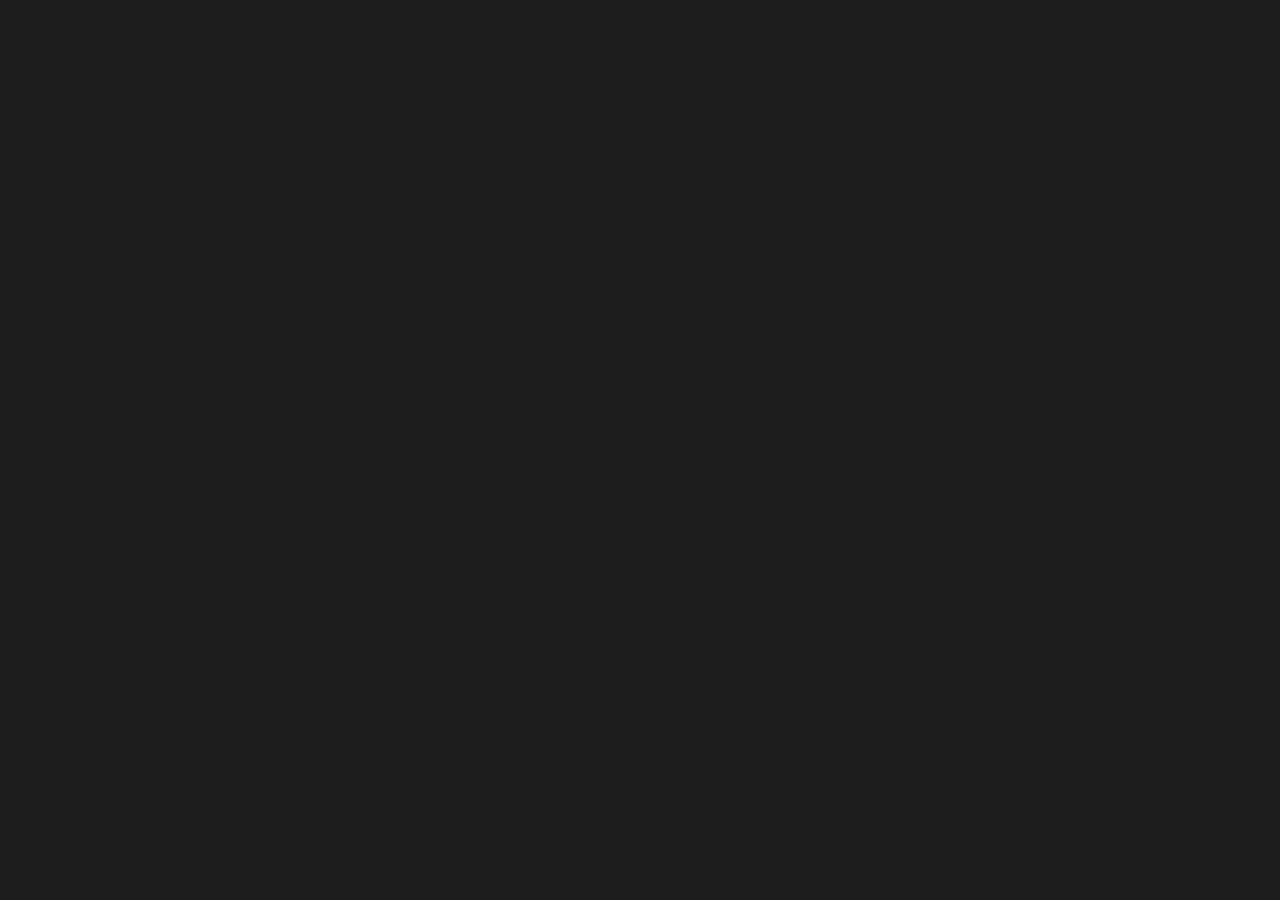
==== commit b8f7b028: "Replace service page footer across entire site with inverted black logo in footer badge" ====
--- a/blog-details.html
+++ b/blog-details.html
@@ -471,7 +471,7 @@
                     </div>
                 </section>
 
-                <!-- ==================== Start Footer ==================== -->
+                                <!-- ==================== Start Footer ==================== -->
 
                 <footer id="contact" class="footer-modern-glow">
                     <div class="container">
@@ -524,8 +524,8 @@
                                     <div class="col-lg-4 col-md-6" data-ui-animate data-delay="0.2">
                                         <div class="footer-brand-col">
                                             <div class="footer-logo mb-25px">
-                                                <a href="index.html">
-                                                    <img src="assets/imgs/popcix-brand-light.png" alt="Popcix Creative Studio">
+                                                <a href="index.html" class="footer-logo-badge">
+                                                    <img src="assets/imgs/popcix-brand-dark.png" alt="Popcix Creative Studio">
                                                 </a>
                                             </div>
                                             <p class="brand-desc fz-14 opacity-7 mb-25px">
--- a/assets/css/style.css
+++ b/assets/css/style.css
@@ -12631,15 +12631,32 @@
 }
 
 .footer-logo {
-  max-width: 180px;
-  width: 180px;
-}
-
+  margin-bottom: 25px;
+}
+
+.footer-logo-badge {
+  display: inline-flex;
+  align-items: center;
+  justify-content: center;
+  background: #ffffff;
+  padding: 10px 22px;
+  border-radius: 14px;
+  box-shadow: 0 4px 20px rgba(0, 0, 0, 0.4);
+  transition: all 0.3s cubic-bezier(0.16, 1, 0.3, 1);
+}
+
+.footer-logo-badge:hover {
+  transform: translateY(-2px);
+  box-shadow: 0 8px 25px rgba(201, 243, 29, 0.3);
+}
+
+.footer-logo-badge img,
 .footer-logo img {
-  max-width: 180px;
+  max-width: 145px;
   width: 100%;
   height: auto;
   display: block;
+  filter: brightness(0);
 }
 
 .brand-desc {
@@ -12816,6 +12833,12 @@
   color: #111111;
 }
 
+body.light .footer-logo-badge {
+  background: #f4f4f6;
+  border: 1px solid rgba(0, 0, 0, 0.08);
+  box-shadow: 0 2px 10px rgba(0, 0, 0, 0.04);
+}
+
 body.light .brand-desc,
 body.light .footer-links-list li a {
   color: rgba(0, 0, 0, 0.7);
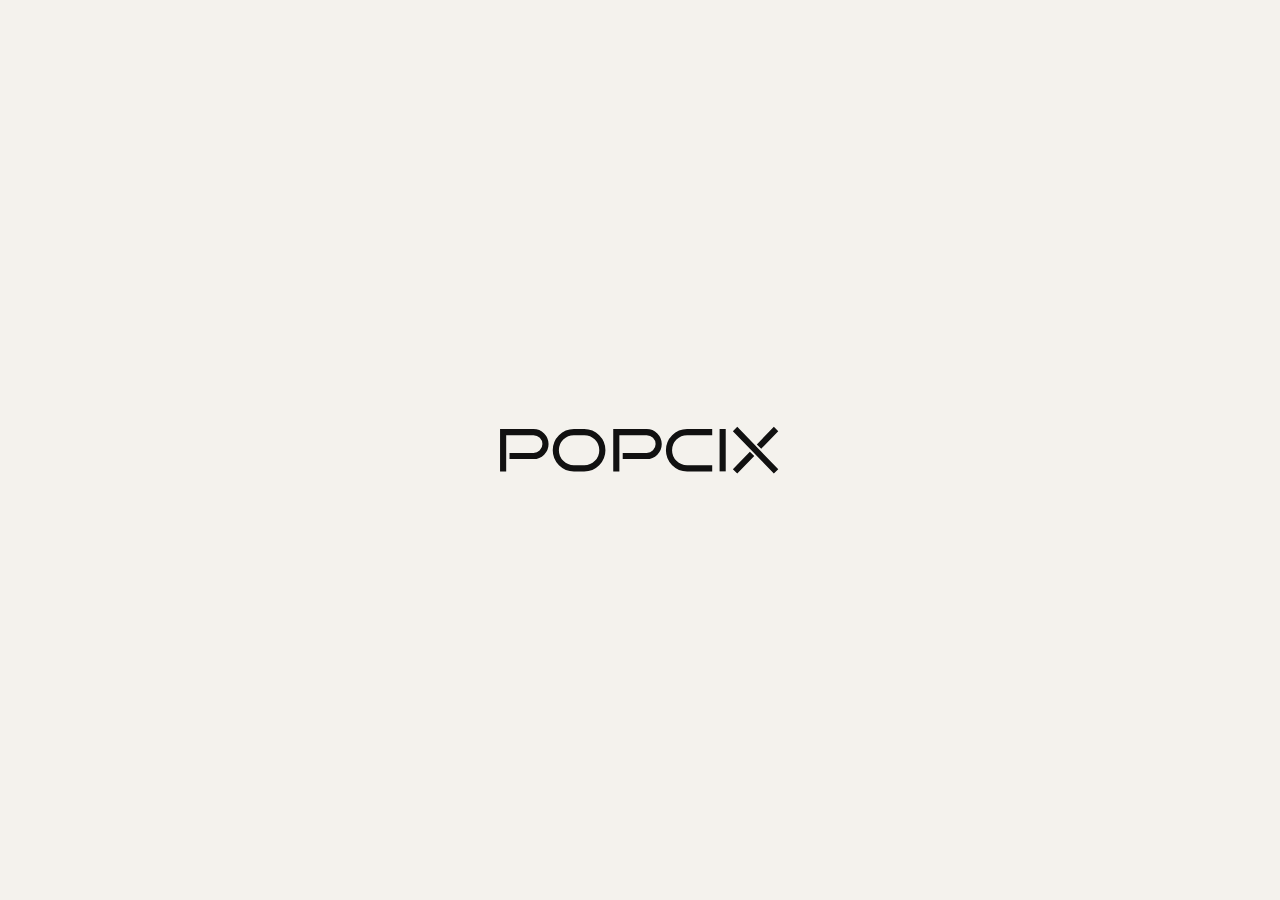
==== commit e5c9e5fe: "feat: remove hero description, add POPCIX SVG path-trim preloader, and update 5 service cards to war" ====
--- a/blog-details.html
+++ b/blog-details.html
@@ -32,7 +32,7 @@
 
 </head>
 
-<body>
+<body class="light">
 
 
 
@@ -43,15 +43,16 @@
             <path id="svg" d="M0,1005S175,995,500,995s500,5,500,5V0H0Z"></path>
         </svg>
 
-        <div class="loader-wrap-heading">
+                <div class="loader-wrap-heading">
             <div class="load-text">
-                <span>L</span>
-                <span>o</span>
-                <span>a</span>
-                <span>d</span>
-                <span>i</span>
-                <span>n</span>
-                <span>g</span>
+                <svg viewBox="0 0 1004 152" class="popcix-trim-svg" xmlns="http://www.w3.org/2000/svg" aria-label="POPCIX">
+                    <path class="popcix-trim-path" pathLength="100" d="M 11 152 L 11 11 L 120 11 A 43 43 0 0 1 120 97 L 34 97" />
+                    <path class="popcix-trim-path" pathLength="100" d="M 265 11 L 302 11 A 65 65 0 0 1 302 141 L 265 141 A 65 65 0 0 1 265 11 Z" />
+                    <path class="popcix-trim-path" pathLength="100" d="M 417 152 L 417 11 L 526 11 A 43 43 0 0 1 526 97 L 440 97" />
+                    <path class="popcix-trim-path" pathLength="100" d="M 761 11 L 671 11 A 65 65 0 0 0 671 141 L 761 141" />
+                    <path class="popcix-trim-path" pathLength="100" d="M 798.5 0 L 798.5 152" />
+                    <path class="popcix-trim-path" pathLength="100" d="M 843 0 L 990 152 M 990 0 L 929 63 M 904 89 L 843 152" />
+                </svg>
             </div>
         </div>
     </div>
@@ -93,68 +94,48 @@
             <!-- navbar links -->
             <div class="collapse navbar-collapse justify-content-center" id="navbarSupportedContent">
                 <ul class="navbar-nav">
+                    <li class="nav-item">
+                        <a class="nav-link" href="index.html"><span class="rolling-text">Home</span></a>
+                    </li>
                     <li class="nav-item dropdown">
-                        <a class="nav-link dropdown-toggle" data-toggle="dropdown" href="#" role="button"
-                            aria-haspopup="true" aria-expanded="false"><span class="rolling-text">Home</span></a>
+                        <a class="nav-link dropdown-toggle" data-toggle="dropdown" href="page-about.html" role="button"
+                            aria-haspopup="true" aria-expanded="false"><span class="rolling-text">About Us</span></a>
                         <ul class="dropdown-menu">
-                            <li><a class="dropdown-item" href="home-main.html">Main Home</a></li>
-                            <li><a class="dropdown-item" href="home-creative-agency.html">Creative Agency</a></li>
-                            <li><a class="dropdown-item" href="home-digital-agency.html">Digital Agency</a></li>
-                            <li><a class="dropdown-item" href="home-modern-agency.html">Modern Agency</a></li>
-                            <li><a class="dropdown-item" href="home-design-studio.html">Design Studio</a></li>
-                            <li><a class="dropdown-item" href="home-creative-portfolio.html">Creative Portfolio</a>
-                            </li>
-                            <li><a class="dropdown-item" href="home-freelancer.html">Freelancer</a></li>
-                            <li><a class="dropdown-item" href="home-personal.html">Personal</a>
-                            </li>
+                            <li><a class="dropdown-item" href="page-team.html">Core people</a></li>
+                            <li><a class="dropdown-item" href="page-faqs.html">FAQ</a></li>
+                            <li><a class="dropdown-item" href="blog.html">BLOGS</a></li>
                         </ul>
                     </li>
                     <li class="nav-item dropdown">
-                        <a class="nav-link dropdown-toggle" data-toggle="dropdown" href="#" role="button"
-                            aria-haspopup="true" aria-expanded="false"><span class="rolling-text">Pages</span></a>
+                        <a class="nav-link dropdown-toggle" data-toggle="dropdown" href="page-services.html" role="button"
+                            aria-haspopup="true" aria-expanded="false"><span class="rolling-text">Services</span></a>
                         <ul class="dropdown-menu">
-                            <li><a class="dropdown-item" href="page-about.html">About Us</a></li>
-                            <li><a class="dropdown-item" href="page-services.html">Services</a></li>
-                            <li><a class="dropdown-item" href="page-team.html">Our Team</a></li>
-                            <li><a class="dropdown-item" href="page-pricing.html">Pricing</a></li>
-                            <li><a class="dropdown-item" href="page-faqs.html">FAQS</a></li>
-                            <li><a class="dropdown-item" href="page-contact.html">Contact Us</a></li>
+                            <li><a class="dropdown-item" href="service-details.html#service-growth"><span class="fw-500">GROWTH & PERFORMANCE</span> <span class="d-block opacity-7 fs-12">(Digital Marketing)</span></a></li>
+                            <li><a class="dropdown-item" href="service-details.html#service-product"><span class="fw-500">PRODUCT & EXPERIENCE</span> <span class="d-block opacity-7 fs-12">(UI/UX Design)</span></a></li>
+                            <li><a class="dropdown-item" href="service-details.html#service-content"><span class="fw-500">CONTENT & SOCIAL</span> <span class="d-block opacity-7 fs-12">(Content Creation & Social Media)</span></a></li>
+                            <li><a class="dropdown-item" href="service-details.html#service-brand"><span class="fw-500">BRAND & POSITIONING</span> <span class="d-block opacity-7 fs-12">(Brand Identity & Strategy)</span></a></li>
+                            <li><a class="dropdown-item" href="service-details.html#service-web"><span class="fw-500">WEB & TECHNOLOGY</span> <span class="d-block opacity-7 fs-12">(Web Development)</span></a></li>
+                            <li><a class="dropdown-item" href="service-details.html#service-ai"><span class="fw-500">AI & AUTOMATION</span> <span class="d-block opacity-7 fs-12">(Agentic AI)</span></a></li>
                         </ul>
                     </li>
                     <li class="nav-item dropdown">
-                        <a class="nav-link dropdown-toggle" data-toggle="dropdown" href="#" role="button"
+                        <a class="nav-link dropdown-toggle" data-toggle="dropdown" href="project-details.html" role="button"
                             aria-haspopup="true" aria-expanded="false"><span class="rolling-text">Works</span></a>
                         <ul class="dropdown-menu">
-                            <li><a class="dropdown-item" href="portfolio-parallax-slider.html">Parallax Slider</a></li>
-                            <li><a class="dropdown-item" href="portfolio-carousel.html">Carousel</a></li>
-                            <li><a class="dropdown-item" href="portfolio-parallax.html">Parallax</a></li>
-                            <li><a class="dropdown-item" href="portfolio-cards.html">Cards</a></li>
-                            <li><a class="dropdown-item" href="portfolio-elegant.html">Elegant</a></li>
-                            <li><a class="dropdown-item" href="portfolio-interactive.html">Interactive</a></li>
-                            <li><a class="dropdown-item" href="portfolio-grid.html">Work Grids</a></li>
-                            <li><a class="dropdown-item" href="portfolio-gallery.html">Gallery</a></li>
-                            <li><a class="dropdown-item" href="project-details.html">Project Details</a></li>
-                        </ul>
-                    </li>
-                    <li class="nav-item dropdown">
-                        <a class="nav-link dropdown-toggle" data-toggle="dropdown" href="blog.html" role="button"
-                            aria-haspopup="true" aria-expanded="false"><span class="rolling-text">Blogs</span></a>
-                        <ul class="dropdown-menu">
-                            <li><a class="dropdown-item" href="blog.html">Blogs</a></li>
-                            <li><a class="dropdown-item" href="blog-details.html">Blog Details</a></li>
+                            <li><a class="dropdown-item" href="project-details.html#trippin-tee"><span class="fw-500">TRIPPIN TEE</span> <span class="d-block opacity-7 fs-12">(Social Media Strategy &amp; Creative Brand Visuals)</span></a></li>
+                            <li><a class="dropdown-item" href="project-details.html#rewad"><span class="fw-500">REWAD</span> <span class="d-block opacity-7 fs-12">(Digital Product Experience &amp; Design System)</span></a></li>
+                            <li><a class="dropdown-item" href="project-details.html#robro-system"><span class="fw-500">ROBRO SYSTEM</span> <span class="d-block opacity-7 fs-12">(Website Design &amp; Digital Banner Creation)</span></a></li>
+                            <li><a class="dropdown-item" href="project-details.html#sufry-dhaleem"><span class="fw-500">SUFRY DHALEEM</span> <span class="d-block opacity-7 fs-12">(Visual Communication &amp; Creative Poster Design)</span></a></li>
+                            <li><a class="dropdown-item" href="project-details.html#iblu-aircon"><span class="fw-500">IBLU AIRCON</span> <span class="d-block opacity-7 fs-12">(Digital Marketing &amp; Creative Campaigns)</span></a></li>
+                            <li><a class="dropdown-item" href="project-details.html#skornet"><span class="fw-500">SKORNET</span> <span class="d-block opacity-7 fs-12">(Website Design &amp; Digital Experience)</span></a></li>
+                            <li><a class="dropdown-item" href="project-details.html#vaantech"><span class="fw-500">VAANTECH</span> <span class="d-block opacity-7 fs-12">(Graphic Design &amp; Brand Communication)</span></a></li>
+                            <li><a class="dropdown-item" href="project-details.html#sanz"><span class="fw-500">SANZ</span> <span class="d-block opacity-7 fs-12">(Music Album Artwork &amp; Graphic Design)</span></a></li>
                         </ul>
                     </li>
                     <li class="nav-item">
                         <a class="nav-link" href="page-contact.html"><span class="rolling-text">Contact Us</span></a>
                     </li>
                 </ul>
-            </div>
-
-            <div class="dark-mode-icon">
-                <button type="button" class="theme-icon">
-                    <i aria-hidden="true" class="pe-7s-moon moon" title="Toggle between dark and light mode"></i>
-                    <i aria-hidden="true" class="pe-7s-sun sun" title="Toggle between dark and light mode"></i>
-                </button>
             </div>
         </div>
     </nav>
@@ -471,159 +452,105 @@
                     </div>
                 </section>
 
-                                <!-- ==================== Start Footer ==================== -->
-
-                <footer id="contact" class="footer-modern-glow">
+                                                <!-- ==================== Start Footer ==================== -->
+
+                <footer id="contact" class="footer-bento-section">
                     <div class="container">
-                        <div class="footer-glow-card">
-                            <!-- Top CTA Section -->
-                            <div class="footer-top-cta">
-                                <div class="row align-items-center">
-                                    <div class="col-lg-7">
-                                        <div class="cta-content" data-ui-animate data-delay="0.1">
-                                            <div class="status-badge mb-15px">
-                                                <span class="pulsing-dot"></span>
-                                                <span class="text-uppercase fz-12 fw-600 ls-1">Available for new projects</span>
-                                            </div>
-                                            <h2 class="fz-45 fw-700">Have an idea in mind?<br><span class="gradient-text">Let's build something iconic.</span></h2>
-                                        </div>
-                                    </div>
-                                    <div class="col-lg-5 text-lg-end mt-30px mt-lg-0" data-ui-animate data-delay="0.2">
-                                        <div class="cta-actions">
-                                            <a href="mailto:popcixcreative@gmail.com" class="email-cta-pill">
-                                                <div class="pill-icon">
-                                                    <i class="fa-solid fa-envelope"></i>
-                                                </div>
-                                                <div class="pill-text">
-                                                    <span class="sub-label">Direct Email</span>
-                                                    <span class="main-email">popcixcreative@gmail.com</span>
-                                                </div>
-                                                <div class="pill-arrow">
-                                                    <i class="fa-solid fa-arrow-up-right-from-square"></i>
-                                                </div>
-                                            </a>
-                                            <div class="mt-15px">
-                                                <a href="page-contact.html" class="butn-arrow butn-rounded d-inline-flex align-items-center">
-                                                    <span class="text-uppercase fs-13 fw-600">Start A Project</span>
-                                                    <span class="arrow-icon">
-                                                        <svg viewBox="0 0 24 24" fill="none" xmlns="http://www.w3.org/2000/svg">
-                                                            <path d="M7 11.5H17.0635M17.0635 11.5L12.5635 7M17.0635 11.5L12.5635 16"></path>
-                                                        </svg>
-                                                    </span>
+                        <!-- Top Info Strip / Ticker -->
+                        <div class="footer-bento-ticker d-flex justify-content-between align-items-center mb-25px">
+                            <div class="ticker-item"><span class="ticker-dot">.</span> Impactful Creative</div>
+                            <div class="ticker-center-dot">•</div>
+                            <div class="ticker-item"><span class="ticker-dot">.</span> Global Support</div>
+                        </div>
+
+                        <!-- Bento Grid Row -->
+                        <div class="row g-4 align-items-stretch">
+                            <!-- Left Bento Card (Main CTA & Navigation) -->
+                            <div class="col-lg-8 d-flex">
+                                <div class="bento-card bento-card-main w-100 d-flex flex-column justify-content-between">
+                                    <div class="card-main-top d-flex justify-content-between align-items-start flex-wrap gap-3">
+                                        <div class="bento-heading-wrap">
+                                            <span class="sub-greeting">Let’s</span>
+                                            <h2 class="main-title">Start your project</h2>
+                                            <a href="mailto:popcixcreative@gmail.com" class="bento-email-link">popcixcreative@gmail.com</a>
+                                        </div>
+                                        <a href="page-contact.html" class="bento-get-in-touch-btn">
+                                            <span>GET IN TOUCH</span>
+                                            <div class="btn-arrow-circle">
+                                                <svg width="14" height="14" viewBox="0 0 24 24" fill="none" xmlns="http://www.w3.org/2000/svg">
+                                                    <path d="M5 12H19M19 12L12 5M19 12L12 19" stroke="currentColor" stroke-width="2.5" stroke-linecap="round" stroke-linejoin="round"/>
+                                                </svg>
+                                            </div>
+                                        </a>
+                                    </div>
+
+                                    <div class="bento-card-divider"></div>
+
+                                    <div class="card-main-bottom d-flex justify-content-between align-items-end flex-wrap gap-4">
+                                        <div class="bento-brand-col">
+                                            <div class="footer-logo mb-20px">
+                                                <a href="index.html">
+                                                    <img src="assets/imgs/popcix-brand-light.png" alt="Popcix Creative Studio" class="bento-logo-img">
                                                 </a>
+                                            </div>
+                                            <p class="bento-tagline text-uppercase mb-0">WE HOPE TO EMPOWER USER AND SIMPLIFY<br>THEIR EVERYDAY LIVES</p>
+                                        </div>
+
+                                        <div class="bento-nav-pills">
+                                            <div class="pills-row mb-10px d-flex justify-content-end flex-wrap gap-2">
+                                                <a href="page-services.html" class="bento-pill">services</a>
+                                                <a href="project-details.html" class="bento-pill">portfolio</a>
+                                            </div>
+                                            <div class="pills-row d-flex justify-content-end flex-wrap gap-2">
+                                                <a href="page-about.html" class="bento-pill">about us</a>
+                                                <a href="blog.html" class="bento-pill">blog</a>
+                                                <a href="page-contact.html" class="bento-pill">contact</a>
                                             </div>
                                         </div>
                                     </div>
                                 </div>
                             </div>
 
-                            <!-- Middle Main Columns -->
-                            <div class="footer-main-cols pt-60px pb-50px">
-                                <div class="row g-4">
-                                    <!-- Column 1: Brand -->
-                                    <div class="col-lg-4 col-md-6" data-ui-animate data-delay="0.2">
-                                        <div class="footer-brand-col">
-                                            <div class="footer-logo mb-25px">
-                                                <a href="index.html" class="footer-logo-badge">
-                                                    <img src="assets/imgs/popcix-brand-dark.png" alt="Popcix Creative Studio">
-                                                </a>
-                                            </div>
-                                            <p class="brand-desc fz-14 opacity-7 mb-25px">
-                                                Popcix is a forward-thinking digital creative studio specializing in bespoke web experiences, brand identities, and next-generation design solutions.
-                                            </p>
-                                            <div class="office-info">
-                                                <h6 class="fz-13 text-uppercase fw-600 ls-1 opacity-6 mb-10px">Headquarters</h6>
-                                                <p class="fz-14 mb-5px">Besòs 1, 08174 Sant Cugat del Vallès, Barcelona</p>
-                                                <a href="tel:+24563432445" class="phone-link fz-14 fw-600">+2 456 34324 45</a>
-                                            </div>
-                                        </div>
-                                    </div>
-
-                                    <!-- Column 2: Navigation Links -->
-                                    <div class="col-lg-2 col-md-6 col-6" data-ui-animate data-delay="0.3">
-                                        <div class="footer-nav-col">
-                                            <h6 class="col-title text-uppercase fz-13 fw-600 ls-1 mb-25px">Navigation</h6>
-                                            <ul class="footer-links-list rest">
-                                                <li><a href="index.html">Home</a></li>
-                                                <li><a href="page-about.html">About Studio</a></li>
-                                                <li><a href="page-services.html">Our Services</a></li>
-                                                <li><a href="page-team.html">Meet The Team</a></li>
-                                                <li><a href="blog.html">Latest News</a></li>
-                                                <li><a href="page-contact.html">Contact</a></li>
-                                            </ul>
-                                        </div>
-                                    </div>
-
-                                    <!-- Column 3: Services -->
-                                    <div class="col-lg-3 col-md-6 col-6" data-ui-animate data-delay="0.4">
-                                        <div class="footer-nav-col">
-                                            <h6 class="col-title text-uppercase fz-13 fw-600 ls-1 mb-25px">Expertise</h6>
-                                            <ul class="footer-links-list rest">
-                                                <li><a href="page-services.html">Brand Identity & Strategy</a></li>
-                                                <li><a href="page-services.html">UI/UX Design Systems</a></li>
-                                                <li><a href="page-services.html">Web Development</a></li>
-                                                <li><a href="page-services.html">3D & Motion Graphics</a></li>
-                                                <li><a href="page-services.html">Digital Marketing & SEO</a></li>
-                                            </ul>
-                                        </div>
-                                    </div>
-
-                                    <!-- Column 4: Social Badges & Connect -->
-                                    <div class="col-lg-3 col-md-6" data-ui-animate data-delay="0.5">
-                                        <div class="footer-social-col">
-                                            <h6 class="col-title text-uppercase fz-13 fw-600 ls-1 mb-25px">Connect With Us</h6>
-                                            <div class="social-badges-grid">
-                                                <a href="#0" class="social-badge-item">
-                                                    <i class="fab fa-x-twitter"></i>
-                                                    <span>Twitter / X</span>
-                                                </a>
-                                                <a href="#0" class="social-badge-item">
-                                                    <i class="fab fa-instagram"></i>
-                                                    <span>Instagram</span>
-                                                </a>
-                                                <a href="#0" class="social-badge-item">
-                                                    <i class="fab fa-linkedin-in"></i>
-                                                    <span>LinkedIn</span>
-                                                </a>
-                                                <a href="#0" class="social-badge-item">
-                                                    <i class="fab fa-behance"></i>
-                                                    <span>Behance</span>
-                                                </a>
-                                                <a href="#0" class="social-badge-item">
-                                                    <i class="fab fa-dribbble"></i>
-                                                    <span>Dribbble</span>
-                                                </a>
-                                                <a href="#0" class="social-badge-item">
-                                                    <i class="fab fa-facebook-f"></i>
-                                                    <span>Facebook</span>
-                                                </a>
-                                            </div>
-                                        </div>
+                            <!-- Right Bento Card (Socials & Newsletter) -->
+                            <div class="col-lg-4 d-flex">
+                                <div class="bento-card bento-card-side w-100 d-flex flex-column justify-content-between">
+                                    <div class="bento-social-section mb-40px">
+                                        <h3 class="social-title mb-25px">Explore the Socials<br>of Popcix</h3>
+                                        <div class="bento-social-icons d-flex flex-wrap gap-3">
+                                            <a href="#0" class="social-circle-btn" aria-label="X / Twitter">
+                                                <i class="fa-brands fa-x-twitter"></i>
+                                            </a>
+                                            <a href="#0" class="social-circle-btn" aria-label="Facebook">
+                                                <i class="fa-brands fa-facebook-f"></i>
+                                            </a>
+                                            <a href="#0" class="social-circle-btn" aria-label="Instagram">
+                                                <i class="fa-brands fa-instagram"></i>
+                                            </a>
+                                            <a href="#0" class="social-circle-btn" aria-label="LinkedIn">
+                                                <i class="fa-brands fa-linkedin-in"></i>
+                                            </a>
+                                        </div>
+                                    </div>
+
+                                    <div class="bento-newsletter-section">
+                                        <div class="newsletter-label mb-15px d-flex align-items-center gap-2">
+                                            <i class="fa-regular fa-envelope"></i>
+                                            <span>Newsletter</span>
+                                        </div>
+                                        <form class="bento-newsletter-form position-relative mb-15px" onsubmit="event.preventDefault();">
+                                            <input type="email" placeholder="Enter your email address" required class="bento-newsletter-input">
+                                            <button type="submit" class="bento-newsletter-submit" aria-label="Subscribe">
+                                                <svg width="16" height="16" viewBox="0 0 24 24" fill="none" xmlns="http://www.w3.org/2000/svg">
+                                                    <path d="M22 2L11 13M22 2L15 22L11 13M22 2L2 9L11 13" stroke="currentColor" stroke-width="2" stroke-linecap="round" stroke-linejoin="round"/>
+                                                </svg>
+                                            </button>
+                                        </form>
+                                        <p class="bento-privacy-note mb-0">
+                                            By subscribing, you're accept our <a href="page-contact.html" class="underline">Privacy Policy</a>
+                                        </p>
                                     </div>
                                 </div>
                             </div>
-
-                            <!-- Bottom Bar / Legal & Copyright -->
-                            <div class="footer-bottom-bar pt-25px pb-25px">
-                                <div class="row align-items-center">
-                                    <div class="col-lg-6">
-                                        <div class="footer-legal-links">
-                                            <ul class="rest d-flex flex-wrap">
-                                                <li class="mr-25px"><a href="page-faqs.html">FAQ</a></li>
-                                                <li class="mr-25px"><a href="page-about.html">Careers</a></li>
-                                                <li class="mr-25px"><a href="page-contact.html">Privacy Policy</a></li>
-                                                <li><a href="page-contact.html">Terms & Conditions</a></li>
-                                            </ul>
-                                        </div>
-                                    </div>
-                                    <div class="col-lg-6 text-lg-end mt-15px mt-lg-0">
-                                        <p class="copyright-text fz-13 opacity-6 mb-0">
-                                            © 2026 Popcix. Proudly Powered by <a href="https://themeforest.net/user/uithemez" target="_blank" class="underline">Ui-ThemeZ</a>. All rights reserved.
-                                        </p>
-                                    </div>
-                                </div>
-                            </div>
-
                         </div>
                     </div>
                 </footer>
--- a/assets/css/style.css
+++ b/assets/css/style.css
@@ -7273,12 +7273,27 @@
   z-index: 99999999999999;
 }
 
-.loader-wrap svg {
+.loader-wrap > svg {
   position: absolute;
   top: 0;
   width: 100vw;
   height: 110vh;
   fill: #1d1d1d;
+  animation: popcixCurtainBg 1.7s cubic-bezier(0.65, 0, 0.35, 1) forwards;
+}
+
+@keyframes popcixCurtainBg {
+  0%, 50% {
+    fill: #141414;
+  }
+  85%, 100% {
+    fill: #f4f2ed;
+  }
+}
+
+.loader-wrap .loader-wrap-heading {
+  position: relative;
+  z-index: 20;
 }
 
 .loader-wrap .loader-wrap-heading .load-text {
@@ -7287,6 +7302,46 @@
   letter-spacing: 5px;
   text-transform: uppercase;
   z-index: 20;
+  display: flex;
+  flex-direction: column;
+  align-items: center;
+  justify-content: center;
+}
+
+.loader-wrap .popcix-trim-svg {
+  position: relative !important;
+  top: auto !important;
+  width: 280px !important;
+  max-width: 75vw !important;
+  height: auto !important;
+  fill: none !important;
+  overflow: visible;
+}
+
+.loader-wrap .popcix-trim-path {
+  fill: none;
+  stroke: #ffffff;
+  stroke-width: 22px;
+  stroke-linecap: butt;
+  stroke-linejoin: miter;
+  stroke-dasharray: 100;
+  stroke-dashoffset: 100;
+  animation: popcixPathTrim 1.65s cubic-bezier(0.65, 0, 0.35, 1) forwards;
+}
+
+@keyframes popcixPathTrim {
+  0% {
+    stroke-dashoffset: 100;
+    stroke: #ffffff;
+  }
+  55% {
+    stroke-dashoffset: 0;
+    stroke: #ffffff;
+  }
+  85%, 100% {
+    stroke-dashoffset: 0;
+    stroke: #111111;
+  }
 }
 
 .load-text span {
@@ -12404,8 +12459,9 @@
 body.light .footer-style4 .logo img,
 body.light .footer-logo img,
 body.light .navbar .logo img,
+body.light .bento-brand-col .bento-logo-img,
 body.light .logo img {
-  filter: brightness(0);
+  filter: none !important;
 }
 body.light .border-color-transparent-white-light {
   border-color: rgba(0, 0, 0, 0.08) !important;
@@ -12433,7 +12489,12 @@
 .navbar .logo {
   max-width: 145px !important;
   width: 145px !important;
-  display: inline-block;
+  display: inline-block !important;
+  background: transparent !important;
+  padding: 0 !important;
+  border: none !important;
+  border-radius: 0 !important;
+  box-shadow: none !important;
   vertical-align: middle;
 }
 .navbar .logo img {
@@ -12441,13 +12502,31 @@
   width: 100% !important;
   height: auto !important;
   display: block;
+  filter: none !important;
 }
 @media screen and (max-width: 991px) {
   .navbar .logo {
     max-width: 125px !important;
     width: 125px !important;
     margin-left: 15px !important;
-  }
+    padding: 0 !important;
+    background: transparent !important;
+    border: none !important;
+    border-radius: 0 !important;
+    box-shadow: none !important;
+  }
+  .navbar .logo img {
+    max-width: 125px !important;
+  }
+}
+
+/* Bento Footer Logo White */
+.bento-brand-col .bento-logo-img {
+  max-width: 160px;
+  width: 100%;
+  height: auto;
+  display: block;
+  filter: none !important;
 }
 
 /* =================================================================
@@ -12950,4 +13029,840 @@
   .social-badges-grid {
     grid-template-columns: 1fr;
   }
+}
+
+/* =================================================================
+   Modern Bento Footer (.footer-bento-section)
+   ================================================================= */
+.footer-bento-section {
+  position: relative;
+  padding: 40px 0 60px;
+  width: 100%;
+}
+
+.footer-bento-ticker {
+  font-size: 13px;
+  font-weight: 500;
+  color: rgba(255, 255, 255, 0.65);
+  letter-spacing: 0.5px;
+  padding: 0 10px;
+}
+
+.footer-bento-ticker .ticker-dot {
+  margin-right: 4px;
+}
+
+.footer-bento-ticker .ticker-center-dot {
+  font-size: 16px;
+  line-height: 1;
+  opacity: 0.8;
+}
+
+/* Bento Cards Base */
+.bento-card {
+  position: relative;
+  background: #181818;
+  border: 1px solid rgba(255, 255, 255, 0.08);
+  border-radius: 28px;
+  padding: 45px 42px 35px;
+  overflow: hidden;
+  box-shadow: 0 20px 60px rgba(0, 0, 0, 0.4);
+  transition: all 0.35s ease;
+}
+
+/* Subtle globe/wireframe background for main card */
+.bento-card-main::before {
+  content: "";
+  position: absolute;
+  top: -80px;
+  right: -60px;
+  width: 440px;
+  height: 440px;
+  background: radial-gradient(circle, rgba(255, 255, 255, 0.035) 0%, transparent 70%);
+  border-radius: 50%;
+  pointer-events: none;
+  z-index: 0;
+}
+
+.card-main-top,
+.card-main-bottom,
+.bento-card-divider {
+  position: relative;
+  z-index: 1;
+}
+
+/* Left Card Elements */
+.bento-heading-wrap .sub-greeting {
+  font-size: 28px;
+  font-weight: 400;
+  color: rgba(255, 255, 255, 0.7);
+  display: block;
+  line-height: 1.2;
+}
+
+.bento-heading-wrap .main-title {
+  font-size: clamp(30px, 4.2vw, 50px);
+  font-weight: 700;
+  letter-spacing: -0.5px;
+  color: #ffffff;
+  margin: 4px 0 14px;
+  line-height: 1.15;
+}
+
+.bento-email-link {
+  font-size: clamp(22px, 3.4vw, 38px);
+  font-weight: 700;
+  color: #8f7cee;
+  text-decoration: underline;
+  text-underline-offset: 6px;
+  text-decoration-thickness: 2.5px;
+  display: inline-block;
+  transition: color 0.25s ease;
+  word-break: normal;
+}
+
+.bento-email-link:hover {
+  color: #a795e7;
+}
+
+/* Get In Touch Button */
+.bento-get-in-touch-btn {
+  display: inline-flex;
+  align-items: center;
+  gap: 16px;
+  background: #ffffff;
+  color: #111111 !important;
+  padding: 8px 8px 8px 24px;
+  border-radius: 50px;
+  font-size: 12px;
+  font-weight: 700;
+  letter-spacing: 1px;
+  transition: all 0.3s cubic-bezier(0.16, 1, 0.3, 1);
+  box-shadow: 0 4px 15px rgba(0, 0, 0, 0.25);
+  margin-top: 10px;
+}
+
+.bento-get-in-touch-btn:hover {
+  transform: translateY(-2px);
+  box-shadow: 0 8px 25px rgba(255, 255, 255, 0.2);
+}
+
+.bento-get-in-touch-btn .btn-arrow-circle {
+  width: 38px;
+  height: 38px;
+  border-radius: 50%;
+  background: #111111;
+  color: #ffffff;
+  display: flex;
+  align-items: center;
+  justify-content: center;
+  transition: transform 0.3s ease;
+}
+
+.bento-get-in-touch-btn:hover .btn-arrow-circle {
+  transform: rotate(45deg);
+}
+
+/* Divider */
+.bento-card-divider {
+  width: 100%;
+  border-top: 1px solid rgba(255, 255, 255, 0.08);
+  margin: 35px 0 30px;
+}
+
+/* Bottom Area */
+.bento-brand-col .bento-logo-img {
+  max-width: 160px;
+  width: 100%;
+  height: auto;
+  display: block;
+}
+
+.bento-tagline {
+  font-size: 10.5px;
+  font-weight: 600;
+  letter-spacing: 0.8px;
+  color: rgba(255, 255, 255, 0.55);
+  line-height: 1.55;
+  max-width: 320px;
+}
+
+/* Nav Pills */
+.bento-pill {
+  display: inline-block;
+  padding: 7px 22px;
+  border-radius: 50px;
+  border: 1px solid rgba(255, 255, 255, 0.15);
+  background: rgba(255, 255, 255, 0.03);
+  color: rgba(255, 255, 255, 0.85);
+  font-size: 13px;
+  font-weight: 500;
+  text-transform: lowercase;
+  transition: all 0.25s ease;
+}
+
+.bento-pill:hover {
+  background: #ffffff;
+  color: #111111;
+  border-color: #ffffff;
+  transform: translateY(-2px);
+}
+
+/* Right Card (Side) */
+.bento-card-side .social-title {
+  font-size: 26px;
+  font-weight: 700;
+  line-height: 1.25;
+  color: #ffffff;
+}
+
+.social-circle-btn {
+  width: 44px;
+  height: 44px;
+  border-radius: 50%;
+  border: 1px solid rgba(255, 255, 255, 0.15);
+  background: rgba(255, 255, 255, 0.04);
+  color: #ffffff;
+  display: inline-flex;
+  align-items: center;
+  justify-content: center;
+  font-size: 15px;
+  transition: all 0.25s ease;
+}
+
+.social-circle-btn:hover {
+  background: #8f7cee;
+  color: #ffffff;
+  border-color: #8f7cee;
+  transform: translateY(-2px);
+  box-shadow: 0 6px 20px rgba(143, 124, 238, 0.35);
+}
+
+.newsletter-label {
+  font-size: 14px;
+  font-weight: 700;
+  color: #ffffff;
+}
+
+.newsletter-label i {
+  font-size: 15px;
+  color: #8f7cee;
+}
+
+.bento-newsletter-input {
+  width: 100%;
+  background: rgba(255, 255, 255, 0.05);
+  border: 1px solid rgba(255, 255, 255, 0.12);
+  border-radius: 50px;
+  padding: 14px 48px 14px 20px;
+  font-size: 13px;
+  color: #ffffff;
+  outline: none;
+  transition: border-color 0.25s ease;
+}
+
+.bento-newsletter-input::placeholder {
+  color: rgba(255, 255, 255, 0.4);
+}
+
+.bento-newsletter-input:focus {
+  border-color: #8f7cee;
+  background: rgba(255, 255, 255, 0.08);
+}
+
+.bento-newsletter-submit {
+  position: absolute;
+  right: 6px;
+  top: 50%;
+  transform: translateY(-50%);
+  width: 36px;
+  height: 36px;
+  border-radius: 50%;
+  background: transparent;
+  border: none;
+  color: rgba(255, 255, 255, 0.7);
+  display: flex;
+  align-items: center;
+  justify-content: center;
+  cursor: pointer;
+  transition: all 0.25s ease;
+}
+
+.bento-newsletter-submit:hover {
+  color: #8f7cee;
+  transform: translateY(-50%) scale(1.1);
+}
+
+.bento-privacy-note {
+  font-size: 11.5px;
+  color: rgba(255, 255, 255, 0.5);
+  line-height: 1.4;
+}
+
+.bento-privacy-note a {
+  color: rgba(255, 255, 255, 0.75);
+}
+
+.bento-privacy-note a:hover {
+  color: #8f7cee;
+}
+
+/* =================================================================
+   Light Mode Overrides for Bento Footer (Matches Mockup Exactly)
+   ================================================================= */
+body.light .footer-bento-ticker {
+  color: #444444;
+}
+
+body.light .bento-card {
+  background: #eaeaea;
+  border-color: rgba(0, 0, 0, 0.06);
+  box-shadow: 0 15px 40px rgba(0, 0, 0, 0.04);
+}
+
+body.light .bento-card-main::before {
+  background: radial-gradient(circle, rgba(0, 0, 0, 0.02) 0%, transparent 70%);
+}
+
+body.light .bento-heading-wrap .sub-greeting {
+  color: #444444;
+}
+
+body.light .bento-heading-wrap .main-title {
+  color: #111111;
+}
+
+body.light .bento-email-link {
+  color: #8f7cee;
+}
+
+body.light .bento-email-link:hover {
+  color: #725de4;
+}
+
+body.light .bento-get-in-touch-btn {
+  background: #111111;
+  color: #ffffff !important;
+}
+
+body.light .bento-get-in-touch-btn:hover {
+  background: #000000;
+  color: #ffffff;
+}
+
+body.light .bento-get-in-touch-btn .btn-arrow-circle {
+  background: #ffffff;
+  color: #111111;
+}
+
+body.light .bento-card-divider {
+  border-top-color: rgba(0, 0, 0, 0.09);
+}
+
+body.light .bento-tagline {
+  color: rgba(0, 0, 0, 0.55);
+}
+
+body.light .bento-pill {
+  border-color: rgba(0, 0, 0, 0.18);
+  background: rgba(255, 255, 255, 0.35);
+  color: #111111;
+}
+
+body.light .bento-pill:hover {
+  background: #111111;
+  color: #ffffff;
+  border-color: #111111;
+}
+
+body.light .bento-card-side .social-title {
+  color: #111111;
+}
+
+body.light .social-circle-btn {
+  border-color: rgba(0, 0, 0, 0.15);
+  background: rgba(255, 255, 255, 0.5);
+  color: #111111;
+}
+
+body.light .social-circle-btn:hover {
+  background: #111111;
+  color: #ffffff;
+  border-color: #111111;
+}
+
+body.light .newsletter-label {
+  color: #111111;
+}
+
+body.light .bento-newsletter-input {
+  background: rgba(0, 0, 0, 0.06);
+  border-color: rgba(0, 0, 0, 0.08);
+  color: #111111;
+}
+
+body.light .bento-newsletter-input::placeholder {
+  color: rgba(0, 0, 0, 0.45);
+}
+
+body.light .bento-newsletter-input:focus {
+  border-color: #8f7cee;
+  background: rgba(255, 255, 255, 0.8);
+}
+
+body.light .bento-newsletter-submit {
+  color: #222222;
+}
+
+body.light .bento-privacy-note {
+  color: rgba(0, 0, 0, 0.55);
+}
+
+body.light .bento-privacy-note a {
+  color: #111111;
+}
+
+/* Responsive adjustments */
+@media screen and (max-width: 991px) {
+  .footer-bento-section {
+    padding: 30px 0 40px;
+  }
+  .bento-card {
+    padding: 35px 25px 25px;
+  }
+  .bento-nav-pills {
+    width: 100%;
+  }
+  .bento-nav-pills .pills-row {
+    justify-content: flex-start !important;
+  }
+}
+
+/* ==================== Works Showcase Page Styles ==================== */
+.work-showcase-section {
+  padding: 60px 0 120px;
+}
+
+/* Category Filter Bar */
+.works-filter-wrap {
+  display: flex;
+  align-items: center;
+  justify-content: space-between;
+  flex-wrap: wrap;
+  gap: 15px;
+  margin-bottom: 60px;
+  padding-bottom: 30px;
+  border-bottom: 1px solid rgba(255, 255, 255, 0.08);
+}
+body.light .works-filter-wrap {
+  border-bottom-color: rgba(0, 0, 0, 0.08);
+}
+.works-filter-pills {
+  display: flex;
+  flex-wrap: wrap;
+  gap: 10px;
+}
+.works-filter-btn {
+  background: rgba(255, 255, 255, 0.04);
+  border: 1px solid rgba(255, 255, 255, 0.1);
+  color: rgba(255, 255, 255, 0.7);
+  padding: 8px 20px;
+  border-radius: 30px;
+  font-size: 13px;
+  font-weight: 500;
+  text-transform: uppercase;
+  letter-spacing: 0.5px;
+  cursor: pointer;
+  transition: all 0.3s ease;
+  text-decoration: none;
+  display: inline-block;
+}
+.works-filter-btn:hover,
+.works-filter-btn.active {
+  background: #DDF160;
+  color: #111111;
+  border-color: #DDF160;
+  font-weight: 600;
+}
+body.light .works-filter-btn {
+  background: rgba(0, 0, 0, 0.03);
+  border-color: rgba(0, 0, 0, 0.08);
+  color: rgba(0, 0, 0, 0.7);
+}
+body.light .works-filter-btn:hover,
+body.light .works-filter-btn.active {
+  background: #111111;
+  color: #ffffff;
+  border-color: #111111;
+}
+
+.badge-dot-live {
+  width: 8px;
+  height: 8px;
+  border-radius: 50%;
+  background: #DDF160;
+  box-shadow: 0 0 10px rgba(221, 241, 96, 0.7);
+  display: inline-block;
+  animation: pulseDot 2s infinite ease-in-out;
+}
+
+@keyframes pulseDot {
+  0%, 100% {
+    transform: scale(1);
+    opacity: 1;
+  }
+  50% {
+    transform: scale(1.3);
+    opacity: 0.7;
+  }
+}
+
+body.light .badge-dot-live {
+  background: #111111;
+  box-shadow: 0 0 8px rgba(0, 0, 0, 0.25);
+}
+
+/* Work Showcase Cards - Studio Aesthetic */
+.work-showcase-card {
+  background: #161616;
+  border: 1px solid rgba(255, 255, 255, 0.06);
+  border-radius: 32px;
+  padding: 50px;
+  margin-bottom: 60px;
+  transition: all 0.4s cubic-bezier(0.16, 1, 0.3, 1);
+  scroll-margin-top: 120px;
+  position: relative;
+  overflow: hidden;
+}
+
+.work-showcase-card:hover {
+  background: #1a1a1a;
+  border-color: rgba(221, 241, 96, 0.4);
+  box-shadow: 0 30px 60px rgba(0, 0, 0, 0.4);
+  transform: translateY(-4px);
+}
+
+.work-showcase-badge {
+  font-size: 12px;
+  font-weight: 700;
+  letter-spacing: 2px;
+  color: #DDF160;
+  background: rgba(221, 241, 96, 0.08);
+  border: 1px solid rgba(221, 241, 96, 0.25);
+  padding: 6px 16px;
+  border-radius: 30px;
+  text-transform: uppercase;
+  margin-bottom: 18px;
+  display: inline-block;
+}
+
+.work-showcase-title {
+  font-size: 46px;
+  font-weight: 600;
+  color: #ffffff;
+  margin-bottom: 10px;
+  letter-spacing: -1px;
+  line-height: 1.15;
+}
+
+.work-showcase-tag {
+  font-size: 15px;
+  font-weight: 500;
+  color: rgba(255, 255, 255, 0.65);
+  margin-bottom: 20px;
+  display: block;
+}
+
+.work-showcase-desc {
+  font-size: 16px;
+  line-height: 1.75;
+  color: rgba(255, 255, 255, 0.7);
+  margin-bottom: 25px;
+}
+
+.work-deliverables {
+  display: flex;
+  flex-wrap: wrap;
+  gap: 8px;
+  margin-bottom: 35px;
+}
+
+.work-deliverable-pill {
+  font-size: 12px;
+  font-weight: 500;
+  padding: 6px 14px;
+  border-radius: 20px;
+  background: rgba(255, 255, 255, 0.04);
+  border: 1px solid rgba(255, 255, 255, 0.08);
+  color: rgba(255, 255, 255, 0.75);
+}
+
+.work-showcase-img {
+  border-radius: 24px;
+  overflow: hidden;
+  height: 420px;
+  width: 100%;
+  position: relative;
+  background: #111111;
+}
+
+.work-showcase-img img {
+  width: 100%;
+  height: 100%;
+  object-fit: cover;
+  transition: transform 0.8s cubic-bezier(0.25, 1, 0.5, 1);
+}
+
+.work-showcase-card:hover .work-showcase-img img {
+  transform: scale(1.04);
+}
+
+/* Light Theme Overrides */
+body.light .work-showcase-card {
+  background: #ffffff;
+  border-color: rgba(0, 0, 0, 0.08);
+  box-shadow: 0 10px 40px rgba(0, 0, 0, 0.03);
+}
+
+body.light .work-showcase-card:hover {
+  background: #ffffff;
+  border-color: #111111;
+  box-shadow: 0 25px 60px rgba(0, 0, 0, 0.08);
+}
+
+body.light .work-showcase-badge {
+  color: #111111;
+  background: rgba(0, 0, 0, 0.05);
+  border-color: rgba(0, 0, 0, 0.12);
+}
+
+body.light .work-showcase-title {
+  color: #111111;
+}
+
+body.light .work-showcase-tag {
+  color: rgba(0, 0, 0, 0.55);
+}
+
+body.light .work-showcase-desc {
+  color: rgba(0, 0, 0, 0.7);
+}
+
+body.light .work-deliverable-pill {
+  background: rgba(0, 0, 0, 0.03);
+  border-color: rgba(0, 0, 0, 0.08);
+  color: rgba(0, 0, 0, 0.7);
+}
+
+@media (max-width: 991px) {
+  .work-showcase-card {
+    padding: 30px 24px;
+    border-radius: 24px;
+    margin-bottom: 35px;
+  }
+  .work-showcase-title {
+    font-size: 32px;
+  }
+  .work-showcase-img {
+    height: 280px;
+    margin-top: 25px;
+  }
+}
+
+/* Keep header in original top place - no scrolling / floating */
+.navbar,
+.navbar.nav-scroll {
+  position: absolute !important;
+  top: 0 !important;
+  transform: none !important;
+  transition: none !important;
+}
+
+/* ==================== Project Inquiry Form Component ==================== */
+.project-inquiry-card {
+  background: #eaeaea;
+  border: 1px solid rgba(0, 0, 0, 0.06);
+  border-radius: 30px;
+  padding: 50px 55px;
+  box-shadow: 0 15px 45px rgba(0, 0, 0, 0.04);
+  margin-bottom: 90px;
+  transition: all 0.3s ease;
+}
+
+body.light .project-inquiry-card {
+  background: #eaeaea;
+  border-color: rgba(0, 0, 0, 0.06);
+}
+
+.inquiry-title {
+  font-size: 36px;
+  font-weight: 700;
+  color: #111111;
+  letter-spacing: -0.5px;
+  margin-bottom: 12px;
+}
+
+.inquiry-subtitle {
+  font-size: 15px;
+  line-height: 1.65;
+  color: #585858;
+  max-width: 680px;
+  margin-bottom: 0;
+}
+
+.inquiry-field-wrap {
+  display: flex;
+  flex-direction: column;
+}
+
+.inquiry-label {
+  font-size: 11.5px;
+  font-weight: 700;
+  letter-spacing: 0.8px;
+  text-transform: uppercase;
+  color: #585858;
+  margin-bottom: 9px;
+}
+
+.inquiry-input,
+.inquiry-select,
+.inquiry-textarea {
+  width: 100%;
+  background: #ffffff;
+  border: 1.5px solid rgba(0, 0, 0, 0.08);
+  border-radius: 16px;
+  padding: 14px 20px;
+  font-size: 15px;
+  color: #111111;
+  outline: none;
+  transition: all 0.25s ease;
+  font-family: inherit;
+}
+
+.inquiry-input::placeholder,
+.inquiry-textarea::placeholder {
+  color: #999999;
+  font-weight: 400;
+}
+
+.inquiry-input:hover,
+.inquiry-select:hover,
+.inquiry-textarea:hover {
+  border-color: rgba(0, 0, 0, 0.2);
+}
+
+.inquiry-input:focus,
+.inquiry-select:focus,
+.inquiry-textarea:focus {
+  border-color: #111111;
+  background: #ffffff;
+  box-shadow: 0 0 0 3px rgba(17, 16, 18, 0.08);
+}
+
+.inquiry-select-wrap {
+  position: relative;
+  width: 100%;
+}
+
+.inquiry-select {
+  appearance: none;
+  -webkit-appearance: none;
+  -moz-appearance: none;
+  cursor: pointer;
+  padding-right: 45px;
+  color: #111111;
+}
+
+.inquiry-select option {
+  background: #ffffff;
+  color: #111111;
+  font-size: 15px;
+  padding: 10px 14px;
+}
+
+.select-chevron {
+  position: absolute;
+  right: 18px;
+  top: 50%;
+  transform: translateY(-50%);
+  pointer-events: none;
+  color: #111111;
+  display: flex;
+  align-items: center;
+  justify-content: center;
+}
+
+.inquiry-textarea {
+  resize: vertical;
+  min-height: 130px;
+  line-height: 1.6;
+}
+
+.inquiry-bottom-wrap {
+  border-top: 1px solid rgba(0, 0, 0, 0.08);
+}
+
+.inquiry-confidentiality-note {
+  font-size: 12.5px;
+  line-height: 1.6;
+  color: #585858;
+  max-width: 480px;
+}
+
+.inquiry-confidentiality-note .note-title {
+  font-weight: 700;
+  color: #111111;
+}
+
+.inquiry-submit-btn {
+  background: #111111;
+  color: #ffffff !important;
+  border: none;
+  border-radius: 50px;
+  padding: 10px 12px 10px 24px;
+  font-size: 14.5px;
+  font-weight: 600;
+  letter-spacing: 0.3px;
+  display: inline-flex;
+  align-items: center;
+  gap: 16px;
+  cursor: pointer;
+  transition: all 0.3s cubic-bezier(0.16, 1, 0.3, 1);
+  box-shadow: 0 4px 15px rgba(0, 0, 0, 0.12);
+}
+
+.inquiry-submit-btn:hover {
+  background: #000000;
+  box-shadow: 0 8px 25px rgba(0, 0, 0, 0.22);
+  transform: translateY(-2px);
+}
+
+.btn-circle-arrow {
+  width: 36px;
+  height: 36px;
+  border-radius: 50%;
+  background: #ffffff;
+  color: #111111;
+  display: inline-flex;
+  align-items: center;
+  justify-content: center;
+  transition: transform 0.3s ease;
+}
+
+.inquiry-submit-btn:hover .btn-circle-arrow {
+  transform: scale(1.08) rotate(5deg);
+}
+
+@media (max-width: 767px) {
+  .project-inquiry-card {
+    padding: 35px 22px;
+    border-radius: 24px;
+  }
+  .inquiry-title {
+    font-size: 28px;
+  }
+  .inquiry-submit-btn {
+    width: 100%;
+    justify-content: space-between;
+  }
 }
